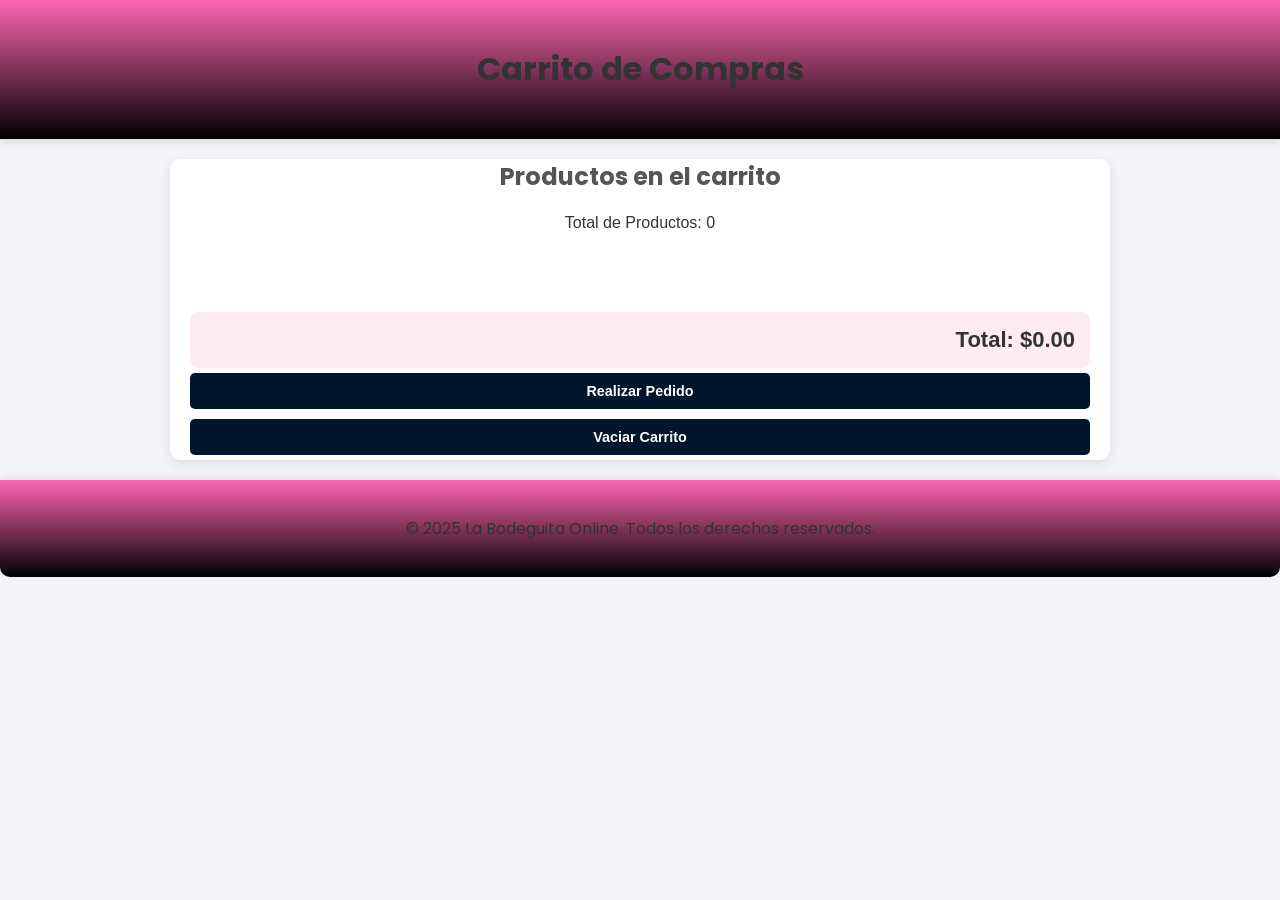
==== carrito.html @ 62e0d6af "Actualizar carrito.html" ====
<!DOCTYPE html>
<html lang="es">
<head>
    <meta charset="UTF-8">
    <meta name="viewport" content="width=device-width, initial-scale=1.0">
    <title>Carrito de Compras - La bodeguita</title>
    <link href="https://fonts.googleapis.com/css2?family=Poppins:wght@400;600&display=swap" rel="stylesheet">
    <link href="https://fonts.googleapis.com/css2?family=Montserrat:wght@400;600&display=swap" rel="stylesheet">


    <style>
        body {
    font-family: 'Poppins', sans-serif;
    margin: 0;
    padding: 0;
    background-color: #f4f4f9;
    color: #333;
}

header {
    background: linear-gradient(to bottom, #FF66B2, #000000); /* Degradado de rosado a negro en el fondo */
    color: #333;
    padding: 1.5rem;
    text-align: center;
    box-shadow: 0 4px 8px rgba(0, 0, 0, 0.1);
}


/* Estilo general para la página del carrito */
#carrito-items {
    display: flex;
    flex-direction: column;
    gap: 20px;
    margin: 20px;
}


        .boton:disabled {
    background-color: #ccc; /* Color gris para el fondo */
    color: #666; /* Color gris claro para el texto */
    cursor: not-allowed; /* Cambiar el cursor para mostrar que está deshabilitado */
}
/* Estilo para cada producto */
.producto {
    display: flex;
    justify-content: space-between;
    align-items: center;
    background-color: #fff;
    border: 2px solid #ff69b4; /* Borde rosado */
    border-radius: 10px;
    padding: 15px;
    box-shadow: 0 4px 8px rgba(0, 0, 0, 0.1);
    transition: transform 0.3s ease;
}

/* Efecto de hover para los productos */
.producto:hover {
    transform: scale(1.03); /* Escalado suave */
    box-shadow: 0 6px 12px rgba(0, 0, 0, 0.15);
}

/* Imagen del producto */
.producto img {
    max-width: 80px;
    border-radius: 8px;
    margin-right: 20px;
}

/* Contenedor de detalles del producto */
.producto div {
    display: flex;
    flex-direction: column;
    gap: 10px;
}

/* Nombre del producto */
.producto h3 {
    font-family: 'Comic Sans MS', cursive, sans-serif;
    font-weight: bold;
    color: #333;
    font-size: 18px;
}

/* Precio del producto */
.producto p {
    font-family: 'Comic Sans MS', cursive, sans-serif;
    font-size: 16px;
    color: #000000; /* Color rosado para el precio */
}

/* Botones de agregar y eliminar */
.producto .boton {
    background-color: #ff69b4; /* Fondo rosado */
    color: white;
    padding: 10px 20px;
    border: none;
    border-radius: 5px;
    cursor: pointer;
    transition: background-color 0.3s ease;
}

/* Efecto hover para los botones */
.producto .boton:hover {
    background-color: #ff1493; /* Rosado más oscuro al pasar el cursor */
}

/* Total de productos y precio */
#total-precio {
    font-family: 'Comic Sans MS', cursive, sans-serif;
    font-weight: bold;
    font-size: 22px;
    color: #333;
    background-color: #ffebf1; /* Fondo claro con un toque rosado */
    padding: 15px;
    border-radius: 8px;
    text-align: right;
    margin-top: 20px;
}

/* Contador de productos */
#contador-productos {
    font-family: 'Comic Sans MS', cursive, sans-serif;
    font-size: 16px;
    color: #333;
    text-align: center;
    margin-top: 10px;
}




.container {
    width: 90%;
    max-width: 900px;
    margin: 20px auto;
    padding: 0 20px;
    background-color: white;
    border-radius: 10px;
    box-shadow: 0 4px 12px rgba(0, 0, 0, 0.1);
}

h2 {
    text-align: center;
    margin: 20px 0;
    color: #555;
}

.productos-container {
    display: flex;
    flex-direction: column;
    padding: 20px 0;
}

/* Estilo para el servicio a domicilio (modificado) */
label[for="servicioDomicilio"] {
    font-weight: bold;
    margin-top: 10px;
    display: block;
    color: #333;
}

#servicioDomicilio {
    width: 100%;
    padding: 10px;
    background-color: #f1f1f1;
    border: 1px solid #ddd;
    border-radius: 5px;
    font-size: 16px;
    cursor: pointer;
}

/* Estilo de los campos del formulario dentro del modal */
label {
    font-weight: bold;
    margin-top: 10px;
    display: block;
    color: #333;
}

input[type="text"],
input[type="time"],
select {
    width: 100%;
    padding: 10px;
    margin-bottom: 10px;
    border: 1px solid #ddd;
    border-radius: 5px;
    box-sizing: border-box;
}

input[type="text"]:focus,
input[type="time"]:focus,
select:focus {
    outline: none;
    border-color: #3498db;
}



/* Estilo para el <select> */
    #pedidoModal select {
    font-family: 'Comic Sans MS', cursive, sans-serif; /* Comic Sans con respaldo */
    font-size: 18px; /* Tamaño del texto */
    font-weight: bold; /* Negrita */
    color: #333; /* Color del texto */
    background-color: #f7f7f7; /* Fondo claro */
    border: 2px solid #ff69b4; /* Borde rosado */
    border-radius: 8px; /* Bordes redondeados */
    padding: 10px;
    transition: all 0.3s ease; /* Animación suave */
}

/* Estilo específico para las opciones */
#pedidoModal option {
    font-family: 'Comic Sans MS', cursive, sans-serif;
    font-size: 18px; /* Tamaño del texto */
    font-weight: bold; /* Negrita */
    color: #444; /* Color del texto */
    background-color: #fff; /* Fondo claro */
    padding: 5px; /* Espaciado interno */
}

/* Opciones al pasar el cursor */
#pedidoModal option:hover {
    background-color: #ff69b4; /* Fondo rosado al hacer hover */
    color: #fff; /* Texto blanco al hacer hover */
}



#pedidoModal {
        display: none;
        position: fixed;
        top: 50%;
        left: 50%;
        transform: translate(-50%, -50%);
        width: 90%;
        max-width: 500px;
        background: linear-gradient(135deg, #ff9a9e, #fad0c4);
        box-shadow: 0 10px 30px rgba(0, 0, 0, 0.3);
        border-radius: 15px;
        padding: 20px;
        z-index: 1000;
    }

    /* Fondo oscuro detrás del modal */
    .modal-overlay {
        position: fixed;
        top: 0;
        left: 0;
        width: 100%;
        height: 100%;
        background: rgba(0, 0, 0, 0.5);
        z-index: 999;
    }

    /* Cabecera del modal */
    #pedidoModal h2 {
        text-align: center;
        font-size: 24px;
        font-weight: bold;
        color: #fff;
        margin-bottom: 10px;
        text-shadow: 1px 1px 2px rgba(0, 0, 0, 0.5);
    }

    /* Contenido del modal */
    #pedidoModal p {
        font-size: 16px;
        color: #333;
        margin-bottom: 15px;
        line-height: 1.5;
        text-align: center;
        font-family: 'Arial', sans-serif;
    }

    /* Campos de entrada del formulario */
    #pedidoModal input[type="text"],
    #pedidoModal input[type="time"],
    #pedidoModal select {
        width: calc(100% - 20px);
        padding: 10px;
        margin-bottom: 15px;
        border: none;
        border-radius: 8px;
        box-shadow: 0 2px 5px rgba(0, 0, 0, 0.2);
        font-size: 14px;
    }

    /* Botones del modal */
    #pedidoModal .boton {
        display: block;
        width: 100%;
        padding: 10px;
        margin-top: 10px;
        font-size: 16px;
        font-weight: bold;
        text-align: center;
        border: none;
        border-radius: 8px;
        color: #fff;
        background: linear-gradient(135deg, #6a11cb, #2575fc);
        cursor: pointer;
        transition: background 0.3s ease;
    }

    #pedidoModal .boton:hover {
        background: linear-gradient(135deg, #2575fc, #6a11cb);
    }

    /* Mensajes de error */
    .error-msg {
        display: none;
        background: rgba(255, 0, 0, 0.8);
        color: #fff;
        padding: 10px;
        border-radius: 8px;
        text-align: center;
        margin-top: 10px;
    }

    /* Botón cerrar */
    #closeModal {
        position: absolute;
        top: 10px;
        right: 10px;
        background: transparent;
        border: none;
        font-size: 20px;
        font-weight: bold;
        color: #fff;
        cursor: pointer;
        transition: transform 0.3s ease;
    }

    #closeModal:hover {
        transform: scale(1.2);
    }

.close {
    color: #aaa;
    font-size: 28px;
    font-weight: bold;
    position: absolute;
    top: 10px;
    right: 20px;
    cursor: pointer;
}

.close:hover,
.close:focus {
    color: black;
    text-decoration: none;
    cursor: pointer;
}

/* Estilo del mensaje de error */
.error {
    color: red;
    display: none;
    font-size: 14px;
    margin-top: 10px;
}

/* Estilo del botón de confirmar pedido */
#confirmar-pedido {
    background-color: #ffcc00;
    color: white;
    font-weight: bold;
    padding: 10px 20px;
    border-radius: 5px;
    cursor: pointer;
    font-size: 16px;
    width: 100%;
    transition: background-color 0.3s ease;
}







#confirmar-pedido:hover {
    background-color: #e0a800;
}

/* Estilo del texto "Servicio a domicilio" */
#estadoServicio {
    font-weight: bold;
    color: green;
}

/* Estilo de los botones */
.boton {
    background-color: #00162e;
    color: white;
    border: none;
    padding: 10px;
    border-radius: 5px;
    cursor: pointer;
    transition: background-color 0.3s;
    margin: 5px 0;
    width: 100%;
    font-weight: bold;
    font-size: 0.9rem;
}

.boton:hover {
    background-color: #0056b3;
}

.boton.agregar {
    background-color: #28a745;
}

.boton.agregar:hover {
    background-color: #218838;
}

.boton.eliminar {
    background-color: #dc3545;
}

.boton.eliminar:hover {
    background-color: #c82333;
}

/* Ajustes para pantallas pequeñas */
@media (max-width: 768px) {
    .producto {
        flex-direction: column;
        align-items: flex-start;
        padding: 8px;
    }

    .boton {
        padding: 10px;
        font-size: 0.8rem;
    }
}

  .producto:hover {
            transform: scale(1.02);
        }
        .producto img {
            max-width: 80px; /* Imagen más pequeña */
            height: auto;
            border-radius: 8px;
            margin-right: 15px;
        }
        .producto h3, .producto p {
            font-size: 1rem; 
        }
        .producto div {
            flex-grow: 1;
            display: flex;
            flex-direction: column; /* Apilar descripción verticalmente */
        }
     
footer {
            text-align: center;
            padding: 15px;
            background: linear-gradient(to bottom, #FF66B2, #000000); /* Degradado de rosado a negro en el fondo */
            color: #333;
            margin-top: 20px;
            border-radius: 0 0 10px 10px;
            box-shadow: 0 -2px 8px rgba(0, 0, 0, 0.1);
            
            
        }
        .footer-content {
            max-width: 900px; 
            margin: 0 auto; 
            font-size: 1rem; 
            padding: 5px; 


            /* Estilos para el botón deshabilitado */


        }
    </style>
</head>
<body>

<header>
    <h1>Carrito de Compras</h1>
</header>

<div class="container">
    <section>
        <h2>Productos en el carrito</h2>
        <div class="contador" id="contador-productos">Total de Productos: 0</div>
        <div class="productos-container" id="carrito-items"></div>
        <div class="total" id="total-precio">Total: $0.00</div>
        <div class="botones-container">
            <button class="boton" id="realizar-pedido">Realizar Pedido</button>
            <button class="boton" id="vaciar-carrito">Vaciar Carrito</button>
        </div>
    </section>
</div>

<!-- Modal para introducir datos -->
<div id="pedidoModal" class="modal">
    <div class="modal-content">
        <span class="close" id="closeModal">&times;</span>
        <h2>Detalles del Pedido</h2>
        <div class="error" id="error-msg">Por favor completa todos los campos.</div>
        <div class="error" id="error-hora-msg">La hora seleccionada debe ser al menos 1 hora después de la hora actual.</div>
        
        <label for="nombre">Nombre:</label>
        <input type="text" id="nombre" required>
        
        <label for="nombre-receptor">Nombre y apellido de la persona que recibe:</label>
        <input type="text" id="nombre-receptor" required> <!-- Nuevo campo -->

        <label for="telefono-receptor">Teléfono de la persona que recibe:</label>
<input type="text" id="telefono-receptor" required>


        <label for="direccion">Dirección:</label>
        <input type="text" id="direccion" required>
        
      

        <!-- Lista desplegable para el servicio a domicilio -->
<label for="servicioDomicilio">Servicio a Domicilio:</label>
<select id="servicioDomicilio">
    <option value="ninguno">Selecciona un lugar</option>
    <option value="Manzanillo">Manzanillo (Gratis)</option>
    <option value="San Francisco">San Francisco (+$5)</option>
    <option value="Yara">Yara (+$10)</option>
    <option value="Masó">Masó (+$10)</option>
    <option value="Bayamo">Bayamo (+$15)</option>
    <option value="Veguita">Veguita (+$10)</option>
    <option value="Campechuela">Campechuela (+$10)</option>
    <option value="Niquero">Niquero (+$15)</option>
    <option value="Media Luna">Media Luna (+$15)</option>
    <option value="Las Novillas">Las Novillas (+$5)</option>
    <option value="Las Caobas">Las Caobas (+$10)</option> <!-- Nueva opción -->
</select>
        <div id="estadoServicio" class="status-text">No seleccionado</div> <!-- Estado del servicio -->

        <button id="confirmar-pedido" class="boton">Confirmar Pedido</button>
    </div>
</div>

<footer>
    <div class="footer-content">
       <p>&copy; 2025 La Bodeguita Online. Todos los derechos reservados.</p>
    </div>
</footer>

<script>
    let carrito = JSON.parse(localStorage.getItem('carrito')) || [];

    function mostrarCarrito() {
    const carritoItems = document.getElementById('carrito-items');
    const totalPrecio = document.getElementById('total-precio');
    const contadorProductos = document.getElementById('contador-productos');
    carritoItems.innerHTML = '';
    let total = 0;
    let cantidadTotal = 0;

    carrito.forEach((item, index) => {
        const productoDiv = document.createElement('div');
        productoDiv.classList.add('producto');

       productoDiv.innerHTML = `
    <img src="${item.imagen}" alt="${item.nombre}">
    <div>
        <h3>${item.nombre}</h3>
        ${item.sabor ? `<p>Sabor: ${item.sabor}</p>` : ''} <!-- Mostrar solo si tiene sabor -->
        ${item.peso ? `<p>Peso: ${item.peso} libras</p>` : ''} 
        <p>Precio: $${item.precio.toFixed(2)}</p>
        <p>Cantidad: ${item.cantidad}</p>
        <div>
            <button class="boton agregar" onclick="agregarProducto(${index})">Agregar</button>
            <button class="boton eliminar" onclick="eliminarProducto(${index})">Eliminar</button>
        </div>
    </div>
`;
        carritoItems.appendChild(productoDiv);

        total += item.precio * item.cantidad; 
        cantidadTotal += item.cantidad;
    });

    totalPrecio.innerText = `Total: $${total.toFixed(2)}`;
    contadorProductos.innerText = `Total de Productos: ${cantidadTotal}`;
}


    function agregarProducto(index) {
        carrito[index].cantidad++;
        localStorage.setItem('carrito', JSON.stringify(carrito));
        mostrarCarrito();
    }

    function eliminarProducto(index) {
        if (carrito[index].cantidad > 1) {
            carrito[index].cantidad--;
        } else {
            carrito.splice(index, 1);
        }
        localStorage.setItem('carrito', JSON.stringify(carrito));
        mostrarCarrito();
    }

    function realizarPedido() {
        if (carrito.length === 0) {
            alert('Tu carrito está vacío');
            return;
        }
        abrirModal();
    }

    function abrirModal() {
        document.getElementById('pedidoModal').style.display = "block";
    }

    function cerrarModal() {
        document.getElementById('pedidoModal').style.display = "none"; 
        document.getElementById('error-msg').style.display = "none"; 
        document.getElementById('error-hora-msg').style.display = "none"; 
        document.getElementById('nombre').value = '';
        document.getElementById('direccion').value = '';
       
    }

    const servicioDomicilioSelect = document.getElementById('servicioDomicilio');
    const estadoServicioText = document.getElementById('estadoServicio');

    servicioDomicilioSelect.addEventListener('change', () => {
        const selectedOption = servicioDomicilioSelect.value;
        if (selectedOption === "ninguno") {
            estadoServicioText.textContent = "No seleccionado";
        } else {
            estadoServicioText.textContent = selectedOption;
        }
    });
    
function confirmarPedido() {
    const nombre = document.getElementById('nombre').value;
    const nombreReceptor = document.getElementById('nombre-receptor').value;
    const direccion = document.getElementById('direccion').value;
    const telefonoReceptor = document.getElementById('telefono-receptor').value;
    const servicioDomicilio = document.getElementById('servicioDomicilio').value;

    // Validación de campos
    if (!nombre || !nombreReceptor || !direccion || !telefonoReceptor || servicioDomicilio === "ninguno") {
        document.getElementById('error-msg').style.display = "block";
        return;
    }

    let total = carrito.reduce((total, item) => total + item.precio * item.cantidad, 0);

    // Determinar el costo de envío
    let precioServicio = 0;
    if (servicioDomicilio === "San Francisco" || servicioDomicilio === "Las Novillas") {
        precioServicio = 5;
    } else if (["Yara", "Masó", "Veguita", "Campechuela", "Las Caobas"].includes(servicioDomicilio)) {
        precioServicio = 10;
    } else if (["Niquero", "Bayamo", "Media Luna"].includes(servicioDomicilio)) {
        precioServicio = 15;
    }
    total += precioServicio;

    // Construir el mensaje de WhatsApp
    const mensaje = `🏪 *La Bodeguita Muñoz* 🏪\n\n` +
        `👤 *Orden realizada por:* ${nombre}\n\n` +
        `📦 *Productos:*\n` +
        carrito.map(item => {
            const pesoInfo = item.peso ? ` (${item.peso} lbs)` : '';
            const saborInfo = item.sabor ? ` - Sabor: ${item.sabor}` : '';
            return `➡️ *${item.cantidad}x* ${item.nombre}${pesoInfo}${saborInfo} - *$${item.precio.toFixed(2)}*`;
        }).join('\n') +
        `\n\n🚚 *Entrega:* ${precioServicio === 0 ? 'Gratis' : precioServicio + ' USD'}\n` +
        `────────────────────────\n` +
        `💰 *TOTAL:* $${total.toFixed(2)}\n\n` +
        `📝 *Detalles de entrega:*\n` +
        `👤 *Cliente:* ${nombreReceptor}\n` +
        `📞 *Teléfono:* ${telefonoReceptor}\n` +
        `📍 *Dirección:* ${direccion}\n` +
        `🌍 *Zona:* ${servicioDomicilio}\n\n` +
        `🎉 ¡Gracias por tu pedido! 🎉\n` +
        `📩 Tu satisfacción es nuestra prioridad. 😊`;

    // Número de teléfono en formato internacional (Cuba: +53)
    const telefono = '+5354764569'; // Asegúrate de que este número sea correcto
    const url = `https://wa.me/${telefono}?text=${encodeURIComponent(mensaje)}`;

    // Intentar abrir WhatsApp en una nueva pestaña
    const nuevaVentana = window.open(url, '_blank');
    
    // Si el navegador bloqueó la ventana emergente, mostrar instrucciones
    if (!nuevaVentana || nuevaVentana.closed || typeof nuevaVentana.closed == 'undefined') {
        // Crear un elemento para mostrar el mensaje
        const mensajeDiv = document.createElement('div');
        mensajeDiv.innerHTML = `
            <div style="position: fixed; top: 50%; left: 50%; transform: translate(-50%, -50%); 
                        background: white; padding: 20px; border-radius: 10px; box-shadow: 0 0 10px rgba(0,0,0,0.5); z-index: 9999;">
                <h3>No se pudo abrir WhatsApp automáticamente</h3>
                <p>Por favor, haz clic en este enlace:</p>
                <a href="${url}" target="_blank" style="color: blue; text-decoration: underline;">Abrir WhatsApp</a>
                <button onclick="this.parentNode.remove()" style="margin-top: 10px; padding: 5px 10px;">Cerrar</button>
            </div>
        `;
        document.body.appendChild(mensajeDiv);
    }

    // Vaciar el carrito y cerrar el modal
    vaciarCarrito();
    cerrarModal();
}


    function vaciarCarrito() {
        carrito = [];
        localStorage.setItem('carrito', JSON.stringify(carrito));
        mostrarCarrito();
    }

    document.getElementById('realizar-pedido').addEventListener('click', realizarPedido);
    document.getElementById('vaciar-carrito').addEventListener('click', vaciarCarrito);
    document.getElementById('confirmar-pedido').addEventListener('click', confirmarPedido);
    document.getElementById('closeModal').addEventListener('click', cerrarModal);

    window.addEventListener('load', mostrarCarrito);
    setInterval(mostrarCarrito, 3000);


    // Función para verificar si la tienda está abierta
function estaTiendaAbierta() {
    const ahora = new Date();
    const horaActual = ahora.getHours();
    return horaActual >= 1 && horaActual < 24; // 8 AM a 6 PM
}

// Función para habilitar o deshabilitar el botón de realizar pedido
function actualizarEstadoBoton() {
    const botonRealizarPedido = document.getElementById('realizar-pedido');
    if (estaTiendaAbierta()) {
        botonRealizarPedido.disabled = false; // Habilitar el botón
    } else {
        botonRealizarPedido.disabled = true; // Deshabilitar el botón
    }
}

// Llamar a la función para actualizar el estado del botón cuando la página carga
window.addEventListener('load', () => {
    actualizarEstadoBoton(); // Actualizar el estado del botón al cargar la página
});

// Llamar a la función cada minuto para comprobar si el horario ha cambiado
setInterval(actualizarEstadoBoton, 60000); // Actualiza el estado del botón cada minuto

</script>
</body>
</html>
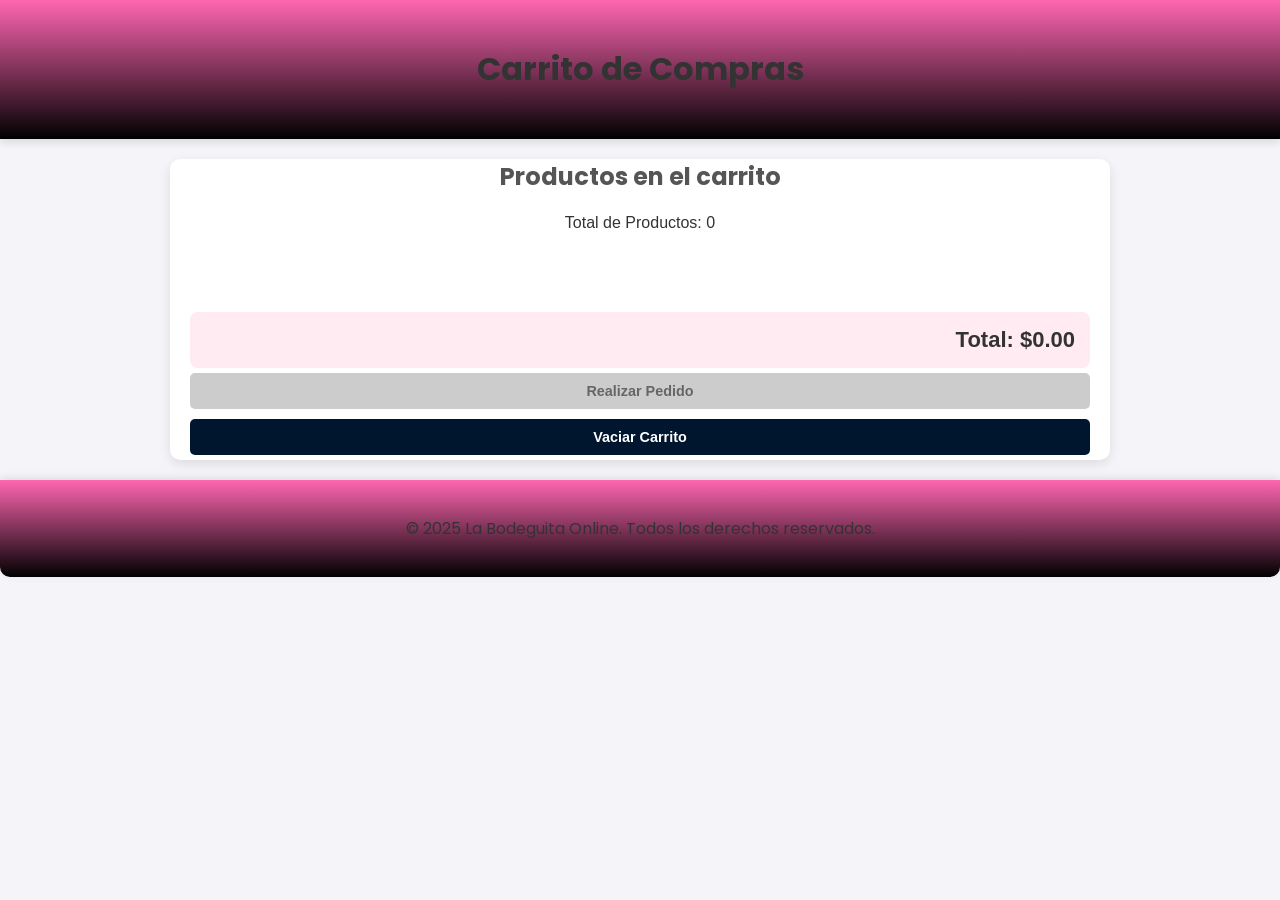
==== commit 3f95ea38: "Actualizar carrito.html" ====
--- a/carrito.html
+++ b/carrito.html
@@ -688,7 +688,7 @@
         `📩 Tu satisfacción es nuestra prioridad. 😊`;
 
     // Número de teléfono en formato internacional (Cuba: +53)
-    const telefono = '+5354764569'; // Asegúrate de que este número sea correcto
+    const telefono = '+5354255271'; // Asegúrate de que este número sea correcto
     const url = `https://wa.me/${telefono}?text=${encodeURIComponent(mensaje)}`;
 
     // Intentar abrir WhatsApp en una nueva pestaña
@@ -735,7 +735,7 @@
 function estaTiendaAbierta() {
     const ahora = new Date();
     const horaActual = ahora.getHours();
-    return horaActual >= 1 && horaActual < 24; // 8 AM a 6 PM
+    return horaActual >= 1 && horaActual < 1; // 8 AM a 6 PM
 }
 
 // Función para habilitar o deshabilitar el botón de realizar pedido
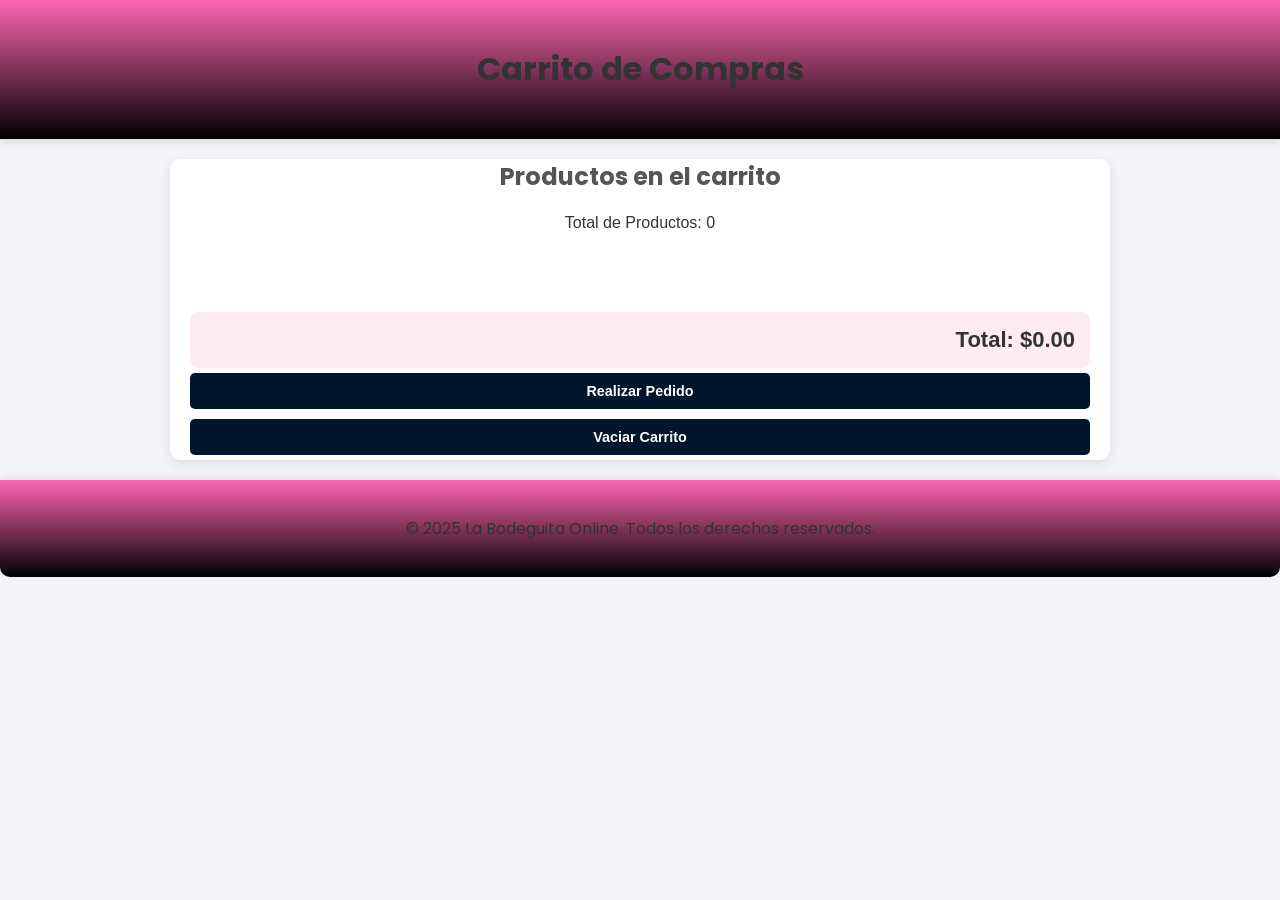
==== commit 0716703e: "Actualizar carrito.html" ====
--- a/carrito.html
+++ b/carrito.html
@@ -735,7 +735,7 @@
 function estaTiendaAbierta() {
     const ahora = new Date();
     const horaActual = ahora.getHours();
-    return horaActual >= 1 && horaActual < 1; // 8 AM a 6 PM
+    return horaActual >= 1 && horaActual < 24; // 8 AM a 6 PM
 }
 
 // Función para habilitar o deshabilitar el botón de realizar pedido
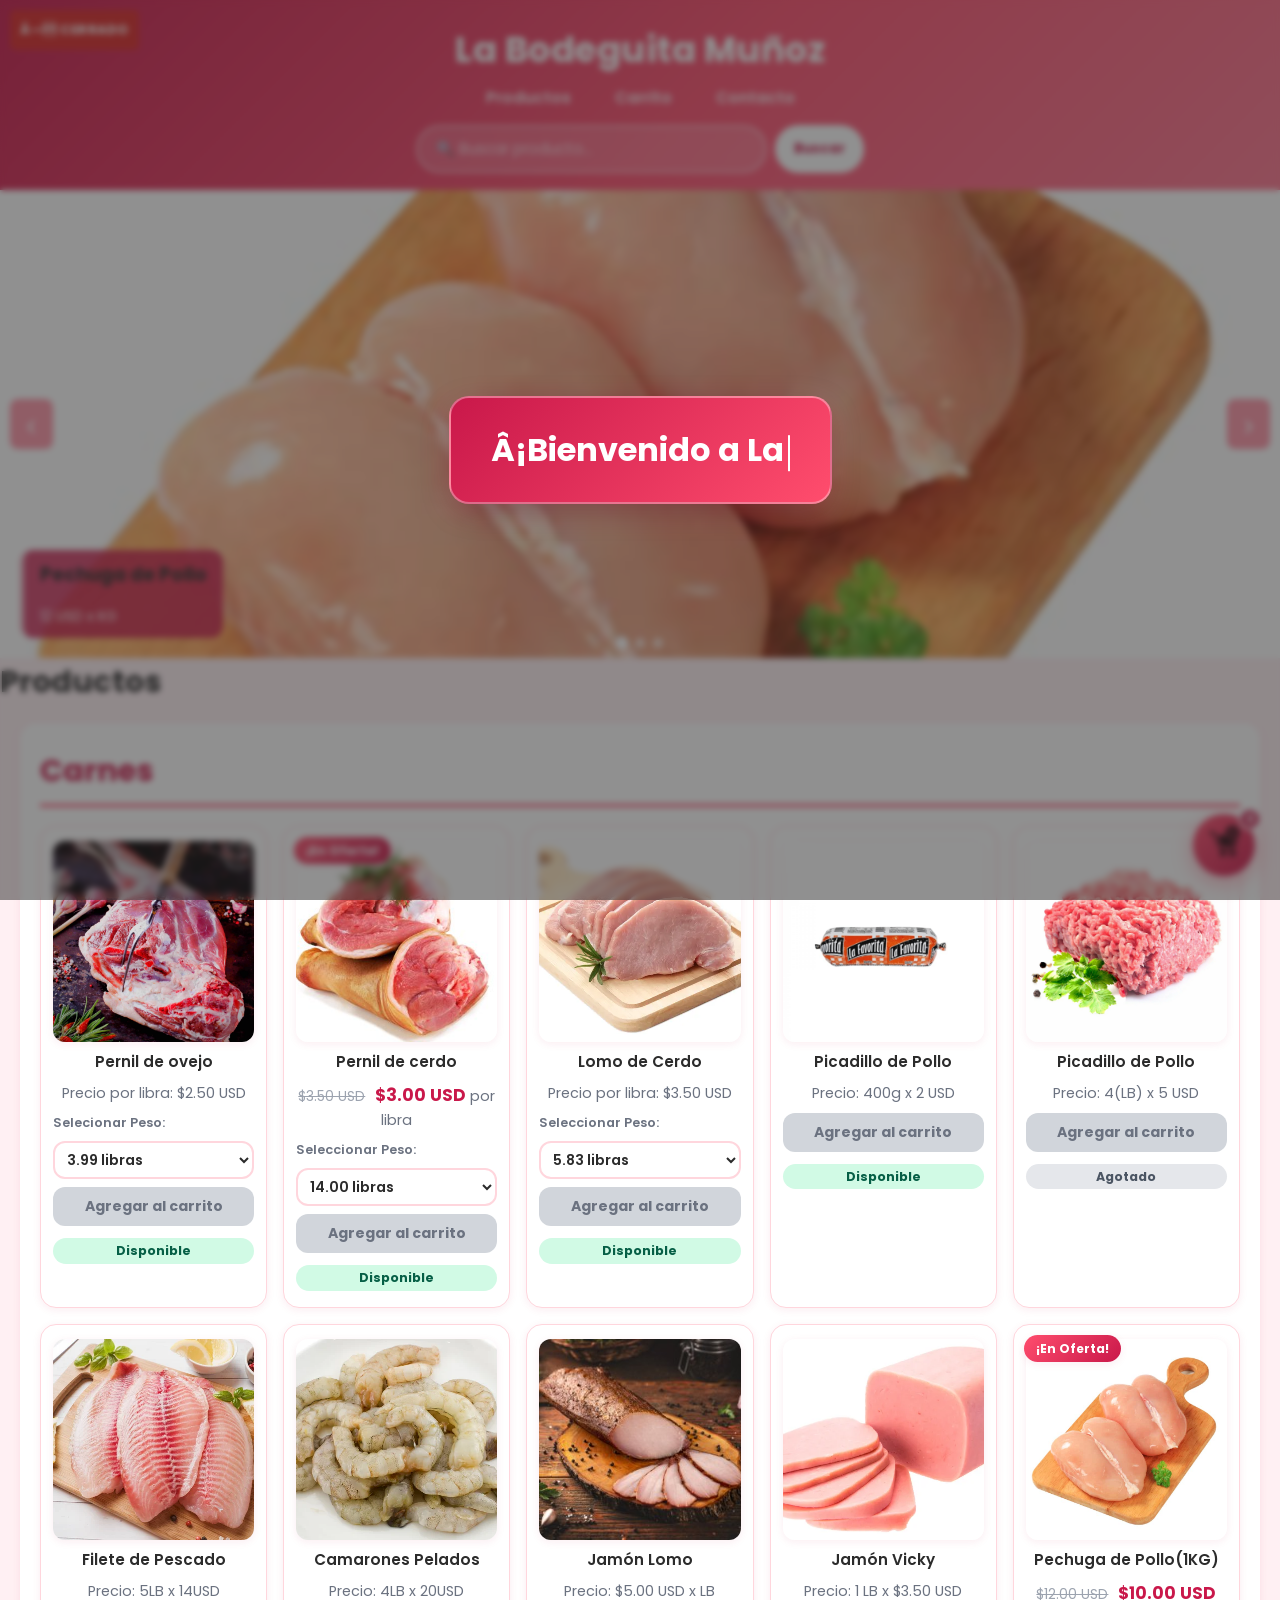
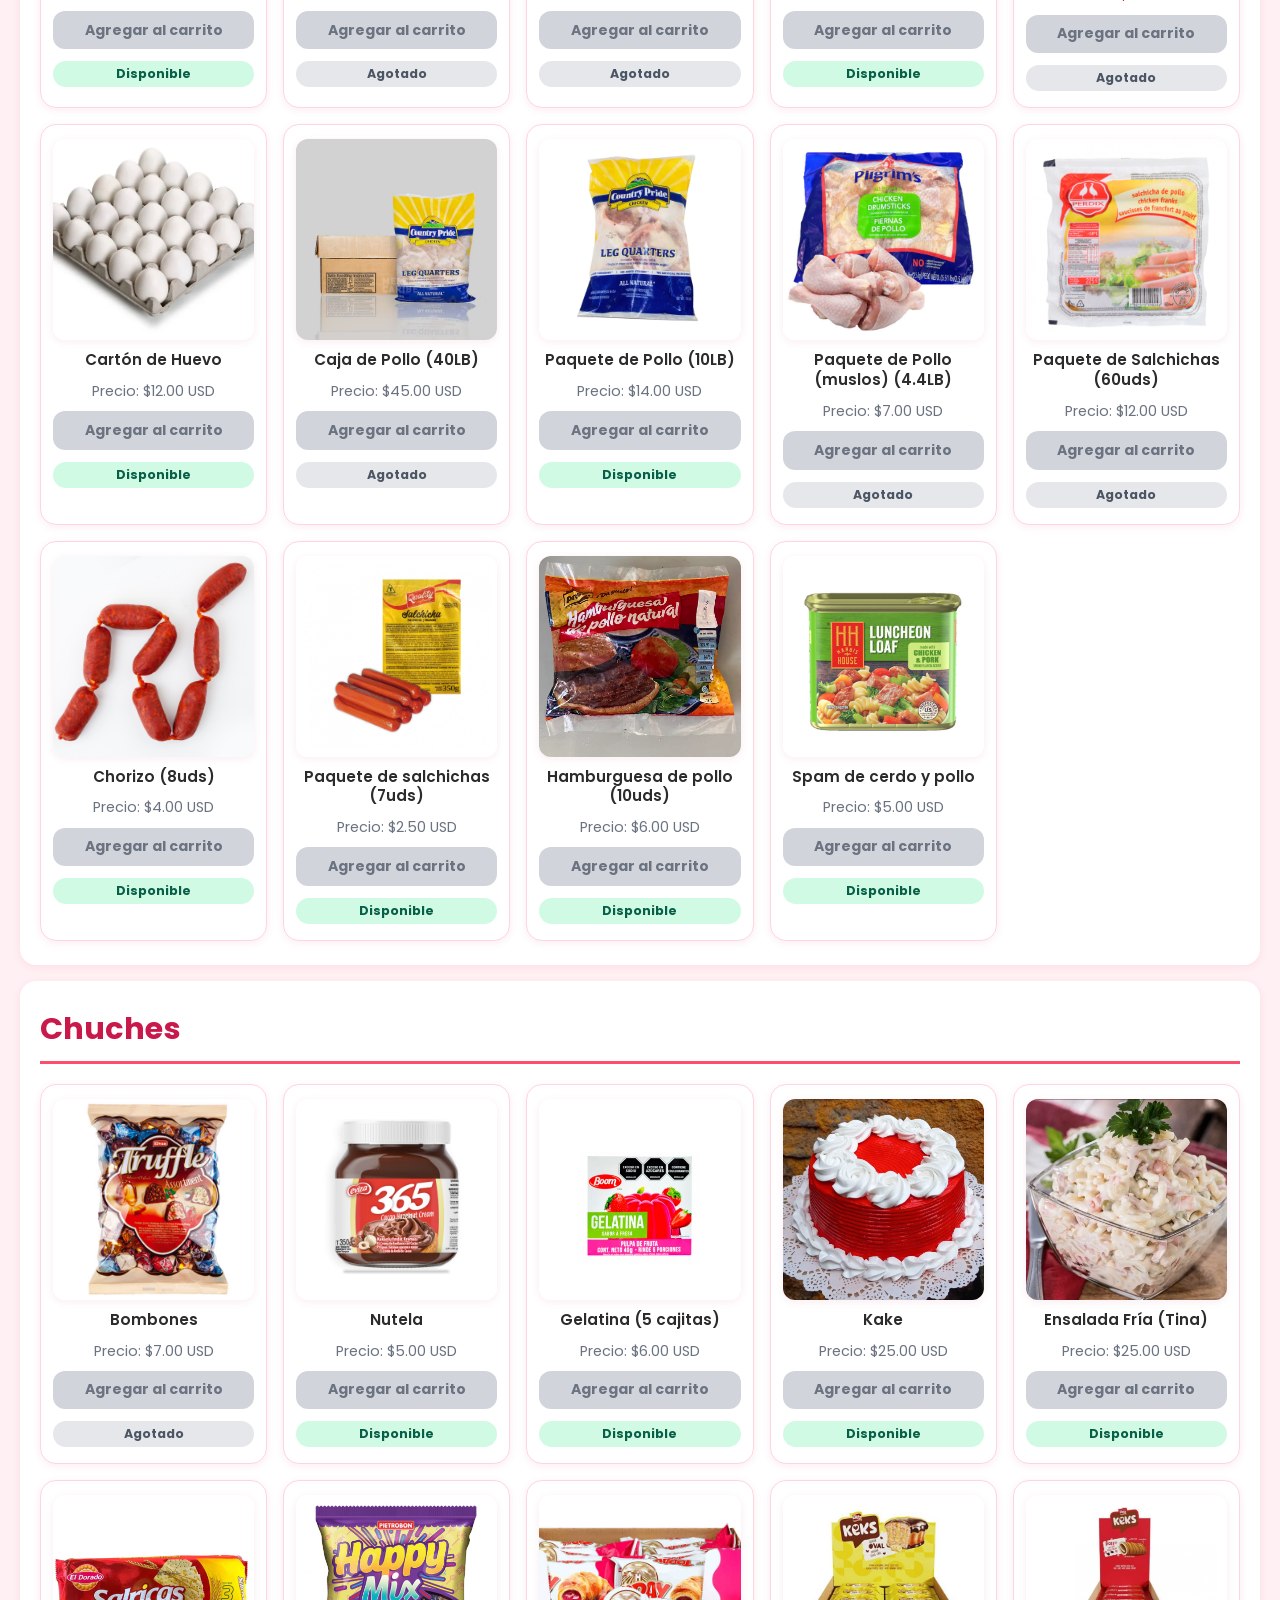
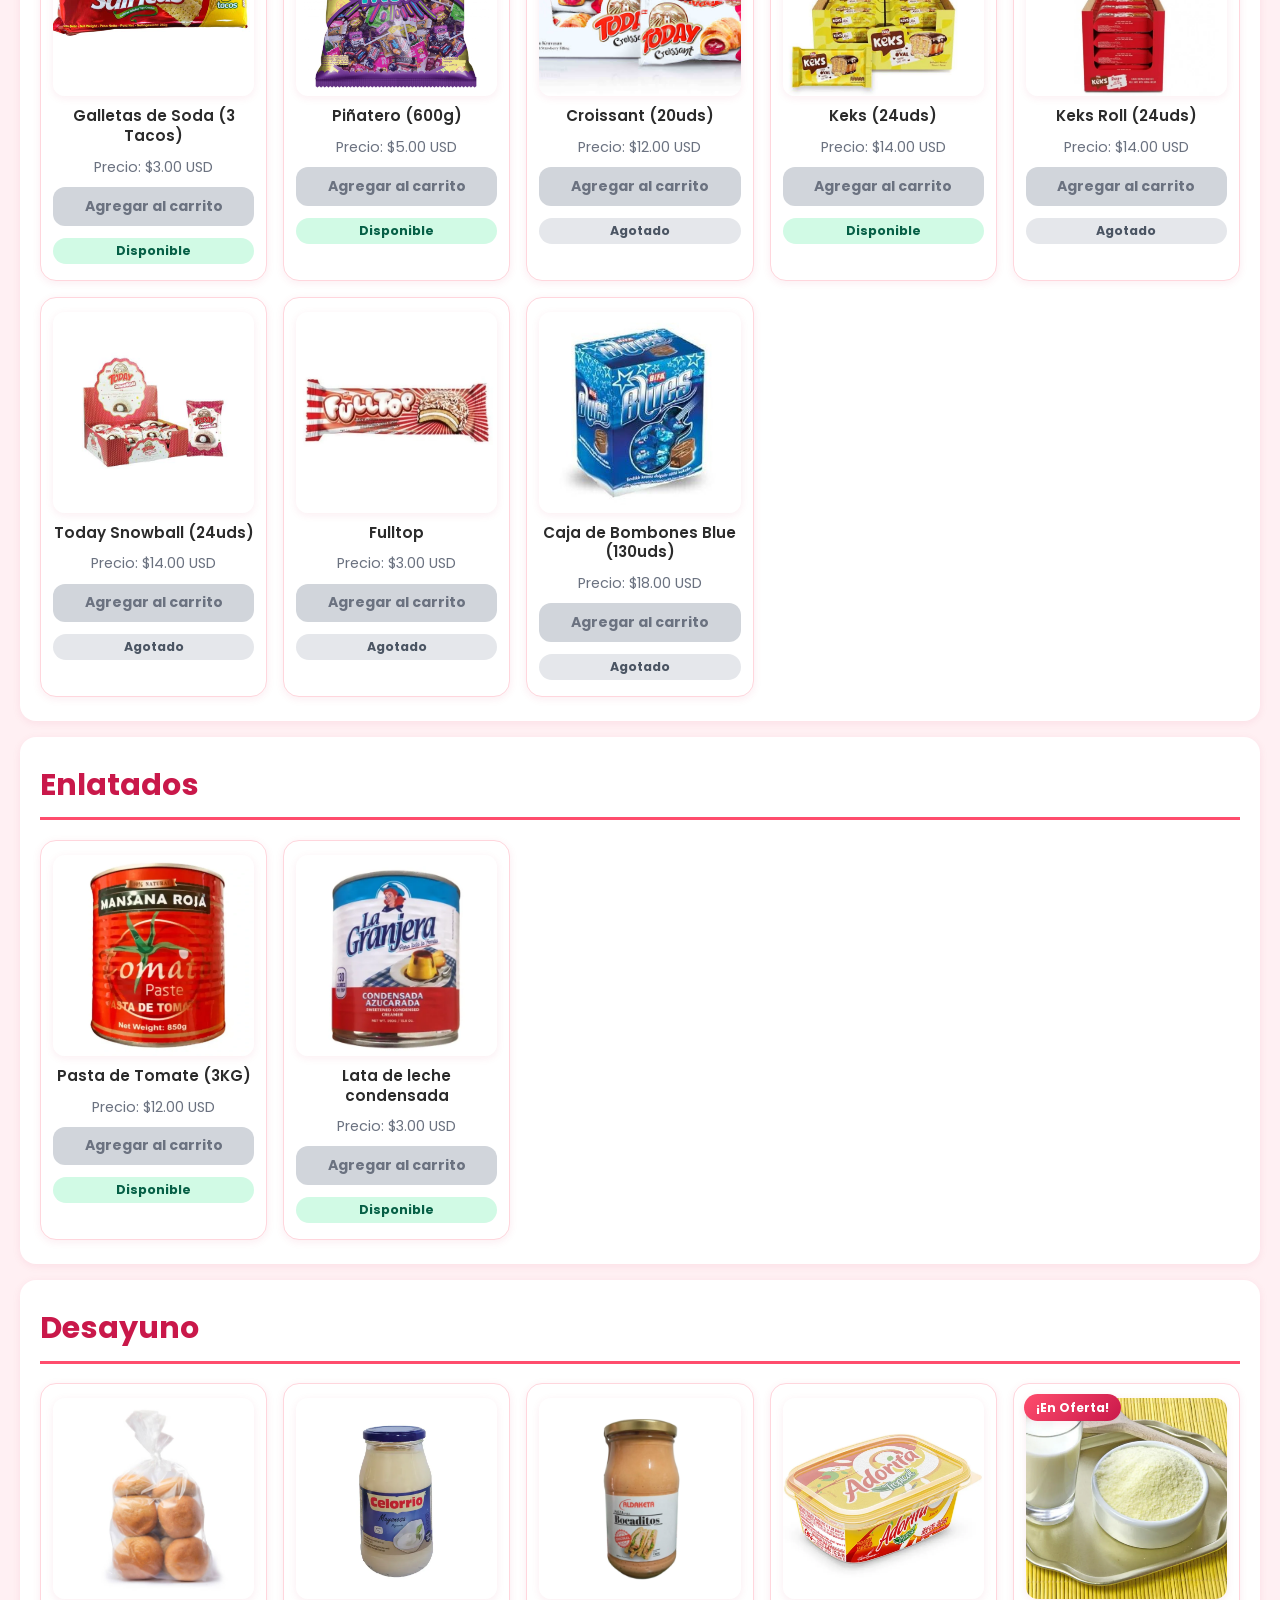
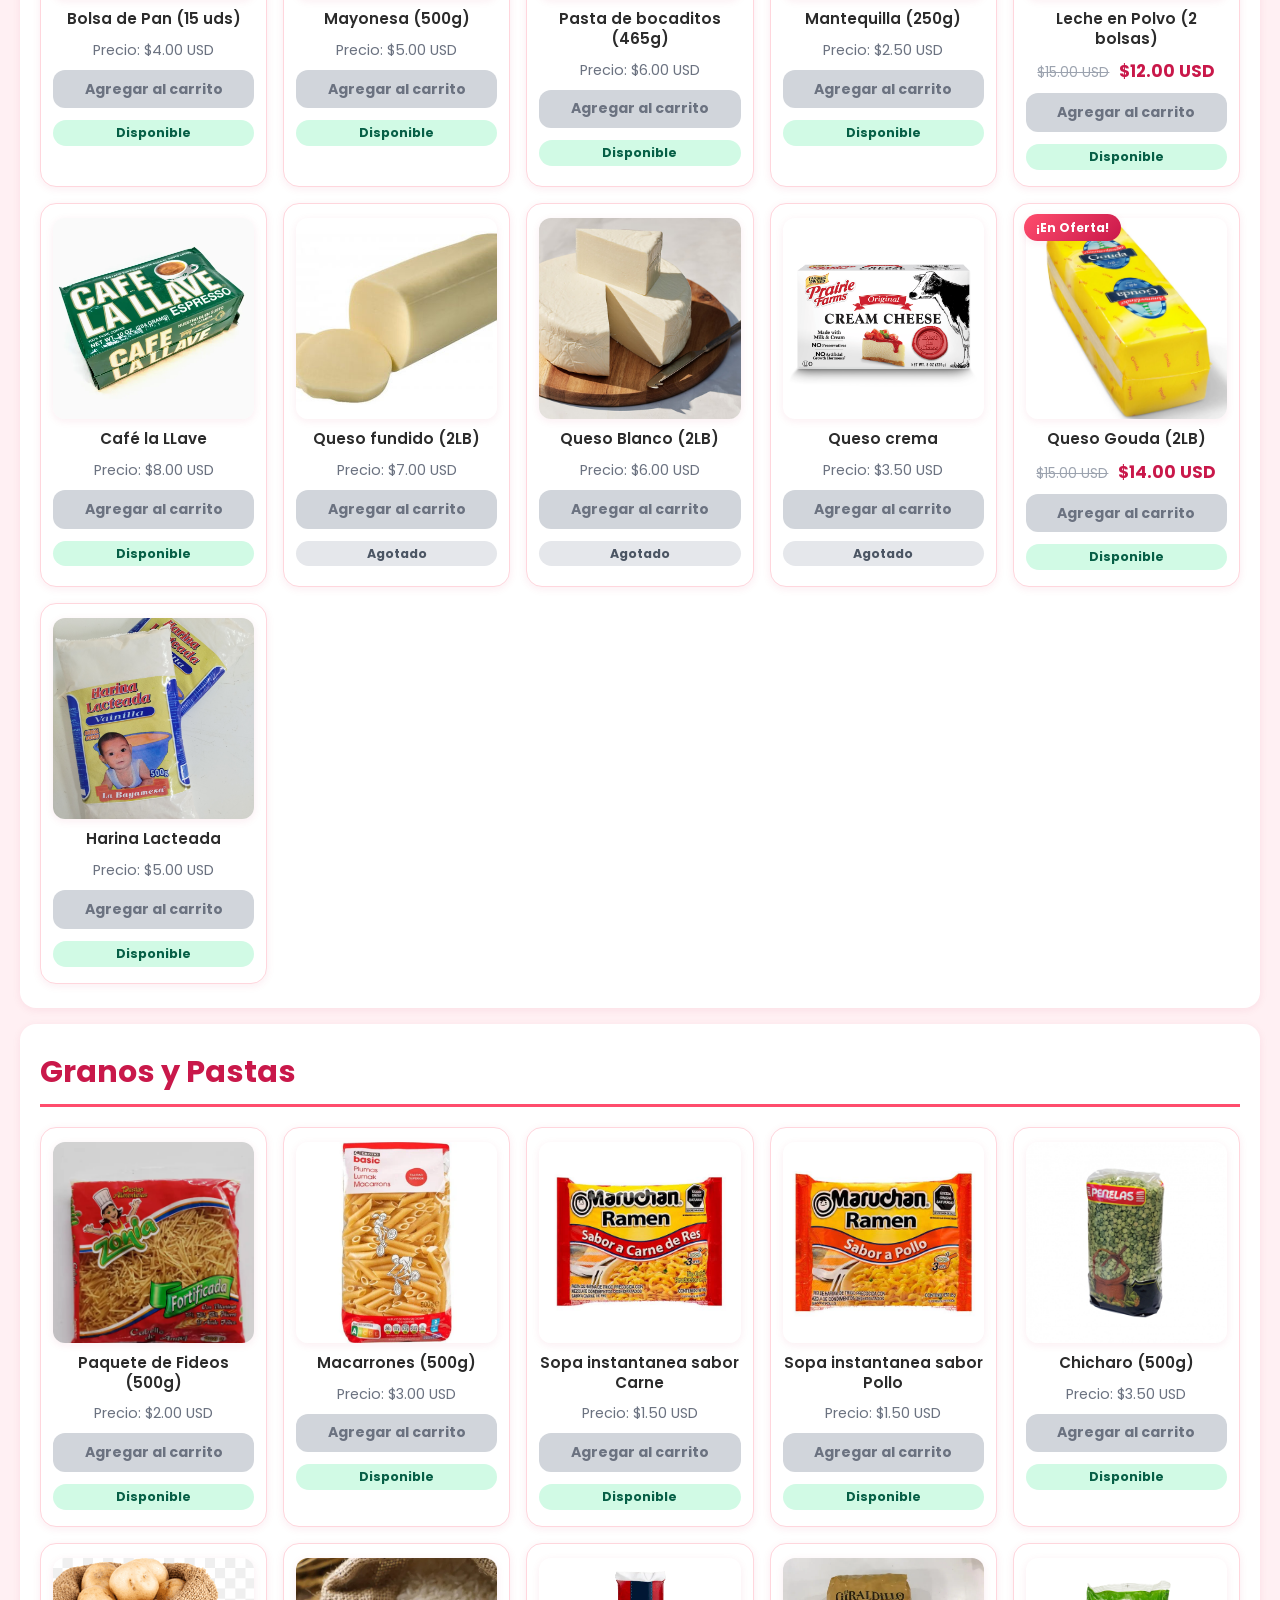
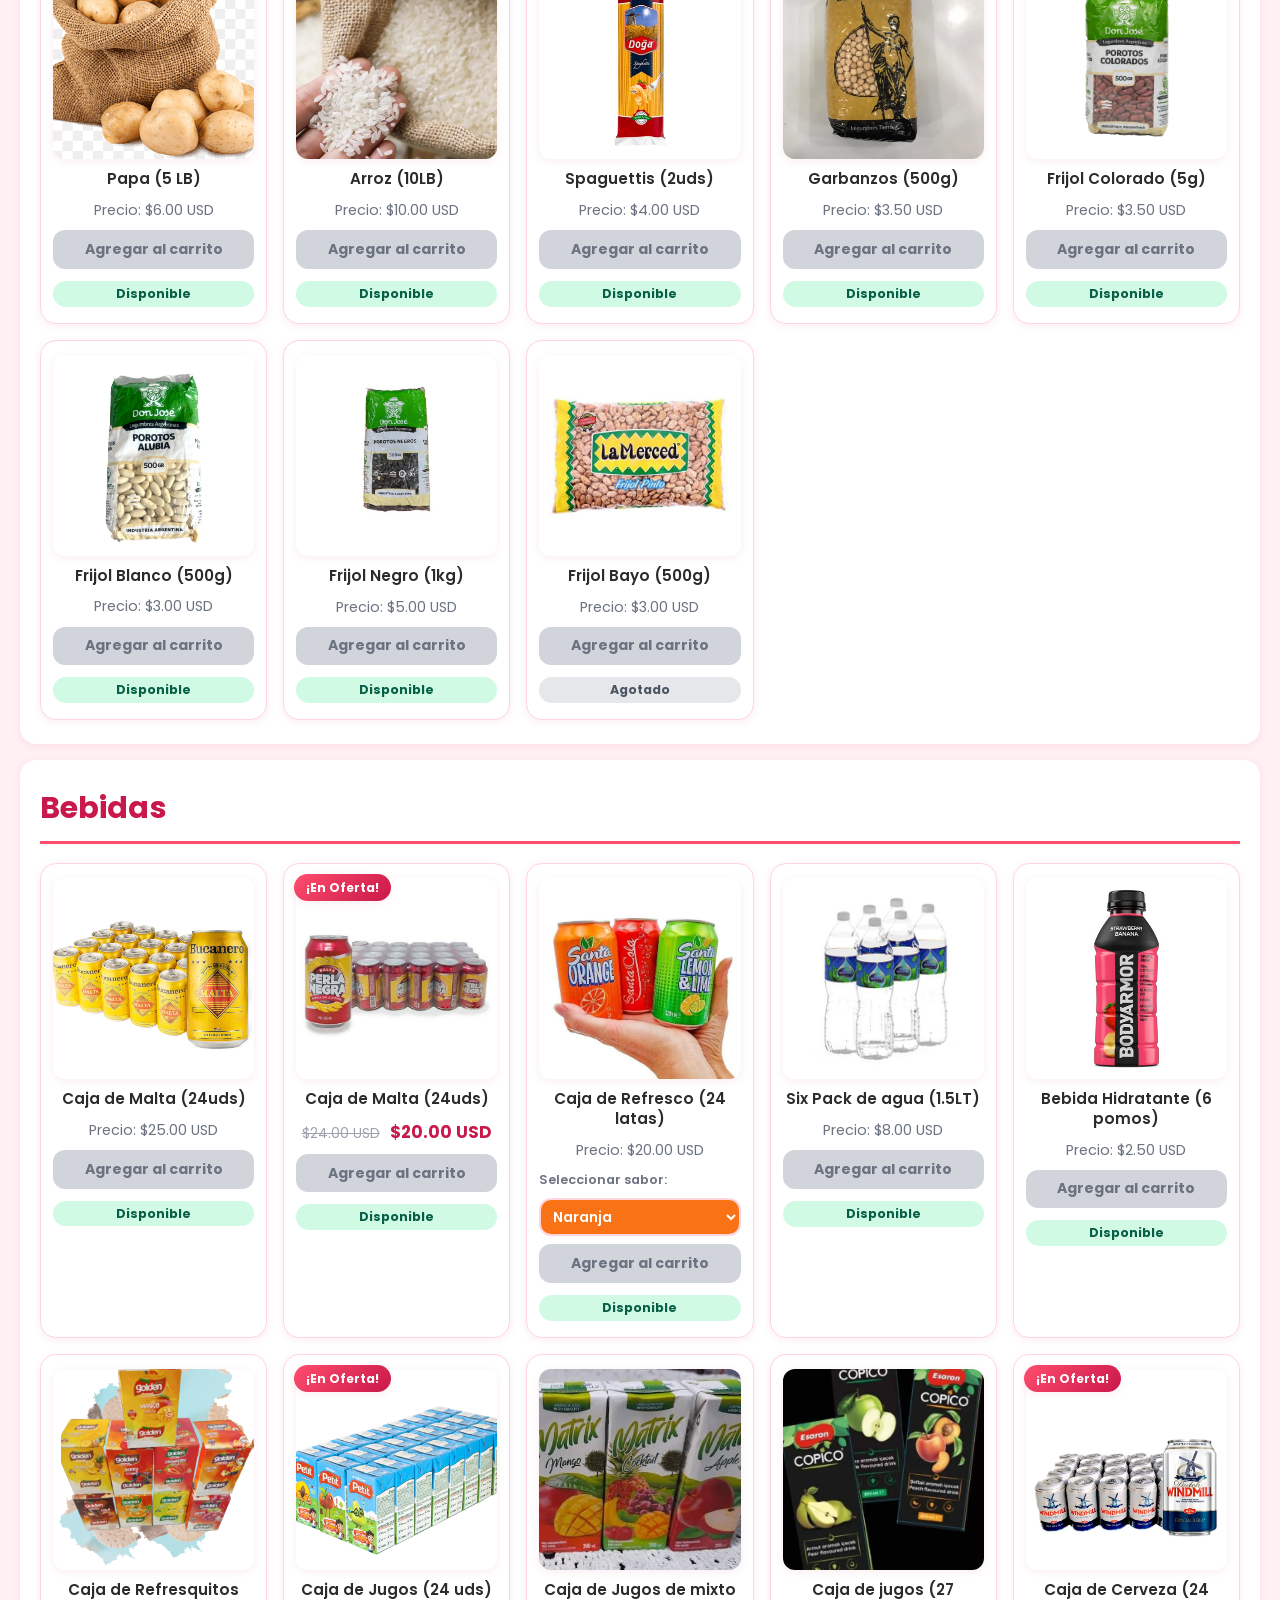
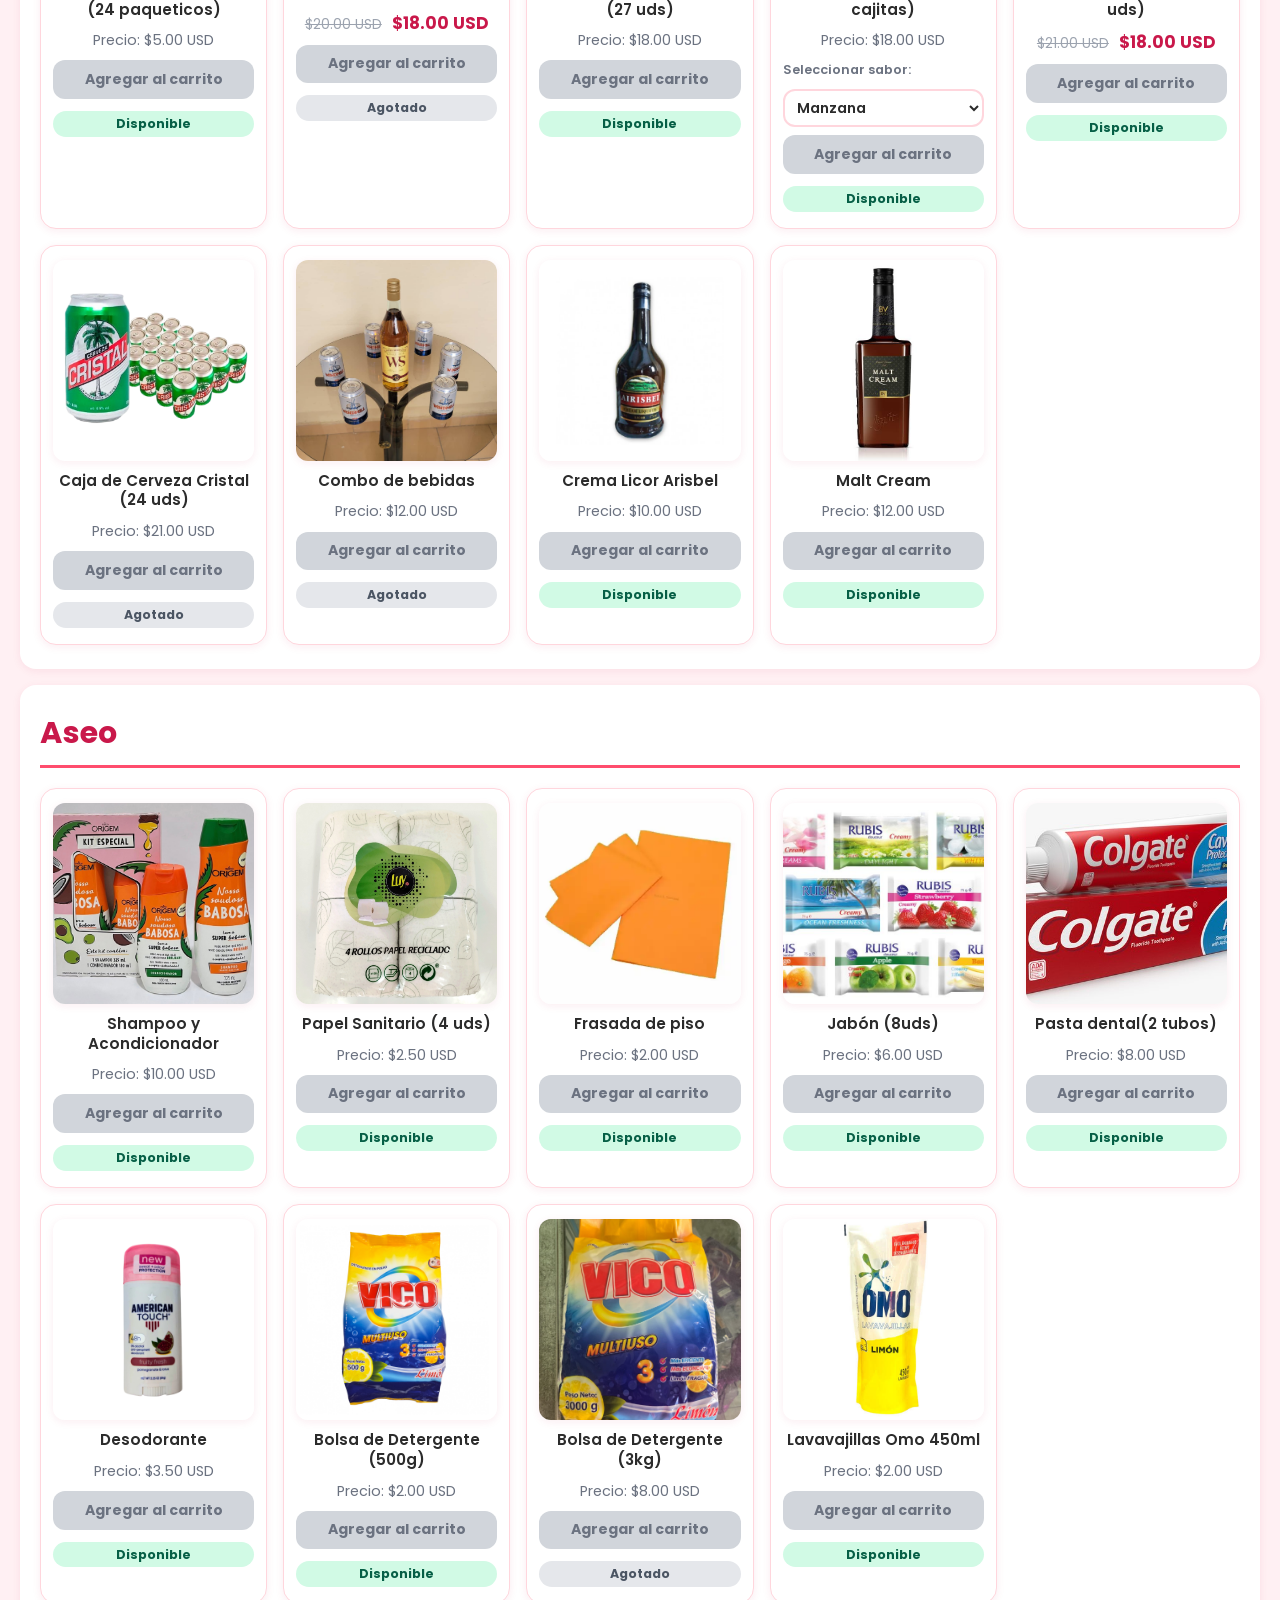
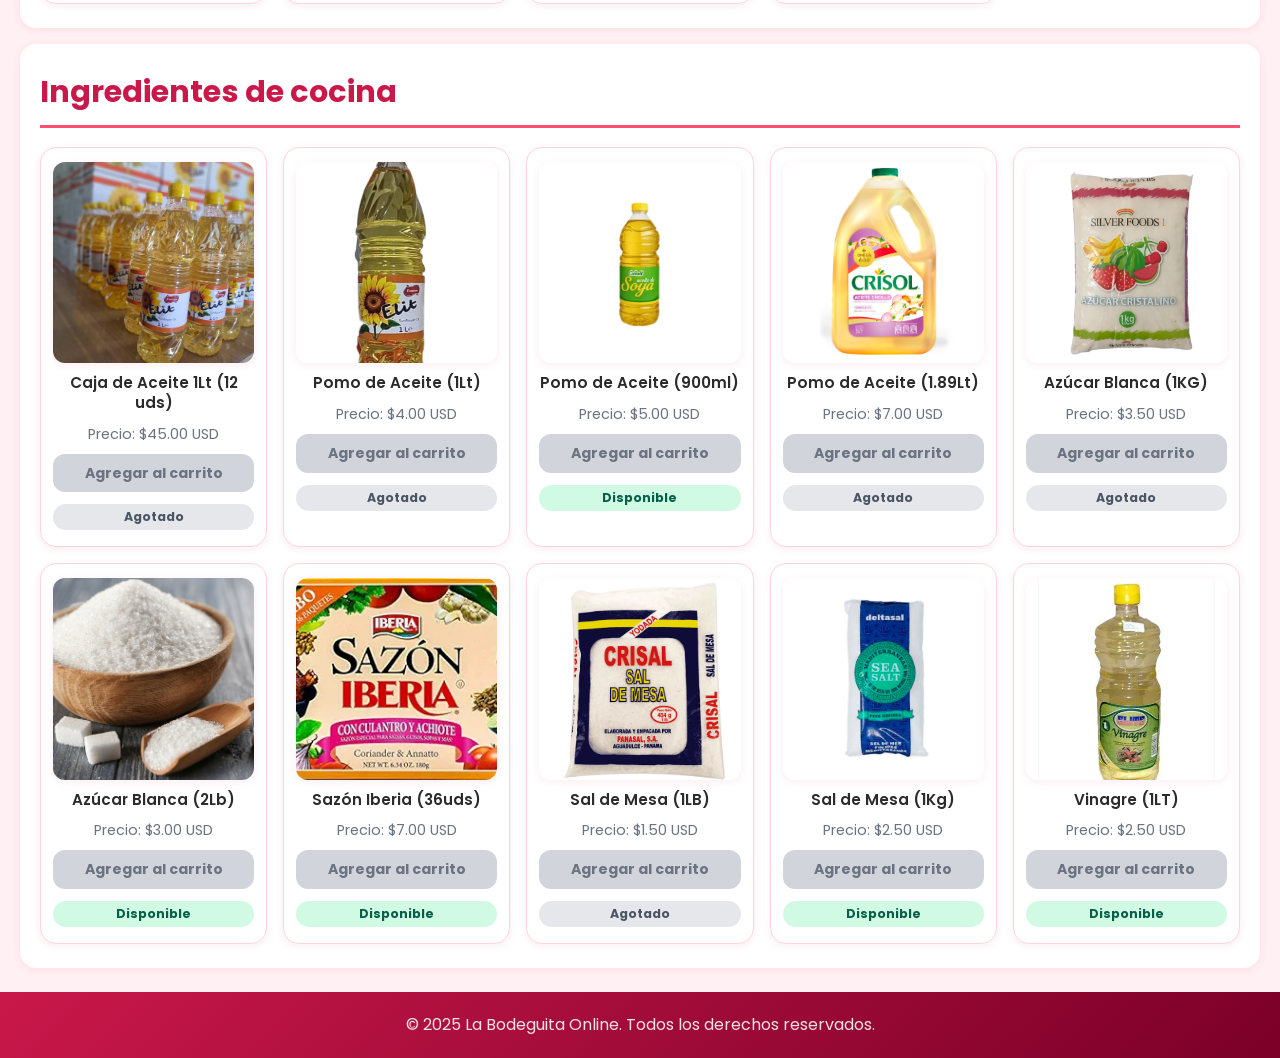
==== commit 4a8afe9d: "Update print statement from 'Hello' to 'Goodbye'" ====
--- a/carrito.html
+++ b/carrito.html
@@ -3,760 +3,2166 @@
 <head>
     <meta charset="UTF-8">
     <meta name="viewport" content="width=device-width, initial-scale=1.0">
-    <title>Carrito de Compras - La bodeguita</title>
+    <title>La Bodeguita Online</title>
     <link href="https://fonts.googleapis.com/css2?family=Poppins:wght@400;600&display=swap" rel="stylesheet">
-    <link href="https://fonts.googleapis.com/css2?family=Montserrat:wght@400;600&display=swap" rel="stylesheet">
-
-
-    <style>
-        body {
-    font-family: 'Poppins', sans-serif;
-    margin: 0;
-    padding: 0;
-    background-color: #f4f4f9;
-    color: #333;
-}
-
+
+
+   <style>
+/* ── Variables: paleta rosa/roja ── */
+:root {
+  --pink:           #ff4d6d;
+  --pink-light:     #ff758f;
+  --red-romantic:   #c9184a;
+  --bg-pink:        #fff0f3;
+  --white:          #fff;
+  --text:           #2b2b2b;
+  --text-muted:     #6b7280;
+  --border-pink:    #ffd6dd;
+  --shadow-sm:      0 2px 8px rgba(201,24,74,.08);
+  --shadow-md:      0 4px 16px rgba(201,24,74,.13);
+  --shadow-lg:      0 8px 30px rgba(201,24,74,.18);
+  --radius:         16px;
+  --radius-sm:      12px;
+  --transition:     .2s ease;
+}
+
+/* ── Reset y base ── */
+html { scroll-behavior: smooth; }
+*, *::before, *::after { box-sizing: border-box; margin: 0; padding: 0; }
+body {
+  font-family: 'Poppins', sans-serif;
+  background: var(--bg-pink);
+  color: var(--text);
+  overflow-x: hidden;
+  line-height: 1.6;
+}
+
+/* ── Header ── */
 header {
-    background: linear-gradient(to bottom, #FF66B2, #000000); /* Degradado de rosado a negro en el fondo */
-    color: #333;
-    padding: 1.5rem;
-    text-align: center;
-    box-shadow: 0 4px 8px rgba(0, 0, 0, 0.1);
-}
-
-
-/* Estilo general para la página del carrito */
-#carrito-items {
-    display: flex;
-    flex-direction: column;
-    gap: 20px;
-    margin: 20px;
-}
-
-
-        .boton:disabled {
-    background-color: #ccc; /* Color gris para el fondo */
-    color: #666; /* Color gris claro para el texto */
-    cursor: not-allowed; /* Cambiar el cursor para mostrar que está deshabilitado */
-}
-/* Estilo para cada producto */
+  background: linear-gradient(135deg, #c9184a 0%, #ff4d6d 55%, #ff758f 100%);
+  color: var(--white);
+  padding: 1.4rem 1rem 1.1rem;
+  text-align: center;
+  position: relative;
+  box-shadow: var(--shadow-md);
+}
+header h1 {
+  font-size: clamp(1.4rem, 4vw, 2.2rem);
+  font-weight: 700;
+  letter-spacing: .5px;
+  margin-bottom: .4rem;
+}
+
+/* ── Estado tienda ── */
+#estado-tienda {
+  position: absolute;
+  top: 12px;
+  left: 14px;
+  padding: 5px 14px;
+  border-radius: 999px;
+  font-weight: 700;
+  font-size: .8rem;
+  letter-spacing: .5px;
+  text-transform: uppercase;
+}
+
+/* ── Nav ── */
+nav ul { list-style: none; display: flex; justify-content: center; gap: 20px; flex-wrap: wrap; margin-top: .4rem; }
+nav ul li a {
+  color: rgba(255,255,255,.92);
+  text-decoration: none;
+  font-weight: 600;
+  font-size: .95rem;
+  padding: 4px 12px;
+  border-radius: 999px;
+  transition: var(--transition);
+}
+nav ul li a:hover { background: rgba(255,255,255,.22); color: var(--white); }
+
+/* ── Barra de búsqueda (glassmorphism) ── */
+.search-wrapper {
+  margin: .9rem auto 0;
+  display: flex;
+  justify-content: center;
+  gap: 8px;
+  max-width: 480px;
+  padding: 0 1rem;
+}
+#barra-busqueda {
+  flex: 1;
+  padding: .65rem 1.1rem;
+  border: 2px solid rgba(255,255,255,.45);
+  border-radius: 999px;
+  background: rgba(255,255,255,.18);
+  backdrop-filter: blur(6px);
+  color: var(--white);
+  font-family: 'Poppins', sans-serif;
+  font-size: .95rem;
+  outline: none;
+  transition: var(--transition);
+}
+#barra-busqueda::placeholder { color: rgba(255,255,255,.75); }
+#barra-busqueda:focus { border-color: var(--white); background: rgba(255,255,255,.28); }
+#boton-buscar {
+  padding: .65rem 1.2rem;
+  background: var(--white);
+  color: var(--red-romantic);
+  border: none;
+  border-radius: 999px;
+  font-weight: 700;
+  cursor: pointer;
+  font-family: 'Poppins', sans-serif;
+  transition: var(--transition);
+}
+#boton-buscar:hover { background: var(--bg-pink); transform: scale(1.04); }
+
+#mensaje-no-encontrado {
+  display: none;
+  color: var(--red-romantic);
+  text-align: center;
+  font-weight: 600;
+  padding: .5rem;
+  margin-top: .5rem;
+}
+
+/* ── Barra flotante ── */
+.floating-bar {
+  position: fixed;
+  top: -80px;
+  left: 0;
+  width: 100%;
+  display: flex;
+  align-items: center;
+  gap: 8px;
+  background: rgba(255,255,255,.96);
+  backdrop-filter: blur(8px);
+  padding: .6rem 1rem;
+  border-bottom: 2px solid var(--border-pink);
+  box-shadow: var(--shadow-md);
+  z-index: 900;
+  overflow-x: auto;
+  white-space: nowrap;
+  cursor: grab;
+  transition: top .3s ease;
+  scrollbar-width: none;
+}
+.floating-bar::-webkit-scrollbar { display: none; }
+.floating-bar.visible { top: 0; }
+.floating-bar.grabbing { cursor: grabbing; }
+.floating-bar a {
+  font-size: .88rem;
+  font-weight: 600;
+  color: var(--text-muted);
+  text-decoration: none;
+  padding: .45rem 1rem;
+  border-radius: 999px;
+  transition: var(--transition);
+  border: 2px solid transparent;
+  flex-shrink: 0;
+}
+.floating-bar a:hover { background: var(--bg-pink); color: var(--red-romantic); border-color: var(--border-pink); }
+.floating-bar a.active { background: var(--pink); color: var(--white); border-color: var(--pink); }
+
+/* ── Typewriter overlay ── */
+.type-welcome {
+  position: fixed;
+  inset: 0;
+  display: grid;
+  place-items: center;
+  z-index: 1200;
+  pointer-events: none;
+  background: rgba(43,43,43,.52);
+  backdrop-filter: blur(3px);
+}
+.type-card {
+  background: linear-gradient(135deg, var(--red-romantic), var(--pink));
+  color: var(--white);
+  border-radius: 20px;
+  padding: clamp(14px,3vw,26px) clamp(20px,5vw,40px);
+  box-shadow: var(--shadow-lg);
+  font-weight: 700;
+  font-size: clamp(1.2rem,3.5vw,2rem);
+  display: inline-flex;
+  align-items: center;
+  gap: .25rem;
+  border: 2px solid rgba(255,255,255,.35);
+}
+.type-card .caret {
+  width: 2px;
+  height: 1.1em;
+  display: inline-block;
+  background: var(--white);
+  animation: caretBlink .6s step-end infinite;
+  transform: translateY(.1em);
+}
+@keyframes caretBlink { 50% { opacity: 0; } }
+.type-welcome.hide { opacity: 0; transition: opacity .35s ease; }
+
+/* ── Carrusel ── */
+.carousel-container { width: 100%; overflow: hidden; position: relative; }
+.carousel-track { display: flex; transition: transform .5s ease-in-out; }
+.carousel-slide { min-width: 100%; height: 52vh; display: flex; justify-content: center; align-items: center; position: relative; }
+.carousel-slide img { width: 100%; height: 100%; object-fit: cover; }
+.product-info {
+  position: absolute;
+  bottom: 20px;
+  left: 20px;
+  background: rgba(201,24,74,.82);
+  color: var(--white);
+  padding: 10px 16px;
+  border-radius: var(--radius-sm);
+  border-left: 4px solid rgba(255,255,255,.6);
+}
+.product-info h2 { font-size: 1.15rem; font-weight: 700; }
+.product-info p { font-size: .9rem; opacity: .92; }
+.carousel-button {
+  position: absolute;
+  top: 50%;
+  transform: translateY(-50%);
+  background: rgba(255,77,109,.6);
+  color: var(--white);
+  border: none;
+  font-size: 2rem;
+  padding: .4rem 1rem;
+  cursor: pointer;
+  z-index: 10;
+  border-radius: 8px;
+  transition: var(--transition);
+}
+.carousel-button:hover { background: rgba(201,24,74,.85); }
+.carousel-button.prev { left: 10px; }
+.carousel-button.next { right: 10px; }
+.carousel-indicators {
+  position: absolute;
+  bottom: 10px;
+  left: 50%;
+  transform: translateX(-50%);
+  display: flex;
+  gap: 8px;
+}
+.carousel-indicators button {
+  width: 10px;
+  height: 10px;
+  background: rgba(255,255,255,.6);
+  border: none;
+  border-radius: 50%;
+  cursor: pointer;
+  transition: var(--transition);
+}
+.carousel-indicators button.active { background: var(--white); transform: scale(1.25); }
+
+/* ── Tipografía ── */
+h2 {
+  font-size: clamp(1.3rem, 3vw, 1.9rem);
+  font-weight: 700;
+  color: var(--text);
+  margin-bottom: 1rem;
+}
+.section > h2 {
+  display: flex;
+  align-items: center;
+  gap: .5rem;
+  padding-bottom: .5rem;
+  border-bottom: 3px solid var(--pink);
+  margin-bottom: 1.2rem;
+  color: var(--red-romantic);
+}
+
+/* ── Sección ── */
+.section {
+  padding: 24px 20px;
+  background: var(--white);
+  border-radius: var(--radius);
+  box-shadow: var(--shadow-sm);
+  max-width: 1240px;
+  margin: 16px auto;
+}
+
+/* ── Grid productos ── */
+.productos {
+  max-width: 1200px;
+  margin: 0 auto;
+  display: grid;
+  grid-template-columns: repeat(auto-fill, minmax(220px, 1fr));
+  gap: 16px;
+}
+@media (max-width: 600px) { .productos { grid-template-columns: repeat(2, 1fr); gap: 12px; } }
+
+/* ── Tarjeta producto ── */
 .producto {
-    display: flex;
-    justify-content: space-between;
-    align-items: center;
-    background-color: #fff;
-    border: 2px solid #ff69b4; /* Borde rosado */
-    border-radius: 10px;
-    padding: 15px;
-    box-shadow: 0 4px 8px rgba(0, 0, 0, 0.1);
-    transition: transform 0.3s ease;
-}
-
-/* Efecto de hover para los productos */
-.producto:hover {
-    transform: scale(1.03); /* Escalado suave */
-    box-shadow: 0 6px 12px rgba(0, 0, 0, 0.15);
-}
-
-/* Imagen del producto */
+  background: var(--white);
+  border-radius: var(--radius);
+  border: 1.5px solid var(--border-pink);
+  box-shadow: var(--shadow-sm);
+  text-align: center;
+  padding: 14px 12px 16px;
+  position: relative;
+  display: flex;
+  flex-direction: column;
+  gap: 8px;
+  transition: transform var(--transition), box-shadow var(--transition), border-color var(--transition);
+}
+.producto:hover { transform: translateY(-5px); box-shadow: var(--shadow-md); border-color: var(--pink-light); }
 .producto img {
-    max-width: 80px;
-    border-radius: 8px;
-    margin-right: 20px;
-}
-
-/* Contenedor de detalles del producto */
-.producto div {
-    display: flex;
-    flex-direction: column;
-    gap: 10px;
-}
-
-/* Nombre del producto */
-.producto h3 {
-    font-family: 'Comic Sans MS', cursive, sans-serif;
-    font-weight: bold;
-    color: #333;
-    font-size: 18px;
-}
-
-/* Precio del producto */
-.producto p {
-    font-family: 'Comic Sans MS', cursive, sans-serif;
-    font-size: 16px;
-    color: #000000; /* Color rosado para el precio */
-}
-
-/* Botones de agregar y eliminar */
-.producto .boton {
-    background-color: #ff69b4; /* Fondo rosado */
-    color: white;
-    padding: 10px 20px;
-    border: none;
-    border-radius: 5px;
-    cursor: pointer;
-    transition: background-color 0.3s ease;
-}
-
-/* Efecto hover para los botones */
-.producto .boton:hover {
-    background-color: #ff1493; /* Rosado más oscuro al pasar el cursor */
-}
-
-/* Total de productos y precio */
-#total-precio {
-    font-family: 'Comic Sans MS', cursive, sans-serif;
-    font-weight: bold;
-    font-size: 22px;
-    color: #333;
-    background-color: #ffebf1; /* Fondo claro con un toque rosado */
-    padding: 15px;
-    border-radius: 8px;
-    text-align: right;
-    margin-top: 20px;
-}
-
-/* Contador de productos */
-#contador-productos {
-    font-family: 'Comic Sans MS', cursive, sans-serif;
-    font-size: 16px;
-    color: #333;
-    text-align: center;
-    margin-top: 10px;
-}
-
-
-
-
-.container {
-    width: 90%;
-    max-width: 900px;
-    margin: 20px auto;
-    padding: 0 20px;
-    background-color: white;
-    border-radius: 10px;
-    box-shadow: 0 4px 12px rgba(0, 0, 0, 0.1);
-}
-
-h2 {
-    text-align: center;
-    margin: 20px 0;
-    color: #555;
-}
-
-.productos-container {
-    display: flex;
-    flex-direction: column;
-    padding: 20px 0;
-}
-
-/* Estilo para el servicio a domicilio (modificado) */
-label[for="servicioDomicilio"] {
-    font-weight: bold;
-    margin-top: 10px;
-    display: block;
-    color: #333;
-}
-
-#servicioDomicilio {
-    width: 100%;
-    padding: 10px;
-    background-color: #f1f1f1;
-    border: 1px solid #ddd;
-    border-radius: 5px;
-    font-size: 16px;
-    cursor: pointer;
-}
-
-/* Estilo de los campos del formulario dentro del modal */
-label {
-    font-weight: bold;
-    margin-top: 10px;
-    display: block;
-    color: #333;
-}
-
-input[type="text"],
-input[type="time"],
-select {
-    width: 100%;
-    padding: 10px;
-    margin-bottom: 10px;
-    border: 1px solid #ddd;
-    border-radius: 5px;
-    box-sizing: border-box;
-}
-
-input[type="text"]:focus,
-input[type="time"]:focus,
-select:focus {
-    outline: none;
-    border-color: #3498db;
-}
-
-
-
-/* Estilo para el <select> */
-    #pedidoModal select {
-    font-family: 'Comic Sans MS', cursive, sans-serif; /* Comic Sans con respaldo */
-    font-size: 18px; /* Tamaño del texto */
-    font-weight: bold; /* Negrita */
-    color: #333; /* Color del texto */
-    background-color: #f7f7f7; /* Fondo claro */
-    border: 2px solid #ff69b4; /* Borde rosado */
-    border-radius: 8px; /* Bordes redondeados */
-    padding: 10px;
-    transition: all 0.3s ease; /* Animación suave */
-}
-
-/* Estilo específico para las opciones */
-#pedidoModal option {
-    font-family: 'Comic Sans MS', cursive, sans-serif;
-    font-size: 18px; /* Tamaño del texto */
-    font-weight: bold; /* Negrita */
-    color: #444; /* Color del texto */
-    background-color: #fff; /* Fondo claro */
-    padding: 5px; /* Espaciado interno */
-}
-
-/* Opciones al pasar el cursor */
-#pedidoModal option:hover {
-    background-color: #ff69b4; /* Fondo rosado al hacer hover */
-    color: #fff; /* Texto blanco al hacer hover */
-}
-
-
-
-#pedidoModal {
-        display: none;
-        position: fixed;
-        top: 50%;
-        left: 50%;
-        transform: translate(-50%, -50%);
-        width: 90%;
-        max-width: 500px;
-        background: linear-gradient(135deg, #ff9a9e, #fad0c4);
-        box-shadow: 0 10px 30px rgba(0, 0, 0, 0.3);
-        border-radius: 15px;
-        padding: 20px;
-        z-index: 1000;
-    }
-
-    /* Fondo oscuro detrás del modal */
-    .modal-overlay {
-        position: fixed;
-        top: 0;
-        left: 0;
-        width: 100%;
-        height: 100%;
-        background: rgba(0, 0, 0, 0.5);
-        z-index: 999;
-    }
-
-    /* Cabecera del modal */
-    #pedidoModal h2 {
-        text-align: center;
-        font-size: 24px;
-        font-weight: bold;
-        color: #fff;
-        margin-bottom: 10px;
-        text-shadow: 1px 1px 2px rgba(0, 0, 0, 0.5);
-    }
-
-    /* Contenido del modal */
-    #pedidoModal p {
-        font-size: 16px;
-        color: #333;
-        margin-bottom: 15px;
-        line-height: 1.5;
-        text-align: center;
-        font-family: 'Arial', sans-serif;
-    }
-
-    /* Campos de entrada del formulario */
-    #pedidoModal input[type="text"],
-    #pedidoModal input[type="time"],
-    #pedidoModal select {
-        width: calc(100% - 20px);
-        padding: 10px;
-        margin-bottom: 15px;
-        border: none;
-        border-radius: 8px;
-        box-shadow: 0 2px 5px rgba(0, 0, 0, 0.2);
-        font-size: 14px;
-    }
-
-    /* Botones del modal */
-    #pedidoModal .boton {
-        display: block;
-        width: 100%;
-        padding: 10px;
-        margin-top: 10px;
-        font-size: 16px;
-        font-weight: bold;
-        text-align: center;
-        border: none;
-        border-radius: 8px;
-        color: #fff;
-        background: linear-gradient(135deg, #6a11cb, #2575fc);
-        cursor: pointer;
-        transition: background 0.3s ease;
-    }
-
-    #pedidoModal .boton:hover {
-        background: linear-gradient(135deg, #2575fc, #6a11cb);
-    }
-
-    /* Mensajes de error */
-    .error-msg {
-        display: none;
-        background: rgba(255, 0, 0, 0.8);
-        color: #fff;
-        padding: 10px;
-        border-radius: 8px;
-        text-align: center;
-        margin-top: 10px;
-    }
-
-    /* Botón cerrar */
-    #closeModal {
-        position: absolute;
-        top: 10px;
-        right: 10px;
-        background: transparent;
-        border: none;
-        font-size: 20px;
-        font-weight: bold;
-        color: #fff;
-        cursor: pointer;
-        transition: transform 0.3s ease;
-    }
-
-    #closeModal:hover {
-        transform: scale(1.2);
-    }
-
-.close {
-    color: #aaa;
-    font-size: 28px;
-    font-weight: bold;
-    position: absolute;
-    top: 10px;
-    right: 20px;
-    cursor: pointer;
-}
-
-.close:hover,
-.close:focus {
-    color: black;
-    text-decoration: none;
-    cursor: pointer;
-}
-
-/* Estilo del mensaje de error */
-.error {
-    color: red;
-    display: none;
-    font-size: 14px;
-    margin-top: 10px;
-}
-
-/* Estilo del botón de confirmar pedido */
-#confirmar-pedido {
-    background-color: #ffcc00;
-    color: white;
-    font-weight: bold;
-    padding: 10px 20px;
-    border-radius: 5px;
-    cursor: pointer;
-    font-size: 16px;
-    width: 100%;
-    transition: background-color 0.3s ease;
-}
-
-
-
-
-
-
-
-#confirmar-pedido:hover {
-    background-color: #e0a800;
-}
-
-/* Estilo del texto "Servicio a domicilio" */
-#estadoServicio {
-    font-weight: bold;
-    color: green;
-}
-
-/* Estilo de los botones */
-.boton {
-    background-color: #00162e;
-    color: white;
-    border: none;
-    padding: 10px;
-    border-radius: 5px;
-    cursor: pointer;
-    transition: background-color 0.3s;
-    margin: 5px 0;
-    width: 100%;
-    font-weight: bold;
-    font-size: 0.9rem;
-}
-
-.boton:hover {
-    background-color: #0056b3;
-}
-
-.boton.agregar {
-    background-color: #28a745;
-}
-
-.boton.agregar:hover {
-    background-color: #218838;
-}
-
-.boton.eliminar {
-    background-color: #dc3545;
-}
-
-.boton.eliminar:hover {
-    background-color: #c82333;
-}
-
-/* Ajustes para pantallas pequeñas */
-@media (max-width: 768px) {
-    .producto {
-        flex-direction: column;
-        align-items: flex-start;
-        padding: 8px;
-    }
-
-    .boton {
-        padding: 10px;
-        font-size: 0.8rem;
-    }
-}
-
-  .producto:hover {
-            transform: scale(1.02);
-        }
-        .producto img {
-            max-width: 80px; /* Imagen más pequeña */
-            height: auto;
-            border-radius: 8px;
-            margin-right: 15px;
-        }
-        .producto h3, .producto p {
-            font-size: 1rem; 
-        }
-        .producto div {
-            flex-grow: 1;
-            display: flex;
-            flex-direction: column; /* Apilar descripción verticalmente */
-        }
-     
+  width: 100%;
+  aspect-ratio: 1/1;
+  object-fit: cover;
+  border-radius: var(--radius-sm);
+  box-shadow: var(--shadow-sm);
+  transition: transform var(--transition);
+}
+.producto img:hover { transform: scale(1.04); }
+.producto h3 { font-size: .95rem; font-weight: 600; color: var(--text); line-height: 1.3; margin: 2px 0; }
+.producto p { font-size: .9rem; color: var(--text-muted); margin: 0; }
+
+/* ── Precios con oferta ── */
+.precio-anterior { text-decoration: line-through; color: #9ca3af; font-size: .85rem; margin-right: 6px; }
+.precio-oferta { color: var(--red-romantic); font-weight: 700; font-size: 1.05rem; }
+
+/* ── Etiqueta oferta ── */
+.etiqueta-oferta {
+  background: linear-gradient(135deg, var(--pink), var(--red-romantic));
+  color: var(--white);
+  font-size: .75rem;
+  font-weight: 700;
+  padding: 4px 12px;
+  border-radius: 999px;
+  position: absolute;
+  top: 10px;
+  left: 10px;
+  z-index: 10;
+  box-shadow: var(--shadow-sm);
+}
+
+/* ── Chips disponibilidad ── */
+.etiqueta-disponibilidad { display: inline-block; font-size: .78rem; font-weight: 700; padding: 3px 12px; border-radius: 999px; margin-top: 4px; }
+.etiqueta-disponibilidad.disponible { background: #d1fae5; color: #065f46; }
+.etiqueta-disponibilidad.agotado { background: #e5e7eb; color: #4b5563; }
+
+/* ── Botones ── */
+.btn {
+  background: linear-gradient(135deg, var(--pink), var(--red-romantic));
+  color: var(--white);
+  border: none;
+  border-radius: var(--radius-sm);
+  padding: .55rem 1rem;
+  font-weight: 700;
+  font-family: 'Poppins', sans-serif;
+  cursor: pointer;
+  transition: var(--transition);
+  box-shadow: 0 3px 10px rgba(255,77,109,.32);
+  width: 100%;
+  font-size: .88rem;
+}
+.btn:hover { transform: scale(1.04); box-shadow: 0 6px 16px rgba(201,24,74,.42); }
+.btn[disabled] { background: #d1d5db; cursor: not-allowed; box-shadow: none; transform: none; color: #6b7280; }
+
+/* ── Selectores peso/sabor ── */
+.selector-peso, .selector-sabor {
+  border: 2px solid var(--border-pink);
+  border-radius: var(--radius-sm);
+  padding: 6px 8px;
+  font-family: 'Poppins', sans-serif;
+  font-size: .88rem;
+  font-weight: 600;
+  cursor: pointer;
+  transition: border-color var(--transition);
+  width: 100%;
+  background: var(--white);
+  color: var(--text);
+}
+.selector-peso:hover, .selector-sabor:hover { border-color: var(--pink-light); }
+.selector-peso:focus, .selector-sabor:focus { outline: none; border-color: var(--pink); }
+label { font-size: .8rem; font-weight: 600; color: var(--text-muted); text-align: left; display: block; }
+
+/* ── Botón flotante carrito ── */
+#boton-flotante {
+  position: fixed;
+  bottom: 24px;
+  right: 25px;
+  background: linear-gradient(135deg, var(--pink), var(--red-romantic));
+  color: var(--white);
+  border-radius: 50%;
+  width: 62px;
+  height: 62px;
+  display: flex;
+  align-items: center;
+  justify-content: center;
+  box-shadow: 0 6px 20px rgba(255,77,109,.45);
+  cursor: pointer;
+  z-index: 800;
+  text-decoration: none;
+  transition: transform var(--transition), box-shadow var(--transition);
+}
+#boton-flotante:hover { transform: scale(1.1); box-shadow: 0 10px 28px rgba(201,24,74,.55); }
+#boton-flotante img { width: 30px; height: 30px; }
+
+/* ── Contador carrito (burbuja) ── */
+#contador-carrito {
+  position: absolute;
+  top: -6px;
+  right: -6px;
+  background: var(--red-romantic);
+  color: var(--white);
+  border-radius: 50%;
+  width: 22px;
+  height: 22px;
+  display: flex;
+  align-items: center;
+  justify-content: center;
+  font-size: .78rem;
+  font-weight: 700;
+  border: 2px solid var(--white);
+  animation: bounce .5s infinite alternate;
+}
+@keyframes bounce { from { transform: scale(1); } to { transform: scale(1.15); } }
+
+/* ── Notificación agotado ── */
+#notificacion-agotado {
+  display: none;
+  position: fixed;
+  top: 50%;
+  left: 50px;
+  transform: translate(-50%,-50%);
+  background: var(--red-romantic);
+  color: var(--white);
+  padding: 1rem 1.8rem;
+  border-radius: var(--radius);
+  box-shadow: var(--shadow-lg);
+  z-index: 2000;
+  font-weight: 700;
+  text-align: center;
+  font-size: 1rem;
+}
+
+/* ── Sobre nosotros ── */
+.sobre-nosotros {
+  background: linear-gradient(135deg, var(--red-romantic), var(--pink));
+  color: var(--white);
+  padding: 40px 24px;
+  text-align: center;
+  margin: 16px 0;
+}
+.sobre-nosotros h2 { color: var(--white); border: none; }
+.sobre-nosotros p { color: rgba(255,255,255,.9); font-size: 1.05rem; line-height: 1.7; max-width: 700px; margin: 1rem auto 0; }
+.sobre-nosotros .logo { max-width: 160px; margin-top: 20px; border-radius: var(--radius-sm); }
+
+/* ── Footer ── */
 footer {
-            text-align: center;
-            padding: 15px;
-            background: linear-gradient(to bottom, #FF66B2, #000000); /* Degradado de rosado a negro en el fondo */
-            color: #333;
-            margin-top: 20px;
-            border-radius: 0 0 10px 10px;
-            box-shadow: 0 -2px 8px rgba(0, 0, 0, 0.1);
-            
-            
-        }
-        .footer-content {
-            max-width: 900px; 
-            margin: 0 auto; 
-            font-size: 1rem; 
-            padding: 5px; 
-
-
-            /* Estilos para el botón deshabilitado */
-
-
-        }
-    </style>
+  background: linear-gradient(135deg, var(--red-romantic) 0%, #7b0028 100%);
+  color: rgba(255,255,255,.88);
+  text-align: center;
+  padding: 20px 16px;
+  margin-top: 24px;
+}
+.footer-content { max-width: 900px; margin: 0 auto; font-size: .95rem; line-height: 1.7; }
+.footer-content a { color: #ffb3c1; text-decoration: none; }
+.footer-content a:hover { text-decoration: underline; }
+
+/* ── Logo / imagen header ── */
+.img1 { text-align: right; position: absolute; top: 14px; right: 14px; }
+
+/* ── Responsive pequeño ── */
+@media (max-width: 400px) { .producto h3 { font-size: .82rem; } .btn { padding: .45rem .7rem; font-size: .8rem; } }
+  </style>
 </head>
 <body>
-
-<header>
-    <h1>Carrito de Compras</h1>
-</header>
-
-<div class="container">
-    <section>
-        <h2>Productos en el carrito</h2>
-        <div class="contador" id="contador-productos">Total de Productos: 0</div>
-        <div class="productos-container" id="carrito-items"></div>
-        <div class="total" id="total-precio">Total: $0.00</div>
-        <div class="botones-container">
-            <button class="boton" id="realizar-pedido">Realizar Pedido</button>
-            <button class="boton" id="vaciar-carrito">Vaciar Carrito</button>
+    <header>
+        <h1>La Bodeguita Muñoz</h1>
+        <div id="estado-tienda" style="position: absolute; top: 10px; left: 10px; padding: 10px; border-radius: 5px; font-weight: bold;">
+            <!-- Aquí se mostrará si está abierto o cerrado -->
+        </div>
+        <nav>
+            <ul>
+                <li><a href="#productos">Productos</a></li>
+                <li><a href="carrito.html">Carrito</a></li>
+                <li><a href="#contacto">Contacto</a></li>
+            </ul>
+        </nav>
+<!-- Barra de búsqueda -->
+<div class="search-wrapper">
+    <input type="text" id="barra-busqueda" placeholder="🔍 Buscar producto...">
+    <button id="boton-buscar">Buscar</button>
+</div>
+<p id="mensaje-no-encontrado">No se encontraron productos.</p>
+
+
+    </header>
+
+    <div class="floating-bar" id="floatingBar">
+        <a href="#carnes" class="active">Carnes</a>
+        <a href="#chuches">Chuches</a>
+        <a href="#enlatados">Enlatados</a>
+        <a href="#dulces">Desayuno</a>
+        <a href="#granos">Granos y Pastas</a>
+        <a href="#bebidas">Bebidas</a>
+        <a href="#aseo">Aseo</a> <!-- Nuevo enlace -->
+        <a href="#ingredientes">Ingredientes de cocina</a> <!-- Nuevo enlace -->
+    </div>
+    
+    <!-- Bienvenida: máquina de escribir -->
+<div id="typeWelcome" class="type-welcome" aria-live="polite" aria-atomic="true">
+  <div class="type-card">
+    <span id="typewriter"></span><span class="caret" aria-hidden="true"></span>
+  </div>
+</div>
+
+
+<div class="carousel-container">
+    <div class="carousel-track">
+      <div class="carousel-slide">
+        <img src="pechuga.jpg" alt="Producto 1">
+        <div class="product-info">
+          <h2>Pechuga de Pollo</h2>
+          <p>12 USD x KG</p>
+        </div>
+      </div>
+      <div class="carousel-slide">
+        <img src="obejo.webp" alt="Producto 2">
+        <div class="product-info">
+          <h2>Pernil de ovejo </h2>
+          <p>2.50 USD x LB .</p>
+        </div>
+      </div>
+      <div class="carousel-slide">
+        <img src="caja de pollo.avif" alt="Producto 3">
+        <div class="product-info">
+          <h2>Caja de Pollo 40 LB</h2>
+          <p>48 USD </p>
+        </div>
+      </div>
+      <!-- Añade más productos según sea necesario -->
+    </div>
+    <button class="carousel-button prev">&#8249;</button>
+    <button class="carousel-button next">&#8250;</button>
+    <div class="carousel-indicators"></div>
+  </div>
+
+
+  <h2>Productos</h2>
+
+  <!-- Sección Carnes -->
+  <div class="section" id="carnes">
+      <h2>Carnes</h2>
+      <section id="productos" class="productos">
+        <div class="producto" data-id="1" data-disponible="true" data-precio="2.50">
+            <img src="obejo.webp" alt="Pernil de ovejo">
+            <h3>Pernil de ovejo</h3>
+            <p>Precio por libra: $2.50 USD</p>
+            
+            <!-- Selector de peso -->
+            <label for="peso-1">Selecionar Peso:</label>
+            <select id="peso-1" class="selector-peso" data-id="1">
+            
+             
+            
+          
+          
+           
+                 
+                
+               
+               
+               
+  
+ 
+
+
+
+
+
+<option value="3.99">3.99 libras</option>
+
+
+<option value="5.25">5.25 libras</option>
+<option value="5.39">5.39 libras</option>
+
+
+
+
+
+             
+                
+             
+            </select>
+            
+            <button class="btn agregar-al-carrito" data-id="1" data-nombre="Pernil de ovejo" data-precio="2.50">Agregar al carrito</button>
+            <span class="etiqueta-disponibilidad disponible">Disponible</span>
+        </div>
+        
+
+        
+        <div class="producto" data-id="2" data-disponible="true" data-precio="3.00" style="position: relative;">
+            <div class="etiqueta-oferta">¡En Oferta!</div> <!-- Etiqueta de oferta -->
+            <img src="pernil1.jpg" alt="Pernil de cerdo">
+            <h3>Pernil de cerdo</h3>
+            <p>
+                <span class="precio-anterior">$3.50 USD</span>
+                <span class="precio-oferta">$3.00 USD</span> por libra
+            </p>
+        
+            <!-- Selector de peso -->
+            <label for="peso-2">Seleccionar Peso:</label>
+            <select id="peso-2" class="selector-peso" data-id="2">
+        
+
+
+
+
+
+
+
+<option value="14.00">14.00 libras</option>
+
+
+            </select>
+        
+            <!-- Botón de agregar -->
+            <button class="btn agregar-al-carrito" data-id="2" data-nombre="Pernil de cerdo" data-precio="3.00">Agregar al carrito</button>
+            <span class="etiqueta-disponibilidad disponible">Disponible</span>
+        </div>
+        
+      
+        <div class="producto" data-id="3" data-disponible="true" data-precio="3.50">
+            <img src="importado.jpg" alt="Lomo de Cerdo">
+            <h3>Lomo de Cerdo </h3>
+            <p>Precio por libra: $3.50 USD</p>
+            
+            <!-- Selector de peso -->
+            <label for="peso-3">Seleccionar Peso:</label>
+            <select id="peso-3" class="selector-peso" data-id="3">
+ 
+
+
+
+
+
+
+<option value="5.83">5.83 libras</option>
+<option value="6.58">6.58 libras</option>
+<option value="6.10">6.10 libras</option>
+<option value="6.20">6.20 libras</option>
+<option value="4.85">4.85 libras</option>
+<option value="6.20">6.20 libras</option>
+<option value="7.0">7.0 libras</option>
+<option value="7.0">7.0 libras</option>
+
+
+            </select>
+            
+            <!-- Botón de agregar -->
+            <button class="btn agregar-al-carrito" data-id="3" data-nombre="Lomo de Cerdo" data-precio="4.00">Agregar al carrito</button>
+            <span class="etiqueta-disponibilidad disponible">Disponible</span>
+        </div>
+    <div class="producto" data-id="4" data-disponible="true">
+        <img src="picadillo.jpg" alt="Picadillo">
+        <h3>Picadillo de Pollo</h3>
+        <p>Precio: 400g x 2 USD</p>
+        <button class="btn agregar-al-carrito" data-id="4" data-nombre="Picadillo de Pollo" data-precio="2.00">Agregar al carrito</button>
+        <span class="etiqueta-disponibilidad disponible">Disponible</span>
+    </div>
+    
+     <div class="producto" data-id="82" data-disponible="false">
+        <img src="IMG_0785.webp" alt="Picadillo1">
+        <h3>Picadillo de Pollo</h3>
+        <p>Precio: 4(LB) x 5 USD</p>
+        <button class="btn agregar-al-carrito" data-id="82" data-nombre="Picadillo de Pollo (LB)" data-precio="5.00">Agregar al carrito</button>
+        <span class="etiqueta-disponibilidad disponible">Disponible</span>
+    </div>
+
+    <div class="producto" data-id="5" data-disponible="true">
+        <img src="pescado2.jpg" alt="Filetepescado">
+        <h3>Filete de Pescado</h3>
+        <p>Precio: 5LB x 14USD</p>
+        <button class="btn agregar-al-carrito" data-id="5" data-nombre="Filete de Pescado" data-precio="14.00">Agregar al carrito</button>
+        <span class="etiqueta-disponibilidad disponible">Disponible</span>
+    </div>
+
+    <div class="producto" data-id="6" data-disponible="false">
+    <img src="camarones.jpg" alt="Camarones">
+    <h3>Camarones Pelados</h3>
+    <p>Precio: 4LB x 20USD</p>
+    <button class="btn agregar-al-carrito" data-id="6" data-nombre="Camarones Pelados" data-precio="20.00">Agregar al carrito</button>
+    <span class="etiqueta-disponibilidad disponible">Disponible</span>
+</div>
+
+
+<div class="producto" data-id="7" data-disponible="false">
+    <img src="lomo.jpg" alt="Jamonlomo">
+    <h3>Jamón Lomo</h3>
+    <p>Precio: $5.00 USD x LB</p>
+    <button class="btn agregar-al-carrito" data-id="7" data-nombre="Jamón Lomo" data-precio="5.00">Agregar al carrito</button>
+    <span class="etiqueta-disponibilidad disponible">Disponible</span>
+</div>
+
+<div class="producto" data-id="8" data-disponible="true">
+    <img src="vicky.jpg" alt="Jamonviky">
+    <h3>Jamón Vicky</h3>
+    <p>Precio: 1 LB x $3.50 USD</p>
+    <button class="btn agregar-al-carrito" data-id="8" data-nombre="Jamón Vicky" data-precio="3.50">Agregar al carrito</button>
+    <span class="etiqueta-disponibilidad disponible">Disponible</span>
+</div> 
+<!--
+<div class="producto" data-id="9" data-disponible="true">
+    <img src="pechuga.jpg" alt="Pechuga">
+    <h3>Pechuga de Pollo(1KG)</h3>
+    <p>Precio: $12.00 USD x KG</p>
+    <button class="btn agregar-al-carrito" data-id="9" data-nombre="Pechuga de Pollo" data-precio="12.00">Agregar al carrito</button>
+    <span class="etiqueta-disponibilidad disponible">Disponible</span>
+</div> -->
+
+<div class="producto" data-id="9" data-disponible="false" style="position: relative;">
+    <div class="etiqueta-oferta">¡En Oferta!</div> <!-- Etiqueta de oferta -->
+    <img src="pechuga.jpg" alt="Pechuga">
+    <h3>Pechuga de Pollo(1KG)</h3>
+    <p>
+        <span class="precio-anterior">$12.00 USD</span> <!-- Precio anterior tachado -->
+        <span class="precio-oferta">$10.00 USD</span> <!-- Precio en oferta -->
+    </p>
+    <button class="btn agregar-al-carrito" data-id="9" data-nombre="Pechuga 1Kg" data-precio="10.00">Agregar al carrito</button>
+    <span class="etiqueta-disponibilidad disponible">Disponible</span>
+</div>
+
+
+
+
+
+
+<div class="producto" data-id="10" data-disponible="true">
+    <img src="huevos.jpg" alt="huevoo">
+    <h3>Cartón de Huevo</h3>
+    <p>Precio: $12.00 USD </p>
+    <button class="btn agregar-al-carrito" data-id="10" data-nombre="Cartón de Huevo" data-precio="12.00">Agregar al carrito</button>
+    <span class="etiqueta-disponibilidad disponible">Disponible</span>
+</div>
+
+
+
+<div class="producto" data-id="11" data-disponible="false">
+    <img src="caja de pollo.avif" alt="Cajapollo">
+    <h3>Caja de Pollo (40LB)  </h3>
+    <p>Precio: $45.00 USD</p>
+    <button class="btn agregar-al-carrito" data-id="11" data-nombre="Caja de Pollo (40 LB)" data-precio="45.00">Agregar al carrito</button>
+    <span class="etiqueta-disponibilidad disponible">Disponible</span>
+</div>
+<div class="producto" data-id="12" data-disponible="true">
+    <img src="pollo.jpg" alt="pollo">
+    <h3>Paquete de Pollo (10LB) </h3>
+    <p>Precio: $14.00 USD</p>
+    <button class="btn agregar-al-carrito" data-id="12" data-nombre="Paquete de Pollo " data-precio="14.00">Agregar al carrito</button>
+    <span class="etiqueta-disponibilidad disponible">Disponible</span>
+</div>
+
+<!--<div class="producto" data-id="67" data-disponible="false">
+    <img src="pollo33.jpeg" alt="Cajapollo33">
+    <h3>Caja de Pollo (33LB)  </h3>
+    <p>Precio: $40.00 USD</p>
+    <button class="btn agregar-al-carrito" data-id="67" data-nombre="Caja de Pollo (33 LB)" data-precio="40.00">Agregar al carrito</button>
+    <span class="etiqueta-disponibilidad disponible">Disponible</span>
+</div> 
+
+<div class="producto" data-id="68" data-disponible="false">
+    <img src="pollo11.jpeg" alt="pollo11">
+    <h3>Paquete de Pollo (11LB) </h3>
+    <p>Precio: $15.00 USD</p>
+    <button class="btn agregar-al-carrito" data-id="68" data-nombre="Paquete de Pollo " data-precio="15.00">Agregar al carrito</button>
+    <span class="etiqueta-disponibilidad disponible">Disponible</span>
+</div>
+
+-->
+<div class="producto" data-id="168" data-disponible="false">
+    <img src="IMG_1144.jpeg" alt="pollo114">
+    <h3>Paquete de Pollo (muslos) (4.4LB) </h3>
+    <p>Precio: $7.00 USD</p>
+    <button class="btn agregar-al-carrito" data-id="168" data-nombre="Paquete de Pollo 4.4 lb " data-precio="7.00">Agregar al carrito</button>
+    <span class="etiqueta-disponibilidad disponible">Disponible</span>
+</div> 
+
+
+<div class="producto" data-id="13" data-disponible="false">
+    <img src="salchicha.jpg" alt="salchicha">
+    <h3>Paquete de Salchichas (60uds) </h3>
+    <p>Precio: $12.00 USD</p>
+    <button class="btn agregar-al-carrito" data-id="13" data-nombre="Paquete de Salchichas (60uds)  " data-precio="12.00">Agregar al carrito</button>
+    <span class="etiqueta-disponibilidad disponible">Disponible</span>
+</div>
+<!--
+<div class="producto" data-id="62" data-disponible="false">
+    <img src="hamburguesa.jpg" alt="hamburguesa">
+    <h3>Hamburguesa (4uds) </h3>
+    <p>Precio: $3.00 USD</p>
+    <button class="btn agregar-al-carrito" data-id="62" data-nombre=" Hamburguesa" data-precio="3.00">Agregar al carrito</button>
+    <span class="etiqueta-disponibilidad disponible">Disponible</span>
+</div>
+-->
+<div class="producto" data-id="70" data-disponible="true">
+    <img src="IMG_0709.png" alt="chorizo">
+    <h3>Chorizo (8uds) </h3>
+    <p>Precio: $4.00 USD</p>
+    <button class="btn agregar-al-carrito" data-id="70" data-nombre="Chorizo" data-precio="4.00">Agregar al carrito</button>
+    <span class="etiqueta-disponibilidad disponible#">Disponible</span>
+</div>
+<div class="producto" data-id="79" data-disponible="true">
+    <img src="IMG_2068.jpeg" alt="salchicha12">
+    <h3>Paquete de salchichas (7uds) </h3>
+    <p>Precio: $2.50 USD</p>
+    <button class="btn agregar-al-carrito" data-id="79" data-nombre="Paquete de salchichas" data-precio="2.50">Agregar al carrito</button>
+    <span class="etiqueta-disponibilidad disponible">Disponible</span>
+</div>
+<!--
+<div class="producto" data-id="96" data-disponible="false">
+        <img src="salchichon.webp" alt="Salchichon">
+        <h3>Salchichón</h3>
+        <p>Precio: 500g 3.50 USD</p>
+        <button class="btn agregar-al-carrito" data-id="96" data-nombre="Salchichón" data-precio="3.50">Agregar al carrito</button>
+        <span class="etiqueta-disponibilidad disponible">Disponible</span>
+    </div>
+    -->
+    
+<div class="producto" data-id="462" data-disponible="true">
+    <img src="IMG_1381.webp" alt="hamburguesapollo">
+    <h3>Hamburguesa de pollo (10uds) </h3>
+    <p>Precio: $6.00 USD</p>
+    <button class="btn agregar-al-carrito" data-id="462" data-nombre=" Hamburguesa de Pollo" data-precio="6.00">Agregar al carrito</button>
+    <span class="etiqueta-disponibilidad disponible">Disponible</span>
+</div>
+
+
+<div class="producto" data-id="4623" data-disponible="true">
+    <img src="IMG_2524.jpeg" alt="Spam">
+    <h3>Spam de cerdo y pollo </h3>
+    <p>Precio: $5.00 USD</p>
+    <button class="btn agregar-al-carrito" data-id="4623" data-nombre=" Spam de cerdo y pollo" data-precio="5.00">Agregar al carrito</button>
+    <span class="etiqueta-disponibilidad disponible">Disponible</span>
+</div>
+      </section>
+  </div>
+  
+  <!-- Sección Chuches -->
+  <div class="section" id="chuches">
+      <h2>Chuches</h2>
+      <section id="productos" class="productos">
+       <!--   <div class="producto" data-id="14" data-disponible="false">
+              <img src="surtido.jpeg" alt="Surtido Mixto">
+              <h3>Surtido Mixto 3LB</h3>
+              <p>Precio: $10.00 USD</p>
+              <button class="btn agregar-al-carrito" data-id="14" data-nombre="Surtido Mixto" data-precio="10.00">Agregar al carrito</button>
+              <span class="etiqueta-disponibilidad disponible">Disponible</span>
+          </div> -->
+
+          
+        
+        <div class="producto" data-id="17" data-disponible="false">
+            <img src="IMG_2208.jpeg" alt="bombones">
+            <h3>Bombones </h3>
+            <p>Precio: $7.00 USD</p>
+            <button class="btn agregar-al-carrito" data-id="17" data-nombre="Bombones" data-precio="7.00">Agregar al carrito</button>
+            <span class="etiqueta-disponibilidad disponible">Disponible</span>
+        </div>
+        
+       <!-- <div class="producto" data-id="83" data-disponible="false">
+            <img src="IMG_0786.png" alt="piero">
+            <h3>Caja de Bombones (100uds) </h3>
+            <p>Precio: $12.00 USD</p>
+            <button class="btn agregar-al-carrito" data-id="83" data-nombre="Caja de Bombones" data-precio="12.00">Agregar al carrito</button>
+            <span class="etiqueta-disponibilidad disponible">Disponible</span>
+        </div> -->
+
+ <div class="producto" data-id="18" data-disponible="true">
+            <img src="nutela.webp" alt="nutela">
+            <h3>Nutela </h3>
+            <p>Precio: $5.00 USD</p>
+            <button class="btn agregar-al-carrito" data-id="18" data-nombre="Nutela" data-precio="5.00">Agregar al carrito</button>
+            <span class="etiqueta-disponibilidad disponible">Disponible</span>
+        </div>
+        <div class="producto" data-id="19" data-disponible="true">
+            <img src="gelatina.webp" alt="gelatina">
+            <h3>Gelatina (5 cajitas) </h3>
+            <p>Precio: $6.00 USD</p>
+            <button class="btn agregar-al-carrito" data-id="19" data-nombre="Gelatina" data-precio="6.00">Agregar al carrito</button>
+            <span class="etiqueta-disponibilidad disponible">Disponible</span>
+        </div>
+     <!--   <div class="producto" data-id="20" data-disponible="false">
+            <img src="up.png" alt="cajasup">
+            <h3>Caja de UP(24uds) </h3>
+            <p>Precio: $14.00 USD</p>
+            <button class="btn agregar-al-carrito" data-id="20" data-nombre="Caja de UP" data-precio="14.00">Agregar al carrito</button>
+            <span class="etiqueta-disponibilidad disponible">Disponible</span>
+        </div> -->
+        <!--
+        <div class="producto" data-id="21" data-disponible="false">
+            <img src="dona1.jpg" alt="cajadona">
+            <h3>Caja de Donas(24uds) </h3>
+            <p>Precio: $14.00 USD</p>
+            <button class="btn agregar-al-carrito" data-id="21" data-nombre="Caja de Donas" data-precio="14.00">Agregar al carrito</button>
+            <span class="etiqueta-disponibilidad disponible">Disponible</span>
+        </div>
+-->
+       <!-- <div class="producto" data-id="22" data-disponible="false">
+            <img src="efruz-fotor-bg-remover-2025011801928.png" alt="cajaefruz">
+            <h3>Caja de Efruz (24uds) </h3>
+            <p>Precio: $14.00 USD</p>
+            <button class="btn agregar-al-carrito" data-id="22" data-nombre="Caja de Efruz" data-precio="14.00">Agregar al carrito</button>
+            <span class="etiqueta-disponibilidad disponible">Disponible</span>
+        </div> 
+
+        <div class="producto" data-id="23" data-disponible="false">
+            <img src="soda.webp" alt="soda">
+            <h3>Galleta de Soda (7 paq) </h3>
+            <p>Precio: $7.00 USD</p>
+            <button class="btn agregar-al-carrito" data-id="23" data-nombre="Galleta de Soda" data-precio="7.00">Agregar al carrito</button>
+            <span class="etiqueta-disponibilidad disponible">Disponible</span>
+        </div> -->
+
+        <div class="producto" data-id="54" data-disponible="true">
+            <img src="kake.webp" alt="kake">
+            <h3>Kake </h3>
+            <p>Precio: $25.00 USD</p>
+            <button class="btn agregar-al-carrito" data-id="54" data-nombre="Kake" data-precio="25.00">Agregar al carrito</button>
+            <span class="etiqueta-disponibilidad disponible">Disponible</span>
+        </div>
+        <!--
+         <div class="producto" data-id="354" data-disponible="false">
+            <img src="IMG_1710.jpeg" alt="kake3">
+            <h3>Kake 3 Leches </h3>
+            <p>Precio: $30.00 USD</p>
+            <button class="btn agregar-al-carrito" data-id="354" data-nombre="Kake 3 Leches" data-precio="30.00">Agregar al carrito</button>
+            <span class="etiqueta-disponibilidad disponible">Disponible</span>
+        </div>
+-->
+        <div class="producto" data-id="55" data-disponible="true">
+            <img src="ensalada.webp" alt="ensalda">
+            <h3>Ensalada Fría (Tina) </h3>
+            <p>Precio: $25.00 USD</p>
+            <button class="btn agregar-al-carrito" data-id="55" data-nombre="Ensalada Fría" data-precio="25.00">Agregar al carrito</button>
+            <span class="etiqueta-disponibilidad disponible">Disponible</span>
+        </div>
+       <!-- <div class="producto" data-id="72" data-disponible="false">
+            <img src="cakebreak.webp" alt="cakebreak">
+            <h3>Cake Break (24 uds) </h3>
+            <p>Precio: $14.00 USD</p>
+            <button class="btn agregar-al-carrito" data-id="72" data-nombre="Cake Break" data-precio="14.00">Agregar al carrito</button>
+            <span class="etiqueta-disponibilidad disponible">Disponible</span>
+        </div> -->
+        
+        <!--
+        <div class="producto" data-id="73" data-disponible="false">
+            <img src="bisqui.jpg" alt="Bisqui">
+            <h3>Galletas Bisqui (3 uds) </h3>
+            <p>Precio: $5.00 USD</p>
+            <button class="btn agregar-al-carrito" data-id="73" data-nombre="Galletas Bisqui" data-precio="5.00">Agregar al carrito</button>
+            <span class="etiqueta-disponibilidad disponible">Disponible</span>
+        </div>
+        <!--
+        <div class="producto" data-id="75" data-disponible="false">
+            <img src="IMG_0734.jpeg" alt="conos">
+            <h3>Caja de conos rellenos (24 uds) </h3>
+            <p>Precio: $14.00 USD</p>
+            <button class="btn agregar-al-carrito" data-id="75" data-nombre="Caja de conos rellenos" data-precio="14.00">Agregar al carrito</button>
+            <span class="etiqueta-disponibilidad disponible">Disponible</span>
+        </div>
+        -->
+                <div class="producto" data-id="85" data-disponible="true">
+            <img src="gallesoda.jpeg" alt="gallesoda">
+            <h3>Galletas de Soda (3 Tacos) </h3>
+            <p>Precio: $3.00 USD</p>
+            <button class="btn agregar-al-carrito" data-id="85" data-nombre="Galletas de Soda" data-precio="3.00">Agregar al carrito</button>
+            <span class="etiqueta-disponibilidad disponible">Disponible</span>
+        </div> 
+        
+        <!--
+          <div class="producto" data-id="90" data-disponible="false">
+            <img src="IMG_0514.webp" alt="efsane">
+            <h3>Caja de Efsane (24 uds )</h3>
+            <p>Precio: $12.00 USD</p>
+            <button class="btn agregar-al-carrito" data-id="90" data-nombre="Caja de Efsane" data-precio="12.00">Agregar al carrito</button>
+            <span class="etiqueta-disponibilidad disponible">Disponible</span>
+        </div>
+     <!--   <div class="producto" data-id="91" data-disponible="false">
+            <img src="IMG_0622.jpeg" alt="gallesoda4">
+            <h3>Galletas de Soda (4 Tacos) </h3>
+            <p>Precio: $3.50 USD</p>
+            <button class="btn agregar-al-carrito" data-id="91" data-nombre="Galletas de Soda 4 Tacos" data-precio="3.50">Agregar al carrito</button>
+            <span class="etiqueta-disponibilidad disponible">Disponible</span>
+        </div> -->
+        
+        
+      <div class="producto" data-id="94" data-disponible="true">
+            <img src="IMG_0773.png" alt="happy">
+            <h3>Piñatero (600g) </h3>
+            <p>Precio: $5.00 USD</p>
+            <button class="btn agregar-al-carrito" data-id="94" data-nombre="Piñatero" data-precio="5.00">Agregar al carrito</button>
+            <span class="etiqueta-disponibilidad disponible">Disponible</span>
+        </div>
+        
+        
+        <!--
+          <div class="producto" data-id="100" data-disponible="false">
+            <img src="IMG_0972.jpeg" alt="finger">
+            <h3>Caja de Finger Cake (24uds) </h3>
+            <p>Precio: $10.00 USD</p>
+            <button class="btn agregar-al-carrito" data-id="100" data-nombre="Caja de Finger Cake" data-precio="10.00">Agregar al carrito</button>
+            <span class="etiqueta-disponibilidad disponible">Disponible</span>
+        </div>
+        <!--
+          <div class="producto" data-id="103" data-disponible="false">
+            <img src="IMG_1031.jpeg" alt="surtibom">
+            <h3>Surtidfo de Bombones (100uds) </h3>
+            <p>Precio: $12.00 USD</p>
+            <button class="btn agregar-al-carrito" data-id="103" data-nombre="Surtido de bombones" data-precio="12.00">Agregar al carrito</button>
+            <span class="etiqueta-disponibilidad disponible">Disponible</span>
+        </div>
+        -->
+        
+         <div class="producto" data-id="108" data-disponible="false">
+            <img src="IMG_1068.jpeg" alt="croisant">
+            <h3>Croissant (20uds) </h3>
+            <p>Precio: $12.00 USD</p>
+            <button class="btn agregar-al-carrito" data-id="108" data-nombre="Croissant" data-precio="12.00">Agregar al carrito</button>
+            <span class="etiqueta-disponibilidad disponible">Disponible</span>
+        </div>
+        
+         <div class="producto" data-id="110" data-disponible="true">
+            <img src="IMG_1075.jpeg" alt="keks">
+            <h3>Keks (24uds) </h3>
+            <p>Precio: $14.00 USD</p>
+            <button class="btn agregar-al-carrito" data-id="110" data-nombre="Keks" data-precio="14.00">Agregar al carrito</button>
+            <span class="etiqueta-disponibilidad disponible">Disponible</span>
+        </div>
+        
+        
+        <div class="producto" data-id="1102" data-disponible="false">
+            <img src="IMG_1295.webp" alt="kekros">
+            <h3>Keks Roll (24uds) </h3>
+            <p>Precio: $14.00 USD</p>
+            <button class="btn agregar-al-carrito" data-id="1102" data-nombre="Keks Roll" data-precio="14.00">Agregar al carrito</button>
+            <span class="etiqueta-disponibilidad disponible">Disponible</span>
+        </div>
+        
+        
+        <div class="producto" data-id="1103" data-disponible="false">
+            <img src="IMG_1296.jpeg" alt="balls">
+            <h3>Today Snowball (24uds) </h3>
+            <p>Precio: $14.00 USD</p>
+            <button class="btn agregar-al-carrito" data-id="1103" data-nombre="Today Snowball" data-precio="14.00">Agregar al carrito</button>
+            <span class="etiqueta-disponibilidad disponible">Disponible</span>
+        </div>
+        
+        
+        <div class="producto" data-id="1104" data-disponible="false">
+            <img src="IMG_1297.webp" alt="full">
+            <h3>Fulltop </h3>
+            <p>Precio: $3.00 USD</p>
+            <button class="btn agregar-al-carrito" data-id="1104" data-nombre="Fulltop" data-precio="3.00">Agregar al carrito</button>
+            <span class="etiqueta-disponibilidad disponible">Disponible</span>
+        </div>
+        <!--
+        <div class="producto" data-id="1105" data-disponible="false">
+            <img src="IMG_1298.jpeg" alt="dady">
+            <h3>Dadey  </h3>
+            <p>Precio: $3.00 USD</p>
+            <button class="btn agregar-al-carrito" data-id="1105" data-nombre="Dadey" data-precio="3.00">Agregar al carrito</button>
+            <span class="etiqueta-disponibilidad disponible">Disponible</span>
+        </div>
+        -->
+        <div class="producto" data-id="1106" data-disponible="false">
+            <img src="IMG_1300.jpeg" alt="blue">
+            <h3>Caja de Bombones Blue (130uds) </h3>
+            <p>Precio: $18.00 USD</p>
+            <button class="btn agregar-al-carrito" data-id="1106" data-nombre="Bombones Blue" data-precio="18.00">Agregar al carrito</button>
+            <span class="etiqueta-disponibilidad disponible">Disponible</span>
+        </div>
+        
+        
+      </section>
+  </div>
+  
+  <!-- Sección Enlatados -->
+  <div class="section" id="enlatados">
+      <h2>Enlatados</h2>
+      <section id="productos" class="productos">
+          <div class="producto" data-id="24" data-disponible="true">
+              <img src="tomate.webp" alt="Tomate">
+              <h3>Pasta de Tomate (3KG)</h3>
+              <p>Precio: $12.00 USD</p>
+              <button class="btn agregar-al-carrito" data-id="24" data-nombre="Pasta de Tomate" data-precio="12.00">Agregar al carrito</button>
+              <span class="etiqueta-disponibilidad disponible">Disponible</span>
+          </div>
+<!--
+          <div class="producto" data-id="25" data-disponible="false">
+            <img src="frijolnegro.png" alt="frijolnegro">
+            <h3>Frijoles Negros (2 uds)</h3>
+            <p>Precio: $5.00 USD</p>
+            <button class="btn agregar-al-carrito" data-id="25" data-nombre="Frijoles Negros" data-precio="5.00">Agregar al carrito</button>
+            <span class="etiqueta-disponibilidad disponible">Disponible</span>
+        </div> -->
+
+       <!-- <div class="producto" data-id="26" data-disponible="true">
+            <img src="coctel.jpg" alt="coctel">
+            <h3>Coctel de Frutas (420g)</h3>
+            <p>Precio: $4.00 USD</p>
+            <button class="btn agregar-al-carrito" data-id="26" data-nombre="Coctel de Frutas" data-precio="4.00">Agregar al carrito</button>
+            <span class="etiqueta-disponibilidad disponible">Disponible</span>
+        </div> -->
+
+        <div class="producto" data-id="27" data-disponible="true">
+            <img src="condensada.webp" alt="condensada">
+            <h3>Lata de leche condensada</h3>
+            <p>Precio: $3.00 USD</p>
+            <button class="btn agregar-al-carrito" data-id="27" data-nombre="Lata de leche condensada" data-precio="3.00">Agregar al carrito</button>
+            <span class="etiqueta-disponibilidad disponible">Disponible</span>
+        </div>
+      </section>
+  </div>
+  
+  <!-- Sección Dulces -->
+  <div class="section" id="dulces">
+      <h2>Desayuno</h2>
+      <section id="productos" class="productos">
+          <div class="producto" data-id="28" data-disponible="true">
+              <img src="pan.jpg" alt="Pan">
+              <h3>Bolsa de Pan    (15 uds)</h3>
+              <p>Precio: $4.00 USD</p>
+              <button class="btn agregar-al-carrito" data-id="28" data-nombre="Bolsa de Pan" data-precio=" 4.00">Agregar al carrito</button>
+              <span class="etiqueta-disponibilidad agotado">Agotado</span>
+          </div>
+
+          <div class="producto" data-id="29" data-disponible="true">
+            <img src="IMG_1976.webp" alt="mayonesa">
+            <h3>Mayonesa (500g)</h3>
+            <p>Precio: $5.00 USD</p>
+            <button class="btn agregar-al-carrito" data-id="29" data-nombre="Mayonesa" data-precio="5.00">Agregar al carrito</button>
+            <span class="etiqueta-disponibilidad agotado">Agotado</span>
+        </div>
+        <div class="producto" data-id="421" data-disponible="true">
+            <img src="IMG_1835.png" alt="pastabo">
+            <h3>Pasta de bocaditos (465g)</h3>
+            <p>Precio: $6.00 USD</p>
+            <button class="btn agregar-al-carrito" data-id="421" data-nombre="Pasta de bocaditos" data-precio="6.00">Agregar al carrito</button>
+            <span class="etiqueta-disponibilidad agotado">Agotado</span>
+        </div>
+        
+
+        <div class="producto" data-id="30" data-disponible="true">
+            <img src="IMG_2101.webp" alt="mantequilla">
+            <h3>Mantequilla (250g)</h3>
+            <p>Precio: $2.50 USD</p>
+            <button class="btn agregar-al-carrito" data-id="30" data-nombre="Mantequilla" data-precio="2.50">Agregar al carrito</button>
+            <span class="etiqueta-disponibilidad agotado">Agotado</span>
+        </div>
+
+    <div class="producto" data-id="31" data-disponible="true" style="position: relative;">
+    <div class="etiqueta-oferta">¡En Oferta!</div> <!-- Etiqueta de oferta -->
+    <img src="polvo.webp" alt="lechepolvo">
+    <h3>Leche en Polvo (2 bolsas)</h3>
+    <p>
+        <span class="precio-anterior">$15.00 USD</span> <!-- Precio anterior tachado -->
+        <span class="precio-oferta">$12.00 USD</span> <!-- Precio en oferta -->
+    </p>
+    <button class="btn agregar-al-carrito" data-id="31" data-nombre="Leche en Polvo (2 bolsas)" data-precio="12.00">Agregar al carrito</button>
+    <span class="etiqueta-disponibilidad disponible">Disponible</span>
+</div>
+        <div class="producto" data-id="32" data-disponible="true">
+            <img src="cafe.webp" alt="cafe">
+            <h3>Café la LLave</h3>
+            <p>Precio: $8.00 USD</p>
+            <button class="btn agregar-al-carrito" data-id="32" data-nombre="Café la LLave" data-precio="8.00">Agregar al carrito</button>
+            <span class="etiqueta-disponibilidad agotado">Agotado</span>
+        </div>
+        <div class="producto" data-id="33" data-disponible="false">
+            <img src="fundido.jpg" alt="fundido">
+            <h3>Queso fundido (2LB)</h3>
+            <p>Precio: $7.00 USD</p>
+            <button class="btn agregar-al-carrito" data-id="33" data-nombre="Queso fundido" data-precio="7.00">Agregar al carrito</button>
+            <span class="etiqueta-disponibilidad agotado">Agotado</span>
+        </div>
+        <div class="producto" data-id="34" data-disponible="false">
+            <img src="blanco.jpg" alt="blanco">
+            <h3>Queso Blanco (2LB)</h3>
+            <p>Precio: $6.00 USD</p>
+            <button class="btn agregar-al-carrito" data-id="34" data-nombre="Queso Blanco" data-precio="6.00">Agregar al carrito</button>
+            <span class="etiqueta-disponibilidad agotado">Agotado</span>
+        </div>
+        
+         <div class="producto" data-id="934" data-disponible="false">
+            <img src="IMG_2523.png" alt="blancovrema">
+            <h3>Queso crema </h3>
+            <p>Precio: $3.50 USD</p>
+            <button class="btn agregar-al-carrito" data-id="934" data-nombre="Queso crema" data-precio="3.50">Agregar al carrito</button>
+            <span class="etiqueta-disponibilidad agotado">Agotado</span>
+        </div>
+  
+<div class="producto" data-id="81" data-disponible="true" style="position: relative;">
+    <div class="etiqueta-oferta">¡En Oferta!</div> <!-- Etiqueta de oferta -->
+    <img src="IMG_0775.webp" alt="gouda">
+    <h3>Queso Gouda (2LB)</h3>
+    <p>
+        <span class="precio-anterior">$15.00 USD</span> <!-- Precio anterior tachado -->
+        <span class="precio-oferta">$14.00 USD</span> <!-- Precio en oferta -->
+    </p>
+    <button class="btn agregar-al-carrito" data-id="81" data-nombre="Queso Gouda (2LB)" data-precio="14.00">Agregar al carrito</button>
+    <span class="etiqueta-disponibilidad disponible">Disponible</span>
+</div>
+
+ <div class="producto" data-id="134" data-disponible="true">
+            <img src="IMG_1358.jpeg" alt="blancolacteada">
+            <h3>Harina Lacteada</h3>
+            <p>Precio: $5.00 USD</p>
+            <button class="btn agregar-al-carrito" data-id="134" data-nombre="Harina Lacteada" data-precio="5.00">Agregar al carrito</button>
+            <span class="etiqueta-disponibilidad agotado">Agotado</span>
+        </div>
+
+
+      </section>
+  </div>
+  
+  <!-- Sección Granos -->
+  <div class="section" id="granos">
+      <h2>Granos y Pastas</h2>
+      <section id="productos" class="productos">
+        <div class="producto" data-id="42" data-disponible="true">
+            <img src="fideos.webp" alt="Fideos">
+            <h3>Paquete de Fideos (500g)</h3>
+            <p>Precio: $2.00 USD</p>
+            <button class="btn agregar-al-carrito" data-id="42" data-nombre="Paquete de Fideos" data-precio="2.00">Agregar al carrito</button>
+            <span class="etiqueta-disponibilidad agotado">Agotado</span>
+
+        </div>
+
+        <div class="producto" data-id="43" data-disponible="true">
+            <img src="macarrones.webp" alt="macarrones">
+            <h3>Macarrones (500g)</h3>
+            <p>Precio: $3.00 USD</p>
+            <button class="btn agregar-al-carrito" data-id="43" data-nombre="Macarrones" data-precio="3.00">Agregar al carrito</button>
+            <span class="etiqueta-disponibilidad agotado">Agotado</span>
+
+        </div>
+        
+         <div class="producto" data-id="123" data-disponible="true">
+            <img src="IMG_1989.jpeg" alt="sopacarne">
+            <h3>Sopa instantanea sabor Carne</h3>
+            <p>Precio: $1.50 USD</p>
+            <button class="btn agregar-al-carrito" data-id="123" data-nombre="Sopa instantánea de Carne " data-precio="1.50">Agregar al carrito</button>
+            <span class="etiqueta-disponibilidad agotado">Agotado</span>
+
+        </div>
+        
+         <div class="producto" data-id="124" data-disponible="true">
+            <img src="IMG_1990.jpeg" alt="sopacarne">
+            <h3>Sopa instantanea sabor Pollo </h3>
+            <p>Precio: $1.50 USD</p>
+            <button class="btn agregar-al-carrito" data-id="124" data-nombre="Sopa instantánea de Pollo  " data-precio="1.50">Agregar al carrito</button>
+            <span class="etiqueta-disponibilidad agotado">Agotado</span>
+
+        </div>
+
+      <!--  <div class="producto" data-id="44" data-disponible="fslse">
+            <img src="IMG_0755.jpeg" alt="chicharo">
+            <h3>Chicharo (1Kg)</h3>
+            <p>Precio: $5.00 USD</p>
+            <button class="btn agregar-al-carrito" data-id="44" data-nombre="Chicharo" data-precio="5.00">Agregar al carrito</button>
+            <span class="etiqueta-disponibilidad agotado">Agotado</span>
+
+        </div>
+        -->
+        
+        <div class="producto" data-id="144" data-disponible="true">
+            <img src="IMG_0755.jpeg" alt="chicharog">
+            <h3>Chicharo (500g)</h3>
+            <p>Precio: $3.50 USD</p>
+            <button class="btn agregar-al-carrito" data-id="144" data-nombre="Chicharo" data-precio="3.50">Agregar al carrito</button>
+            <span class="etiqueta-disponibilidad agotado">Agotado</span>
+
+        </div>
+        
+        
+           <div class="producto" data-id="1442" data-disponible="true">
+            <img src="IMG_2816.png" alt="Papa">
+            <h3>Papa (5 LB)</h3>
+            <p>Precio: $6.00 USD</p>
+            <button class="btn agregar-al-carrito" data-id="1442" data-nombre="Papa" data-precio="6.00">Agregar al carrito</button>
+            <span class="etiqueta-disponibilidad agotado">Agotado</span>
+
+        </div>
+        
+        
+        
+        
+
+        <div class="producto" data-id="45" data-disponible="true">
+            <img src="arroz.webp" alt="arroz">
+            <h3>Arroz (10LB)</h3>
+            <p>Precio: $10.00 USD</p>
+            <button class="btn agregar-al-carrito" data-id="45" data-nombre="Arroz" data-precio="10.00">Agregar al carrito</button>
+            <span class="etiqueta-disponibilidad agotado">Agotado</span>
+
+        </div>
+
+        <div class="producto" data-id="46" data-disponible="true">
+            <img src="spagueti.webp" alt="spagueti">
+            <h3>Spaguettis (2uds)</h3>
+            <p>Precio: $4.00 USD</p>
+            <button class="btn agregar-al-carrito" data-id="46" data-nombre="Spaguettis" data-precio="4.00">Agregar al carrito</button>
+            <span class="etiqueta-disponibilidad agotado">Agotado</span>
+
+        </div>
+
+     <!--   <div class="producto" data-id="47" data-disponible="false">
+            <img src="garbanzos.webp" alt="garbanzos">
+            <h3>Garbanzos (1 kg)</h3>
+            <p>Precio: $5.00 USD</p>
+            <button class="btn agregar-al-carrito" data-id="47" data-nombre="Garbanzos" data-precio="5.00">Agregar al carrito</button>
+            <span class="etiqueta-disponibilidad agotado">Agotado</span>
+
+        </div>
+        -->
+        
+        <div class="producto" data-id="147" data-disponible="true">
+            <img src="garbanzos.webp" alt="garbanzosg">
+            <h3>Garbanzos (500g)</h3>
+            <p>Precio: $3.50 USD</p>
+            <button class="btn agregar-al-carrito" data-id="147" data-nombre="Garbanzos" data-precio="3.50">Agregar al carrito</button>
+            <span class="etiqueta-disponibilidad agotado">Agotado</span>
+
+        </div>
+        
+        
+        <div class="producto" data-id="77" data-disponible="true">
+            <img src="IMG_0751.png" alt="frijolcolorado">
+            <h3>Frijol Colorado (5g)</h3>
+            <p>Precio: $3.50 USD</p>
+            <button class="btn agregar-al-carrito" data-id="77" data-nombre="Frijol Colorado" data-precio="3.50">Agregar al carrito</button>
+            <span class="etiqueta-disponibilidad agotado">Agotado</span>
+
+        </div>
+        
+        <div class="producto" data-id="78" data-disponible="true">
+            <img src="IMG_0752.webp" alt="frijolblanco">
+            <h3>Frijol Blanco (500g)</h3>
+            <p>Precio: $3.00 USD</p>
+            <button class="btn agregar-al-carrito" data-id="78" data-nombre="Frijol Blanco" data-precio="3.00">Agregar al carrito</button>
+            <span class="etiqueta-disponibilidad agotado">Agotado</span>
+
+        </div>
+
+<div class="producto" data-id="95" data-disponible="true">
+            <img src="IMG_0793.webp" alt="frijolnegroo">
+            <h3>Frijol Negro (1kg)</h3>
+            <p>Precio: $5.00 USD</p>
+            <button class="btn agregar-al-carrito" data-id="95" data-nombre="Frijol Negro" data-precio="5.00">Agregar al carrito</button>
+            <span class="etiqueta-disponibilidad agotado">Agotado</span>
+
+        </div>
+        
+        <div class="producto" data-id="106" data-disponible="false">
+            <img src="IMG_1066.jpeg" alt="frijolbayo">
+            <h3>Frijol Bayo (500g)</h3>
+            <p>Precio: $3.00 USD</p>
+            <button class="btn agregar-al-carrito" data-id="106" data-nombre="Frijol Bayo" data-precio="3.00">Agregar al carrito</button>
+            <span class="etiqueta-disponibilidad agotado">Agotado</span>
+
+        </div>
+
+      </section>
+  </div>
+  
+  <!-- Sección Bebidas -->
+  <div class="section" id="bebidas">
+      <h2>Bebidas</h2>
+      <section id="productos" class="productos">
+        <div class="producto" data-id="48" data-disponible="true">
+            <img src="malta.webp" alt="malta">
+            <h3>Caja de Malta (24uds)</h3>
+            <p>Precio: $25.00 USD</p>
+            <button class="btn agregar-al-carrito" data-id="48" data-nombre="Caja de Malta Bucanero" data-precio="25.00">Agregar al carrito</button>
+            <span class="etiqueta-disponibilidad agotado">Agotado</span>
+
+        </div>
+
+
+               
+ 
+
+
+
+  
+
+ <div class="producto" data-id="8164" data-disponible="true" style="position: relative;">
+    <div class="etiqueta-oferta">¡En Oferta!</div> <!-- Etiqueta de oferta -->
+    <img src="IMG_1919.jpeg" alt="malta1">
+    <h3>Caja de Malta (24uds)</h3>
+    <p>
+        <span class="precio-anterior">$24.00 USD</span> <!-- Precio anterior tachado -->
+        <span class="precio-oferta">$20.00 USD</span> <!-- Nuevo precio en oferta -->
+    </p>
+    <button class="btn agregar-al-carrito" data-id="8164" data-nombre="Caja de Malta Van Pur" data-precio="20.00">Agregar al carrito</button>
+    <span class="etiqueta-disponibilidad disponible">Disponible</span>
+</div>
+
+ <!--<div class="producto" data-id="49" data-disponible="true">
+    <img src="shasta.jpg" alt="refrescosabores">
+    <h3>Caja de Refrescos (24uds)</h3>
+    <p>Precio: $20.00 USD</p>
+
+    <!-- Selector de sabor 
+    <label for="sabor-49">Seleccionar sabor:</label>
+    <select id="sabor-49" class="selector-sabor" data-id="49">
+   <     <option value="Cola">Cola</option> 
+        <option value="Naranja">Naranja</option>
+        <option value="Limón">Limón</option>
+    </select>
+
+    <button class="btn agregar-al-carrito" data-id="49" data-nombre="Caja de Refrescos" data-precio="20.00">
+        Agregar al carrito
+    </button>
+    <span class="etiqueta-disponibilidad disponible">Disponible</span>
+</div>
+        
+        
+         <div class="producto" data-id="65" data-disponible="false">
+            <img src="IMG_0697.webp" alt="refrescosaborespiña">
+            <h3>Caja de Refresco de Piña (24uds)</h3>
+            <p>Precio: $20.00 USD</p>
+            <button class="btn agregar-al-carrito" data-id="65" data-nombre="Caja de Refresco de Piña" data-precio="20.00">Agregar al carrito</button>
+            <span class="etiqueta-disponibilidad agotado">Agotado</span>
+
+        </div>
+        
+         <div class="producto" data-id="66" data-disponible="true">
+            <img src="IMG_0696.jpeg" alt="refrescosaborescola">
+            <h3>Caja de Refresco de Cola (24uds)</h3>
+            <p>Precio: $20.00 USD</p>
+            <button class="btn agregar-al-carrito" data-id="66" data-nombre="Caja de Refresco de Cola" data-precio="20.00">Agregar al carrito</button>
+            <span class="etiqueta-disponibilidad agotado">Agotado</span>
+
+        </div> -->
+
+
+        
+        
+         <div class="producto" data-id="834" data-disponible="true">
+            <img src="IMG_1937.jpeg" alt="refrescospomo">
+            <h3>Caja de Refresco (24 latas)</h3>
+            <p>Precio: $20.00 USD</p>
+        
+            <!-- Selector de sabor -->
+            <label for="sabor-834">Seleccionar sabor:</label>
+<select id="sabor-834" class="selector-sabor" data-id="834">
+ 
+       <option value="Naranja">Naranja</option> 
+         <option value="Piña">Piña</option> 
+           <option value="Limón">Limón</option> 
+  
+  
+</select>
+        
+            <button class="btn agregar-al-carrito" data-id="834" data-nombre="Caja de Refresco de Lata" data-precio="20.00">
+                Agregar al carrito
+            </button>
+            <span class="etiqueta-disponibilidad disponible">Disponible</span>
+        </div>
+        
+        
+
+
+        <div class="producto" data-id="50" data-disponible="true">
+            <img src="agua.jpg" alt="agua">
+            <h3>Six Pack de agua (1.5LT)</h3>
+            <p>Precio: $8.00 USD</p>
+            <button class="btn agregar-al-carrito" data-id="50" data-nombre="Six Pack" data-precio="8.00">Agregar al carrito</button>
+            <span class="etiqueta-disponibilidad agotado">Agotado</span>
+
+        </div>
+         <div class="producto" data-id="250" data-disponible="true">
+            <img src="IMG_1902.jpeg" alt="hidra">
+            <h3>Bebida Hidratante (6 pomos)</h3>
+            <p>Precio: $2.50 USD</p>
+            <button class="btn agregar-al-carrito" data-id="250" data-nombre="Bebida Hidratante" data-precio="2.50">Agregar al carrito</button>
+            <span class="etiqueta-disponibilidad agotado">Agotado</span>
+
+        </div>
+
+        <div class="producto" data-id="51" data-disponible="true">
+            <img src="paqueticos.png" alt="paqueticos">
+            <h3>Caja de Refresquitos (24 paqueticos)</h3>
+            <p>Precio: $5.00 USD</p>
+            <button class="btn agregar-al-carrito" data-id="51" data-nombre="Caja de Refresquitos" data-precio="5.00">Agregar al carrito</button>
+            <span class="etiqueta-disponibilidad agotado">Agotado</span>
+
+        </div>
+
+        <div class="producto" data-id="52" data-disponible="false" style="position: relative;">
+    <div class="etiqueta-oferta">¡En Oferta!</div> <!-- Etiqueta de oferta -->
+    <img src="caja de jugos.webp" alt="jugos">
+    <h3>Caja de Jugos (24 uds)</h3>
+    <p>
+        <span class="precio-anterior">$20.00 USD</span> <!-- Precio anterior tachado -->
+        <span class="precio-oferta">$18.00 USD</span> <!-- Nuevo precio en oferta -->
+    </p>
+    <button class="btn agregar-al-carrito" data-id="52" data-nombre="Caja de Jugos Mixto" data-precio="18.00">Agregar al carrito</button>
+    <span class="etiqueta-disponibilidad disponible">Disponible</span>
+</div>
+
+                 <div class="producto" data-id="69" data-disponible="true">
+            <img src="IMG_1813.jpeg" alt="jugosmango">
+            <h3>Caja de Jugos de mixto (27 uds)</h3>
+            <p>Precio: $18.00 USD</p>
+            <button class="btn agregar-al-carrito" data-id="69" data-nombre="Caja de Jugos de Mixto" data-precio="18.00">Agregar al carrito</button>
+            <span class="etiqueta-disponibilidad agotado">Agotado</span>
+
+        </div>
+
+       
+        <!--
+        
+        <div class="producto" data-id="193" data-disponible="false">
+            <img src="IMG_1119.jpeg" alt="persman">
+            <h3>Caja de jugos de Pera y Manzana(12uds)</h3>
+            <p>Precio: $12.00 USD</p>
+        
+            <!-- Selector de sabor --><!--
+            <label for="sabor-84">Seleccionar sabor:</label>
+<select id="sabor-84" class="selector-sabor" data-id="193">
+   
+  
+    <option value="Manzana">Manzana</option>
+</select>
+      <button class="btn agregar-al-carrito" data-id="193" data-nombre="Caja de Jugo Pera y Manzana" data-precio="12.00">
+                Agregar al carrito
+            </button>
+            <span class="etiqueta-disponibilidad disponible">Disponible</span>
+        </div>
+        -->
+         <div class="producto" data-id="93" data-disponible="true">
+            <img src="IMG_0680.jpeg" alt="refrescoscajaww">
+            <h3>Caja de jugos (27 cajitas)</h3>
+            <p>Precio: $18.00 USD</p>
+        
+            <!-- Selector de sabor -->
+            <label for="sabor-84">Seleccionar sabor:</label>
+<select id="sabor-84" class="selector-sabor" data-id="93">
+  <!--  <option value="Melocoton">Melocoton</option> -->
+   
+    <option value="Manzana">Manzana</option>
+     <option value="Cóctel">Cóctel</option>
+     <option value="Melocotón">Melocotón</option>
+     <option value="Mango">Mango</option>
+</select>
+
+        
+            <button class="btn agregar-al-carrito" data-id="93" data-nombre="Caja de Jugo 27 cajitas" data-precio="18.00">
+                Agregar al carrito
+            </button>
+            <span class="etiqueta-disponibilidad disponible">Disponible</span>
+        </div>
+        
+        
+        
+        
+        
+
+        <div class="producto" data-id="53" data-disponible="true"style="position: relative;">
+            <div class="etiqueta-oferta">¡En Oferta!</div> <!-- Etiqueta de oferta -->
+            <img src="cerveza.webp" alt="cerveza">
+            <h3>Caja de Cerveza (24 uds)</h3>
+                <p>
+        <span class="precio-anterior">$21.00 USD</span> <!-- Precio anterior tachado -->
+        <span class="precio-oferta">$18.00 USD</span> <!-- Precio en oferta -->
+    </p>
+            
+            <button class="btn agregar-al-carrito" data-id="53" data-nombre="Caja de Cerveza" data-precio="18.00">Agregar al carrito</button>
+            <span class="etiqueta-disponibilidad agotado">Agotado</span>
+
+        </div>
+        
+       
+        
+        
+<div class="producto" data-id="71" data-disponible="false">
+            <img src="IMG_0710.webp" alt="cervezacristal">
+            <h3>Caja de Cerveza Cristal (24 uds)</h3>
+            <p>Precio: $21.00 USD</p>
+            <button class="btn agregar-al-carrito" data-id="71" data-nombre="Caja de Cerveza Cristal" data-precio="21.00">Agregar al carrito</button>
+            <span class="etiqueta-disponibilidad agotado">Agotado</span>
+
+        </div>
+        
+        <div class="producto" data-id="61" data-disponible="false">
+            <img src="combo bebidas.jpeg" alt="Combo de Bebidas">
+            <h3>Combo de bebidas</h3>
+            <p>Precio: $12.00 USD</p>
+            <button class="btn agregar-al-carrito" data-id="61" data-nombre="Combo de bebidas" data-precio="12.00">Agregar al carrito</button>
+            <span class="etiqueta-disponibilidad agotado">Agotado</span>
+
+        </div>
+
+<div class="producto" data-id="161" data-disponible="true">
+            <img src="IMG_1359.png" alt="cremalicor">
+            <h3>Crema Licor Arisbel</h3>
+            <p>Precio: $10.00 USD</p>
+            <button class="btn agregar-al-carrito" data-id="161" data-nombre="Crema Licor Arisbel" data-precio="10.00">Agregar al carrito</button>
+            <span class="etiqueta-disponibilidad agotado">Agotado</span>
+
+        </div>
+        
+        
+<div class="producto" data-id="4161" data-disponible="true">
+            <img src="IMG_1360.jpeg" alt="cremalicor">
+            <h3>Malt Cream</h3>
+            <p>Precio: $12.00 USD</p>
+            <button class="btn agregar-al-carrito" data-id="4161" data-nombre="Malt Cream" data-precio="12.00">Agregar al carrito</button>
+            <span class="etiqueta-disponibilidad agotado">Agotado</span>
+
+        </div>
+      </section>
+  </div>
+
+
+  <!-- Nueva Sección: Snacks -->
+<div class="section" id="aseo">
+    <h2>Aseo</h2>
+    <section class="productos">
+       
+
+        <div class="producto" data-id="36" data-disponible="true">
+            <img src="c72bc8cd-9a7f-4e8b-bcbf-078518c4d124.jpeg" alt="Shampoo">
+            <h3>Shampoo y Acondicionador</h3>
+            <p>Precio: $10.00 USD</p>
+            <button class="btn agregar-al-carrito" data-id="36" data-nombre="Shampoo y Acondicionador" data-precio="10.00">Agregar al carrito</button>
+            <span class="etiqueta-disponibilidad disponible">Disponible</span>
+        </div>
+
+       
+        
+        <div class="producto" data-id="76" data-disponible="true">
+            <img src="IMG_0735.jpeg" alt="sanitario2">
+            <h3>Papel Sanitario (4 uds) </h3>
+            <p>Precio: $2.50 USD</p>
+            <button class="btn agregar-al-carrito" data-id="76" data-nombre="Papel Sanitario" data-precio="2.50">Agregar al carrito</button>
+            <span class="etiqueta-disponibilidad disponible">Disponible</span>
+        </div>
+
+
+        <div class="producto" data-id="38" data-disponible="true">
+            <img src="colcha.webp" alt="colcha">
+            <h3>Frasada de piso</h3>
+            <p>Precio: $2.00 USD</p>
+            <button class="btn agregar-al-carrito" data-id="38" data-nombre="Frasada de piso" data-precio="2.00">Agregar al carrito</button>
+            <span class="etiqueta-disponibilidad agotado">Agotado</span>
+
+        </div>
+
+        
+        <div class="producto" data-id="39" data-disponible="true">
+            <img src="jabon.jpg" alt="jabon">
+            <h3>Jabón (8uds)</h3>
+            <p>Precio: $6.00 USD</p>
+            <button class="btn agregar-al-carrito" data-id="39" data-nombre="Jabón" data-precio="6.00">Agregar al carrito</button>
+            <span class="etiqueta-disponibilidad agotado">Agotado</span>
+
+        </div>
+
+        <div class="producto" data-id="40" data-disponible="true">
+            <img src="pasta.jpg" alt="pasta">
+            <h3>Pasta dental(2 tubos)</h3>
+            <p>Precio: $8.00 USD</p>
+            <button class="btn agregar-al-carrito" data-id="40" data-nombre="Pasta dental" data-precio="8.00">Agregar al carrito</button>
+            <span class="etiqueta-disponibilidad agotado">Agotado</span>
+
+        </div>
+
+       
+        
+        
+        
+          <div class="producto" data-id="109" data-disponible="true">
+            <img src="IMG_1073.jpeg" alt="desodoranteq">
+            <h3>Desodorante</h3>
+            <p>Precio: $3.50 USD</p>
+            <button class="btn agregar-al-carrito" data-id="109" data-nombre="Desodorante" data-precio="3.50">Agregar al carrito</button>
+            <span class="etiqueta-disponibilidad agotado">Agotado</span>
+
+        </div>
+
+
+<div class="producto" data-id="92" data-disponible="true">
+            <img src="IMG_1197.jpeg" alt="Bolsa de Detergente Vico">
+            <h3>Bolsa de Detergente (500g)</h3>
+            <p>Precio: $2.00 USD</p>
+            <button class="btn agregar-al-carrito" data-id="92" data-nombre="Bolsa de Detergente Vico" data-precio="2.00">Agregar al carrito</button>
+            <span class="etiqueta-disponibilidad agotado">Agotado</span>
+
+        </div>
+        
+       <div class="producto" data-id="492" data-disponible="false">
+            <img src="3kg.jpeg" alt="Bolsa de Detergente 2kg">
+            <h3>Bolsa de Detergente (3kg)</h3>
+            <p>Precio: $8.00 USD</p>
+            <button class="btn agregar-al-carrito" data-id="492" data-nombre="Bolsa de Detergente 3KG" data-precio="8.00">Agregar al carrito</button>
+            <span class="etiqueta-disponibilidad agotado">Agotado</span>
+
+        </div>
+         <div class="producto" data-id="496" data-disponible="true">
+            <img src="IMG_1689.jpeg" alt="Lavavajillas Omo 450ml">
+            <h3>Lavavajillas Omo 450ml</h3>
+            <p>Precio: $2.00 USD</p>
+            <button class="btn agregar-al-carrito" data-id="496" data-nombre="Lavavajillas Omo 450ml" data-precio="2.00">Agregar al carrito</button>
+            <span class="etiqueta-disponibilidad agotado">Agotado</span>
+
         </div>
     </section>
 </div>
 
-<!-- Modal para introducir datos -->
-<div id="pedidoModal" class="modal">
-    <div class="modal-content">
-        <span class="close" id="closeModal">&times;</span>
-        <h2>Detalles del Pedido</h2>
-        <div class="error" id="error-msg">Por favor completa todos los campos.</div>
-        <div class="error" id="error-hora-msg">La hora seleccionada debe ser al menos 1 hora después de la hora actual.</div>
-        
-        <label for="nombre">Nombre:</label>
-        <input type="text" id="nombre" required>
-        
-        <label for="nombre-receptor">Nombre y apellido de la persona que recibe:</label>
-        <input type="text" id="nombre-receptor" required> <!-- Nuevo campo -->
-
-        <label for="telefono-receptor">Teléfono de la persona que recibe:</label>
-<input type="text" id="telefono-receptor" required>
-
-
-        <label for="direccion">Dirección:</label>
-        <input type="text" id="direccion" required>
-        
-      
-
-        <!-- Lista desplegable para el servicio a domicilio -->
-<label for="servicioDomicilio">Servicio a Domicilio:</label>
-<select id="servicioDomicilio">
-    <option value="ninguno">Selecciona un lugar</option>
-    <option value="Manzanillo">Manzanillo (Gratis)</option>
-    <option value="San Francisco">San Francisco (+$5)</option>
-    <option value="Yara">Yara (+$10)</option>
-    <option value="Masó">Masó (+$10)</option>
-    <option value="Bayamo">Bayamo (+$15)</option>
-    <option value="Veguita">Veguita (+$10)</option>
-    <option value="Campechuela">Campechuela (+$10)</option>
-    <option value="Niquero">Niquero (+$15)</option>
-    <option value="Media Luna">Media Luna (+$15)</option>
-    <option value="Las Novillas">Las Novillas (+$5)</option>
-    <option value="Las Caobas">Las Caobas (+$10)</option> <!-- Nueva opción -->
-</select>
-        <div id="estadoServicio" class="status-text">No seleccionado</div> <!-- Estado del servicio -->
-
-        <button id="confirmar-pedido" class="boton">Confirmar Pedido</button>
+<div class="section" id="ingredientes">
+    <h2>Ingredientes de cocina</h2>
+    <section class="productos">
+        
+        
+        <div class="producto" data-id="156" data-disponible="false">
+            <img src="cajaaceite.jpg" alt="aceitett">
+            <h3> Caja de Aceite 1Lt (12 uds)</h3>
+            <p>Precio: $45.00 USD</p>
+            <button class="btn agregar-al-carrito" data-id="156" data-nombre="Caja de Aceite 1 Lt" data-precio="45.00">Agregar al carrito</button>
+            <span class="etiqueta-disponibilidad disponible">Disponible</span>
+        </div>
+        
+
+        <div class="producto" data-id="57" data-disponible="false">
+            <img src="aceite-fotor-bg-remover-2025011911253.png" alt="aceitep">
+            <h3> Pomo de Aceite (1Lt)</h3>
+            <p>Precio: $4.00 USD</p>
+            <button class="btn agregar-al-carrito" data-id="57" data-nombre="Pomo de Aceite 1 Lt" data-precio="4.00">Agregar al carrito</button>
+            <span class="etiqueta-disponibilidad disponible">Disponible</span>
+        </div>
+           <div class="producto" data-id="057" data-disponible="true">
+            <img src="IMG_2788.jpeg" alt="aceitepp">
+            <h3> Pomo de Aceite (900ml)</h3>
+            <p>Precio: $5.00 USD</p>
+            <button class="btn agregar-al-carrito" data-id="057" data-nombre="Pomo de Aceite 1 Lt" data-precio="5.00">Agregar al carrito</button>
+            <span class="etiqueta-disponibilidad disponible">Disponible</span>
+        </div>
+        
+        <div class="producto" data-id="0057" data-disponible="false">
+            <img src="IMG_1935.png" alt="aceitfp">
+            <h3> Pomo de Aceite (1.89Lt)</h3>
+            <p>Precio: $7.00 USD</p>
+            <button class="btn agregar-al-carrito" data-id="0057" data-nombre="Pomo de Aceite 1.89 Lt" data-precio="7.00">Agregar al carrito</button>
+            <span class="etiqueta-disponibilidad disponible">Disponible</span>
+        </div>
+        
+
+        <div class="producto" data-id="59" data-disponible="false">
+            <img src="IMG_0953.jpeg" alt="azucar">
+            <h3> Azúcar Blanca (1KG)</h3>
+            <p>Precio: $3.50 USD</p>
+            <button class="btn agregar-al-carrito" data-id="59" data-nombre="Azúcar Blanca" data-precio="3.50">Agregar al carrito</button>
+            <span class="etiqueta-disponibilidad disponible">Disponible</span>
+        </div>
+           <div class="producto" data-id="659" data-disponible="true">
+            <img src="IMG_1805.jpeg" alt="azucar">
+            <h3> Azúcar Blanca (2Lb)</h3>
+            <p>Precio: $3.00 USD</p>
+            <button class="btn agregar-al-carrito" data-id="659" data-nombre="Azúcar Blanca 2Lb" data-precio="3.00">Agregar al carrito</button>
+            <span class="etiqueta-disponibilidad disponible">Disponible</span>
+        </div>
+
+        <div class="producto" data-id="60" data-disponible="true">
+            <img src="iberia.webp" alt="iveria">
+            <h3> Sazón Iberia (36uds)</h3>
+            <p>Precio: $7.00 USD</p>
+            <button class="btn agregar-al-carrito" data-id="60" data-nombre="Sazón Iberia" data-precio="7.00">Agregar al carrito</button>
+            <span class="etiqueta-disponibilidad disponible">Disponible</span>
+        </div>
+        
+        <div class="producto" data-id="80" data-disponible="false">
+            <img src="IMG_0756.png" alt="sal">
+            <h3>Sal de Mesa (1LB)</h3>
+            <p>Precio: $1.50 USD</p>
+            <button class="btn agregar-al-carrito" data-id="80" data-nombre="Sal de Mesa" data-precio="1.50">Agregar al carrito</button>
+            <span class="etiqueta-disponibilidad disponible">Disponible</span>
+        </div>
+        
+         <div class="producto" data-id="800" data-disponible="true">
+            <img src="IMG_2522.jpeg" alt="sall">
+            <h3>Sal de Mesa (1Kg)</h3>
+            <p>Precio: $2.50 USD</p>
+            <button class="btn agregar-al-carrito" data-id="800" data-nombre="Sal de Mesa 1 kg" data-precio="2.50">Agregar al carrito</button>
+            <span class="etiqueta-disponibilidad disponible">Disponible</span>
+        </div>
+        <div class="producto" data-id="87" data-disponible="true">
+            <img src="vinagre.webp" alt="vinag">
+            <h3>Vinagre (1LT)</h3>
+            <p>Precio: $2.50 USD</p>
+            <button class="btn agregar-al-carrito" data-id="87" data-nombre="Vinagre (1LT)" data-precio="2.50">Agregar al carrito</button>
+            <span class="etiqueta-disponibilidad disponible">Disponible</span>
+        </div>
+    </section>
+</div>
+
+
+
+
+    <div class="notificacion-agotado" id="notificacion-agotado">
+        Producto agotado
     </div>
-</div>
-
-<footer>
-    <div class="footer-content">
-       <p>&copy; 2025 La Bodeguita Online. Todos los derechos reservados.</p>
+
+    <footer>
+        <p>&copy; 2025 La Bodeguita Online. Todos los derechos reservados.</p>
+    </footer>
+
+    <div id="boton-flotante">
+        <a href="carrito.html">
+            <img src="icono-carrito.png" alt="Carrito">
+            <span id="contador-carrito">0</span>
+        </a>
     </div>
-</footer>
-
+
+
+    
+    
+
+    
+
+
+
+
+
+
+
+    
 <script>
+/* =====================================================
+   LA BODEGUITA MUÃ‘OZ â€” JavaScript consolidado
+   Un Ãºnico bloque, sin duplicados, sin errores.
+   ===================================================== */
+document.addEventListener('DOMContentLoaded', () => {
+
+  /* â”€â”€ 1. BIENVENIDA: mÃ¡quina de escribir â”€â”€â”€â”€â”€â”€â”€â”€â”€â”€â”€â”€â”€â”€â”€ */
+  (function initTypewriter() {
+    const elWrap = document.getElementById('typeWelcome');
+    const el     = document.getElementById('typewriter');
+    if (!elWrap || !el) return;
+
+    const text   = 'Â¡Bienvenido a La Bodeguita MuÃ±oz!';
+    const typeMs = 2000;
+    const pauseMs = 300;
+    const delMs  = 1800;
+
+    let i = 0;
+    const typeStep = Math.max(10, Math.floor(typeMs / text.length));
+
+    const typeTimer = setInterval(() => {
+      el.textContent = text.slice(0, ++i);
+      if (i >= text.length) {
+        clearInterval(typeTimer);
+        setTimeout(() => {
+          let j = text.length;
+          const delStep = Math.max(10, Math.floor(delMs / text.length));
+          const delTimer = setInterval(() => {
+            el.textContent = text.slice(0, --j);
+            if (j <= 0) {
+              clearInterval(delTimer);
+              elWrap.classList.add('hide');
+              setTimeout(() => elWrap.remove(), 400);
+            }
+          }, delStep);
+        }, pauseMs);
+      }
+    }, typeStep);
+  })();
+
+  /* â”€â”€ 2. CARRUSEL â”€â”€â”€â”€â”€â”€â”€â”€â”€â”€â”€â”€â”€â”€â”€â”€â”€â”€â”€â”€â”€â”€â”€â”€â”€â”€â”€â”€â”€â”€â”€â”€â”€â”€â”€â”€â”€â”€â”€ */
+  (function initCarousel() {
+    const track       = document.querySelector('.carousel-track');
+    const nextBtn     = document.querySelector('.carousel-button.next');
+    const prevBtn     = document.querySelector('.carousel-button.prev');
+    const indicCont   = document.querySelector('.carousel-indicators');
+    if (!track || !nextBtn || !prevBtn || !indicCont) return;
+
+    const slides = Array.from(track.children);
+    let current  = 0;
+
+    slides.forEach((_, idx) => {
+      const dot = document.createElement('button');
+      dot.setAttribute('aria-label', `Diapositiva ${idx + 1}`);
+      if (idx === 0) dot.classList.add('active');
+      dot.addEventListener('click', () => { current = idx; go(); });
+      indicCont.appendChild(dot);
+    });
+
+    const dots = Array.from(indicCont.children);
+
+    function go() {
+      track.style.transform = `translateX(-${current * 100}%)`;
+      dots.forEach((d, i) => d.classList.toggle('active', i === current));
+    }
+
+    nextBtn.addEventListener('click', () => { current = (current + 1) % slides.length; go(); });
+    prevBtn.addEventListener('click', () => { current = (current - 1 + slides.length) % slides.length; go(); });
+
+    // Auto-avance cada 5 s
+    setInterval(() => { current = (current + 1) % slides.length; go(); }, 5000);
+  })();
+
+  /* â”€â”€ 3. BARRA FLOTANTE: mostrar/ocultar + arrastre â”€â”€â”€â”€â”€ */
+  (function initFloatingBar() {
+    const bar      = document.querySelector('.floating-bar');
+    const sections = document.querySelectorAll('.section');
+    if (!bar) return;
+
+    let lastY = 0, isDragging = false, startX = 0, scrollL = 0;
+
+    // Mostrar/ocultar segÃºn scroll
+    window.addEventListener('scroll', () => {
+      const y = window.scrollY;
+      bar.classList.toggle('visible', y > 100);
+      lastY = y;
+    }, { passive: true });
+
+    // Arrastre horizontal con ratÃ³n
+    bar.addEventListener('mousedown', e => {
+      isDragging = true;
+      startX  = e.pageX - bar.offsetLeft;
+      scrollL = bar.scrollLeft;
+      bar.classList.add('grabbing');
+    });
+    bar.addEventListener('mouseleave', () => { isDragging = false; bar.classList.remove('grabbing'); });
+    bar.addEventListener('mouseup',    () => { isDragging = false; bar.classList.remove('grabbing'); });
+    bar.addEventListener('mousemove', e => {
+      if (!isDragging) return;
+      e.preventDefault();
+      bar.scrollLeft = scrollL - (e.pageX - bar.offsetLeft - startX) * 2;
+    });
+
+    // Click en enlace: scroll suave
+    bar.querySelectorAll('a').forEach(link => {
+      link.addEventListener('click', e => {
+        e.preventDefault();
+        const target = document.getElementById(link.getAttribute('href').slice(1));
+        if (target) target.scrollIntoView({ behavior: 'smooth' });
+      });
+    });
+  })();
+
+  /* â”€â”€ 4. SECCIÃ“N ACTIVA en el scroll â”€â”€â”€â”€â”€â”€â”€â”€â”€â”€â”€â”€â”€â”€â”€â”€â”€â”€â”€â”€ */
+  (function initSectionNav() {
+    const sections = document.querySelectorAll('.section');
+    const links    = document.querySelectorAll('.floating-bar a');
+    const bar      = document.getElementById('floatingBar');
+    if (!sections.length || !links.length) return;
+
+    window.addEventListener('scroll', () => {
+      let current = '';
+      sections.forEach(sec => {
+        if (window.scrollY >= sec.offsetTop - sec.clientHeight / 3)
+          current = sec.id;
+      });
+      links.forEach(link => {
+        const matches = link.getAttribute('href').includes(current);
+        link.classList.toggle('active', matches);
+        if (matches && bar) {
+          const lr = link.getBoundingClientRect();
+          const br = bar.getBoundingClientRect();
+          if (lr.left < br.left || lr.right > br.right)
+            link.scrollIntoView({ behavior: 'smooth', inline: 'center' });
+        }
+      });
+    }, { passive: true });
+  })();
+
+  /* â”€â”€ 5. ETIQUETAS DE DISPONIBILIDAD â”€â”€â”€â”€â”€â”€â”€â”€â”€â”€â”€â”€â”€â”€â”€â”€â”€â”€â”€ */
+  (function initDisponibilidad() {
+    document.querySelectorAll('.producto').forEach(prod => {
+      const tag   = prod.querySelector('.etiqueta-disponibilidad');
+      const avail = prod.dataset.disponible === 'true';
+      if (!tag) return;
+      tag.textContent = avail ? 'Disponible' : 'Agotado';
+      tag.classList.toggle('disponible', avail);
+      tag.classList.toggle('agotado',    !avail);
+    });
+  })();
+
+  /* â”€â”€ 6. CARRITO â”€â”€â”€â”€â”€â”€â”€â”€â”€â”€â”€â”€â”€â”€â”€â”€â”€â”€â”€â”€â”€â”€â”€â”€â”€â”€â”€â”€â”€â”€â”€â”€â”€â”€â”€â”€â”€â”€â”€â”€ */
+  (function initCarrito() {
     let carrito = JSON.parse(localStorage.getItem('carrito')) || [];
 
-    function mostrarCarrito() {
-    const carritoItems = document.getElementById('carrito-items');
-    const totalPrecio = document.getElementById('total-precio');
-    const contadorProductos = document.getElementById('contador-productos');
-    carritoItems.innerHTML = '';
-    let total = 0;
-    let cantidadTotal = 0;
-
-    carrito.forEach((item, index) => {
-        const productoDiv = document.createElement('div');
-        productoDiv.classList.add('producto');
-
-       productoDiv.innerHTML = `
-    <img src="${item.imagen}" alt="${item.nombre}">
-    <div>
-        <h3>${item.nombre}</h3>
-        ${item.sabor ? `<p>Sabor: ${item.sabor}</p>` : ''} <!-- Mostrar solo si tiene sabor -->
-        ${item.peso ? `<p>Peso: ${item.peso} libras</p>` : ''} 
-        <p>Precio: $${item.precio.toFixed(2)}</p>
-        <p>Cantidad: ${item.cantidad}</p>
-        <div>
-            <button class="boton agregar" onclick="agregarProducto(${index})">Agregar</button>
-            <button class="boton eliminar" onclick="eliminarProducto(${index})">Eliminar</button>
-        </div>
-    </div>
-`;
-        carritoItems.appendChild(productoDiv);
-
-        total += item.precio * item.cantidad; 
-        cantidadTotal += item.cantidad;
-    });
-
-    totalPrecio.innerText = `Total: $${total.toFixed(2)}`;
-    contadorProductos.innerText = `Total de Productos: ${cantidadTotal}`;
-}
-
-
-    function agregarProducto(index) {
-        carrito[index].cantidad++;
-        localStorage.setItem('carrito', JSON.stringify(carrito));
-        mostrarCarrito();
+    function guardar()  { localStorage.setItem('carrito', JSON.stringify(carrito)); }
+
+    function actualizarContador() {
+      const contador = document.getElementById('contador-carrito');
+      if (!contador) return;
+      const total = carrito.reduce((s, p) => s + p.cantidad, 0);
+      contador.textContent = total;
     }
 
-    function eliminarProducto(index) {
-        if (carrito[index].cantidad > 1) {
-            carrito[index].cantidad--;
-        } else {
-            carrito.splice(index, 1);
+    function mostrarNotificacion(msg) {
+      const el = document.getElementById('notificacion-agotado');
+      if (!el) return;
+      el.textContent = msg || 'âš ï¸ Producto agotado';
+      el.style.display = 'block';
+      setTimeout(() => { el.style.display = 'none'; }, 2200);
+    }
+
+    function agregarAlCarrito(e) {
+      const btn  = e.currentTarget;
+      const prod = btn.closest('.producto');
+      if (!prod || prod.dataset.disponible !== 'true') {
+        mostrarNotificacion('âš ï¸ Este producto estÃ¡ agotado');
+        return;
+      }
+
+      const id    = btn.dataset.id;
+      const nombre = btn.dataset.nombre;
+      const precioUnit = parseFloat(btn.dataset.precio);
+
+      // Peso opcional
+      const selPeso = prod.querySelector('.selector-peso');
+      let peso = null;
+      if (selPeso) {
+        peso = parseFloat(selPeso.value);
+        if (isNaN(peso) || peso <= 0) {
+          alert('Por favor, selecciona un peso vÃ¡lido.');
+          return;
         }
-        localStorage.setItem('carrito', JSON.stringify(carrito));
-        mostrarCarrito();
+      }
+
+      // Sabor opcional
+      const selSabor = prod.querySelector('.selector-sabor');
+      const sabor = selSabor ? selSabor.value : null;
+
+      const precio = peso ? peso * precioUnit : precioUnit;
+      const imagen = prod.querySelector('img')?.src || '';
+
+      const existente = carrito.find(p =>
+        p.id === id &&
+        p.peso === peso &&
+        p.sabor === sabor
+      );
+
+      if (existente) {
+        existente.cantidad++;
+      } else {
+        carrito.push({ id, nombre, precio, peso, sabor, cantidad: 1, imagen });
+      }
+
+      guardar();
+      actualizarContador();
+
+      // Feedback visual en el botÃ³n
+      const textoOrig = btn.textContent;
+      btn.textContent = 'âœ“ Agregado';
+      btn.disabled = true;
+      setTimeout(() => { btn.textContent = textoOrig; btn.disabled = false; }, 1000);
     }
 
-    function realizarPedido() {
-        if (carrito.length === 0) {
-            alert('Tu carrito está vacío');
-            return;
+    document.querySelectorAll('.agregar-al-carrito')
+      .forEach(btn => btn.addEventListener('click', agregarAlCarrito));
+
+    actualizarContador();
+    // Sincronizar contador si la pestaÃ±a estÃ¡ abierta en otro lado
+    window.addEventListener('storage', actualizarContador);
+  })();
+
+  /* â”€â”€ 7. BÃšSQUEDA â”€â”€â”€â”€â”€â”€â”€â”€â”€â”€â”€â”€â”€â”€â”€â”€â”€â”€â”€â”€â”€â”€â”€â”€â”€â”€â”€â”€â”€â”€â”€â”€â”€â”€â”€â”€â”€â”€â”€ */
+  (function initBusqueda() {
+    const input   = document.getElementById('barra-busqueda');
+    const btnBusc = document.getElementById('boton-buscar');
+    const aviso   = document.getElementById('mensaje-no-encontrado');
+    if (!input) return;
+
+    function normalizar(t) {
+      return t.normalize('NFD').replace(/[\u0300-\u036f]/g, '').toLowerCase().trim();
+    }
+
+    function buscar() {
+      const q = normalizar(input.value);
+      let hits = 0;
+      document.querySelectorAll('.producto').forEach(prod => {
+        const nombre = normalizar(prod.querySelector('h3')?.textContent || '');
+        const visible = !q || nombre.includes(q);
+        prod.style.display = visible ? '' : 'none';
+        if (visible) hits++;
+      });
+      if (aviso) aviso.style.display = (!q || hits > 0) ? 'none' : 'block';
+    }
+
+    input.addEventListener('input', buscar);
+    btnBusc?.addEventListener('click', buscar);
+  })();
+
+  /* â”€â”€ 8. SELECTOR SABOR: colores dinÃ¡micos â”€â”€â”€â”€â”€â”€â”€â”€â”€â”€â”€â”€â”€â”€ */
+  (function initSelectorSabor() {
+    const colores = {
+      'Cola':   { bg: '#8B0000', fg: '#fff' },
+      'Naranja':{ bg: '#f97316', fg: '#fff' },
+      'LimÃ³n':  { bg: '#65a30d', fg: '#fff' },
+      'PiÃ±a':   { bg: '#eab308', fg: '#fff' },
+    };
+
+    document.querySelectorAll('.selector-sabor').forEach(sel => {
+      function aplicar() {
+        const c = colores[sel.value];
+        sel.style.backgroundColor = c ? c.bg : '';
+        sel.style.color           = c ? c.fg : '';
+      }
+      aplicar();
+      sel.addEventListener('change', aplicar);
+    });
+  })();
+
+  /* â”€â”€ 9. ESTADO TIENDA: horario â”€â”€â”€â”€â”€â”€â”€â”€â”€â”€â”€â”€â”€â”€â”€â”€â”€â”€â”€â”€â”€â”€â”€â”€â”€ */
+  (function initEstadoTienda() {
+    const badge  = document.getElementById('estado-tienda');
+    const botones = document.querySelectorAll('.agregar-al-carrito');
+    if (!badge) return;
+
+    function verificar() {
+      const ahora = new Date();
+      const dia   = ahora.getDay();   // 0=Dom â€¦ 6=SÃ¡b
+      const hora  = ahora.getHours();
+      // Abierto lunes-sÃ¡bado 8:00-18:00
+      const abierto = dia >= 1 && dia <= 6 && hora >= 8 && hora < 18;
+
+      badge.textContent        = abierto ? 'â— Abierto' : 'â— Cerrado';
+      badge.style.background   = abierto ? '#16a34a' : '#dc2626';
+      badge.style.color        = '#fff';
+
+      botones.forEach(btn => {
+        if (!abierto) {
+          btn.disabled = true;
+          btn.title    = 'Tienda cerrada (abre lunes-sÃ¡bado 8:00-18:00)';
         }
-        abrirModal();
+      });
+
+      if (!abierto && !document.getElementById('aviso-cerrado')) {
+        const aviso = document.createElement('div');
+        aviso.id = 'aviso-cerrado';
+        Object.assign(aviso.style, {
+          position:'fixed', top:'50%', left:'50%',
+          transform:'translate(-50%,-50%)',
+          background:'rgba(27,67,50,.92)', color:'#fff',
+          padding:'20px 28px', borderRadius:'12px',
+          textAlign:'center', zIndex:'1001',
+          fontFamily:"'Poppins',sans-serif", fontWeight:'600',
+          maxWidth:'90vw', boxShadow:'0 8px 30px rgba(0,0,0,.3)'
+        });
+        aviso.innerHTML = 'ðŸ• La tienda estÃ¡ cerrada.<br><small>Lunes a SÃ¡bado Â· 8:00 AM â€“ 6:00 PM</small>';
+        document.body.appendChild(aviso);
+        setTimeout(() => aviso.remove(), 5000);
+      }
     }
 
-    function abrirModal() {
-        document.getElementById('pedidoModal').style.display = "block";
-    }
-
-    function cerrarModal() {
-        document.getElementById('pedidoModal').style.display = "none"; 
-        document.getElementById('error-msg').style.display = "none"; 
-        document.getElementById('error-hora-msg').style.display = "none"; 
-        document.getElementById('nombre').value = '';
-        document.getElementById('direccion').value = '';
-       
-    }
-
-    const servicioDomicilioSelect = document.getElementById('servicioDomicilio');
-    const estadoServicioText = document.getElementById('estadoServicio');
-
-    servicioDomicilioSelect.addEventListener('change', () => {
-        const selectedOption = servicioDomicilioSelect.value;
-        if (selectedOption === "ninguno") {
-            estadoServicioText.textContent = "No seleccionado";
-        } else {
-            estadoServicioText.textContent = selectedOption;
-        }
-    });
-    
-function confirmarPedido() {
-    const nombre = document.getElementById('nombre').value;
-    const nombreReceptor = document.getElementById('nombre-receptor').value;
-    const direccion = document.getElementById('direccion').value;
-    const telefonoReceptor = document.getElementById('telefono-receptor').value;
-    const servicioDomicilio = document.getElementById('servicioDomicilio').value;
-
-    // Validación de campos
-    if (!nombre || !nombreReceptor || !direccion || !telefonoReceptor || servicioDomicilio === "ninguno") {
-        document.getElementById('error-msg').style.display = "block";
-        return;
-    }
-
-    let total = carrito.reduce((total, item) => total + item.precio * item.cantidad, 0);
-
-    // Determinar el costo de envío
-    let precioServicio = 0;
-    if (servicioDomicilio === "San Francisco" || servicioDomicilio === "Las Novillas") {
-        precioServicio = 5;
-    } else if (["Yara", "Masó", "Veguita", "Campechuela", "Las Caobas"].includes(servicioDomicilio)) {
-        precioServicio = 10;
-    } else if (["Niquero", "Bayamo", "Media Luna"].includes(servicioDomicilio)) {
-        precioServicio = 15;
-    }
-    total += precioServicio;
-
-    // Construir el mensaje de WhatsApp
-    const mensaje = `🏪 *La Bodeguita Muñoz* 🏪\n\n` +
-        `👤 *Orden realizada por:* ${nombre}\n\n` +
-        `📦 *Productos:*\n` +
-        carrito.map(item => {
-            const pesoInfo = item.peso ? ` (${item.peso} lbs)` : '';
-            const saborInfo = item.sabor ? ` - Sabor: ${item.sabor}` : '';
-            return `➡️ *${item.cantidad}x* ${item.nombre}${pesoInfo}${saborInfo} - *$${item.precio.toFixed(2)}*`;
-        }).join('\n') +
-        `\n\n🚚 *Entrega:* ${precioServicio === 0 ? 'Gratis' : precioServicio + ' USD'}\n` +
-        `────────────────────────\n` +
-        `💰 *TOTAL:* $${total.toFixed(2)}\n\n` +
-        `📝 *Detalles de entrega:*\n` +
-        `👤 *Cliente:* ${nombreReceptor}\n` +
-        `📞 *Teléfono:* ${telefonoReceptor}\n` +
-        `📍 *Dirección:* ${direccion}\n` +
-        `🌍 *Zona:* ${servicioDomicilio}\n\n` +
-        `🎉 ¡Gracias por tu pedido! 🎉\n` +
-        `📩 Tu satisfacción es nuestra prioridad. 😊`;
-
-    // Número de teléfono en formato internacional (Cuba: +53)
-    const telefono = '+5354255271'; // Asegúrate de que este número sea correcto
-    const url = `https://wa.me/${telefono}?text=${encodeURIComponent(mensaje)}`;
-
-    // Intentar abrir WhatsApp en una nueva pestaña
-    const nuevaVentana = window.open(url, '_blank');
-    
-    // Si el navegador bloqueó la ventana emergente, mostrar instrucciones
-    if (!nuevaVentana || nuevaVentana.closed || typeof nuevaVentana.closed == 'undefined') {
-        // Crear un elemento para mostrar el mensaje
-        const mensajeDiv = document.createElement('div');
-        mensajeDiv.innerHTML = `
-            <div style="position: fixed; top: 50%; left: 50%; transform: translate(-50%, -50%); 
-                        background: white; padding: 20px; border-radius: 10px; box-shadow: 0 0 10px rgba(0,0,0,0.5); z-index: 9999;">
-                <h3>No se pudo abrir WhatsApp automáticamente</h3>
-                <p>Por favor, haz clic en este enlace:</p>
-                <a href="${url}" target="_blank" style="color: blue; text-decoration: underline;">Abrir WhatsApp</a>
-                <button onclick="this.parentNode.remove()" style="margin-top: 10px; padding: 5px 10px;">Cerrar</button>
-            </div>
-        `;
-        document.body.appendChild(mensajeDiv);
-    }
-
-    // Vaciar el carrito y cerrar el modal
-    vaciarCarrito();
-    cerrarModal();
-}
-
-
-    function vaciarCarrito() {
-        carrito = [];
-        localStorage.setItem('carrito', JSON.stringify(carrito));
-        mostrarCarrito();
-    }
-
-    document.getElementById('realizar-pedido').addEventListener('click', realizarPedido);
-    document.getElementById('vaciar-carrito').addEventListener('click', vaciarCarrito);
-    document.getElementById('confirmar-pedido').addEventListener('click', confirmarPedido);
-    document.getElementById('closeModal').addEventListener('click', cerrarModal);
-
-    window.addEventListener('load', mostrarCarrito);
-    setInterval(mostrarCarrito, 3000);
-
-
-    // Función para verificar si la tienda está abierta
-function estaTiendaAbierta() {
-    const ahora = new Date();
-    const horaActual = ahora.getHours();
-    return horaActual >= 1 && horaActual < 24; // 8 AM a 6 PM
-}
-
-// Función para habilitar o deshabilitar el botón de realizar pedido
-function actualizarEstadoBoton() {
-    const botonRealizarPedido = document.getElementById('realizar-pedido');
-    if (estaTiendaAbierta()) {
-        botonRealizarPedido.disabled = false; // Habilitar el botón
-    } else {
-        botonRealizarPedido.disabled = true; // Deshabilitar el botón
-    }
-}
-
-// Llamar a la función para actualizar el estado del botón cuando la página carga
-window.addEventListener('load', () => {
-    actualizarEstadoBoton(); // Actualizar el estado del botón al cargar la página
-});
-
-// Llamar a la función cada minuto para comprobar si el horario ha cambiado
-setInterval(actualizarEstadoBoton, 60000); // Actualiza el estado del botón cada minuto
-
+    verificar();
+    setInterval(verificar, 60_000);
+  })();
+
+}); // fin DOMContentLoaded
 </script>
 </body>
 </html>
 
+
+
+
+
+
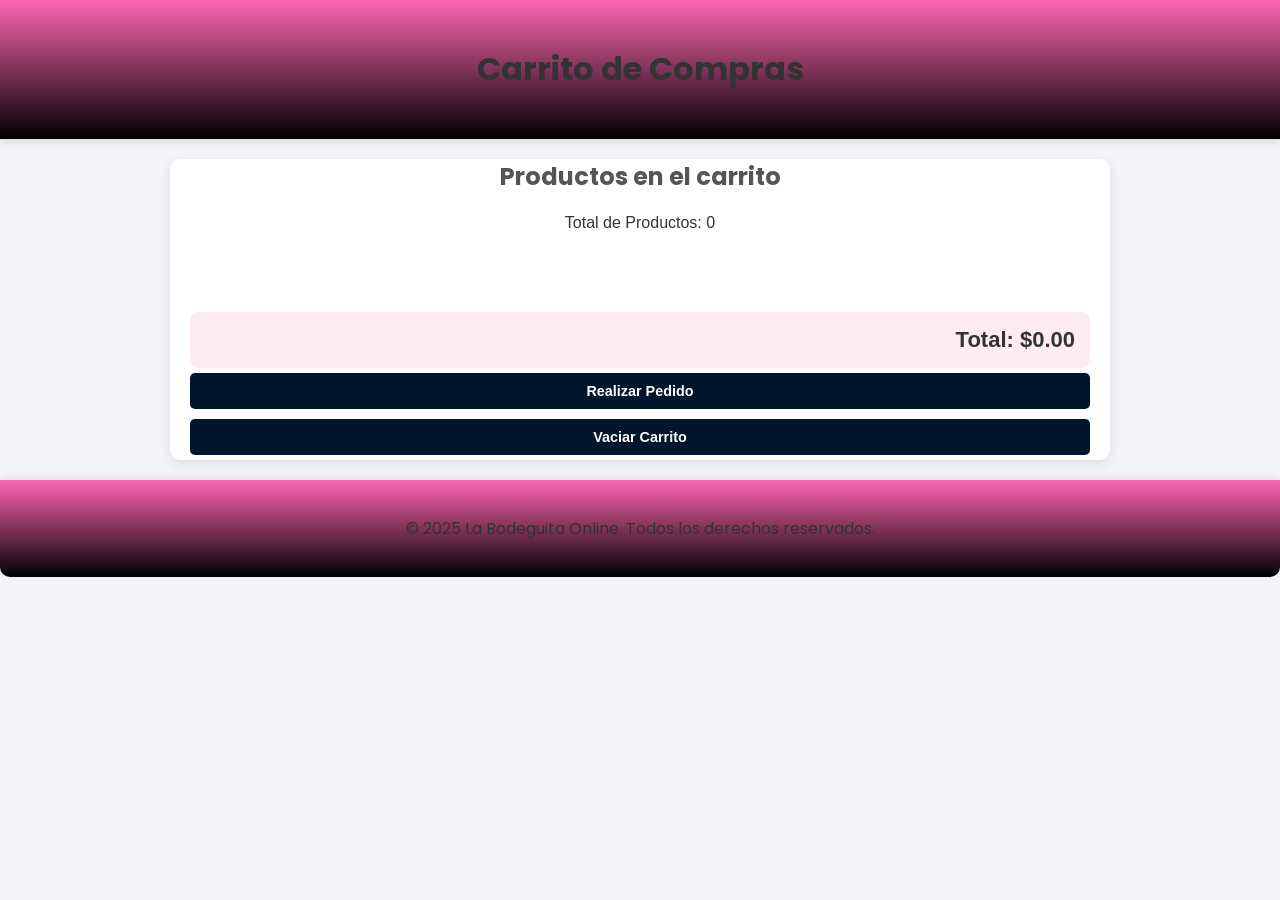
==== commit 7bb950c1: "Update carrito.html" ====
--- a/carrito.html
+++ b/carrito.html
@@ -3,2166 +3,760 @@
 <head>
     <meta charset="UTF-8">
     <meta name="viewport" content="width=device-width, initial-scale=1.0">
-    <title>La Bodeguita Online</title>
+    <title>Carrito de Compras - La bodeguita</title>
     <link href="https://fonts.googleapis.com/css2?family=Poppins:wght@400;600&display=swap" rel="stylesheet">
-
-
-   <style>
-/* ── Variables: paleta rosa/roja ── */
-:root {
-  --pink:           #ff4d6d;
-  --pink-light:     #ff758f;
-  --red-romantic:   #c9184a;
-  --bg-pink:        #fff0f3;
-  --white:          #fff;
-  --text:           #2b2b2b;
-  --text-muted:     #6b7280;
-  --border-pink:    #ffd6dd;
-  --shadow-sm:      0 2px 8px rgba(201,24,74,.08);
-  --shadow-md:      0 4px 16px rgba(201,24,74,.13);
-  --shadow-lg:      0 8px 30px rgba(201,24,74,.18);
-  --radius:         16px;
-  --radius-sm:      12px;
-  --transition:     .2s ease;
-}
-
-/* ── Reset y base ── */
-html { scroll-behavior: smooth; }
-*, *::before, *::after { box-sizing: border-box; margin: 0; padding: 0; }
-body {
-  font-family: 'Poppins', sans-serif;
-  background: var(--bg-pink);
-  color: var(--text);
-  overflow-x: hidden;
-  line-height: 1.6;
-}
-
-/* ── Header ── */
+    <link href="https://fonts.googleapis.com/css2?family=Montserrat:wght@400;600&display=swap" rel="stylesheet">
+
+
+    <style>
+        body {
+    font-family: 'Poppins', sans-serif;
+    margin: 0;
+    padding: 0;
+    background-color: #f4f4f9;
+    color: #333;
+}
+
 header {
-  background: linear-gradient(135deg, #c9184a 0%, #ff4d6d 55%, #ff758f 100%);
-  color: var(--white);
-  padding: 1.4rem 1rem 1.1rem;
-  text-align: center;
-  position: relative;
-  box-shadow: var(--shadow-md);
-}
-header h1 {
-  font-size: clamp(1.4rem, 4vw, 2.2rem);
-  font-weight: 700;
-  letter-spacing: .5px;
-  margin-bottom: .4rem;
-}
-
-/* ── Estado tienda ── */
-#estado-tienda {
-  position: absolute;
-  top: 12px;
-  left: 14px;
-  padding: 5px 14px;
-  border-radius: 999px;
-  font-weight: 700;
-  font-size: .8rem;
-  letter-spacing: .5px;
-  text-transform: uppercase;
-}
-
-/* ── Nav ── */
-nav ul { list-style: none; display: flex; justify-content: center; gap: 20px; flex-wrap: wrap; margin-top: .4rem; }
-nav ul li a {
-  color: rgba(255,255,255,.92);
-  text-decoration: none;
-  font-weight: 600;
-  font-size: .95rem;
-  padding: 4px 12px;
-  border-radius: 999px;
-  transition: var(--transition);
-}
-nav ul li a:hover { background: rgba(255,255,255,.22); color: var(--white); }
-
-/* ── Barra de búsqueda (glassmorphism) ── */
-.search-wrapper {
-  margin: .9rem auto 0;
-  display: flex;
-  justify-content: center;
-  gap: 8px;
-  max-width: 480px;
-  padding: 0 1rem;
-}
-#barra-busqueda {
-  flex: 1;
-  padding: .65rem 1.1rem;
-  border: 2px solid rgba(255,255,255,.45);
-  border-radius: 999px;
-  background: rgba(255,255,255,.18);
-  backdrop-filter: blur(6px);
-  color: var(--white);
-  font-family: 'Poppins', sans-serif;
-  font-size: .95rem;
-  outline: none;
-  transition: var(--transition);
-}
-#barra-busqueda::placeholder { color: rgba(255,255,255,.75); }
-#barra-busqueda:focus { border-color: var(--white); background: rgba(255,255,255,.28); }
-#boton-buscar {
-  padding: .65rem 1.2rem;
-  background: var(--white);
-  color: var(--red-romantic);
-  border: none;
-  border-radius: 999px;
-  font-weight: 700;
-  cursor: pointer;
-  font-family: 'Poppins', sans-serif;
-  transition: var(--transition);
-}
-#boton-buscar:hover { background: var(--bg-pink); transform: scale(1.04); }
-
-#mensaje-no-encontrado {
-  display: none;
-  color: var(--red-romantic);
-  text-align: center;
-  font-weight: 600;
-  padding: .5rem;
-  margin-top: .5rem;
-}
-
-/* ── Barra flotante ── */
-.floating-bar {
-  position: fixed;
-  top: -80px;
-  left: 0;
-  width: 100%;
-  display: flex;
-  align-items: center;
-  gap: 8px;
-  background: rgba(255,255,255,.96);
-  backdrop-filter: blur(8px);
-  padding: .6rem 1rem;
-  border-bottom: 2px solid var(--border-pink);
-  box-shadow: var(--shadow-md);
-  z-index: 900;
-  overflow-x: auto;
-  white-space: nowrap;
-  cursor: grab;
-  transition: top .3s ease;
-  scrollbar-width: none;
-}
-.floating-bar::-webkit-scrollbar { display: none; }
-.floating-bar.visible { top: 0; }
-.floating-bar.grabbing { cursor: grabbing; }
-.floating-bar a {
-  font-size: .88rem;
-  font-weight: 600;
-  color: var(--text-muted);
-  text-decoration: none;
-  padding: .45rem 1rem;
-  border-radius: 999px;
-  transition: var(--transition);
-  border: 2px solid transparent;
-  flex-shrink: 0;
-}
-.floating-bar a:hover { background: var(--bg-pink); color: var(--red-romantic); border-color: var(--border-pink); }
-.floating-bar a.active { background: var(--pink); color: var(--white); border-color: var(--pink); }
-
-/* ── Typewriter overlay ── */
-.type-welcome {
-  position: fixed;
-  inset: 0;
-  display: grid;
-  place-items: center;
-  z-index: 1200;
-  pointer-events: none;
-  background: rgba(43,43,43,.52);
-  backdrop-filter: blur(3px);
-}
-.type-card {
-  background: linear-gradient(135deg, var(--red-romantic), var(--pink));
-  color: var(--white);
-  border-radius: 20px;
-  padding: clamp(14px,3vw,26px) clamp(20px,5vw,40px);
-  box-shadow: var(--shadow-lg);
-  font-weight: 700;
-  font-size: clamp(1.2rem,3.5vw,2rem);
-  display: inline-flex;
-  align-items: center;
-  gap: .25rem;
-  border: 2px solid rgba(255,255,255,.35);
-}
-.type-card .caret {
-  width: 2px;
-  height: 1.1em;
-  display: inline-block;
-  background: var(--white);
-  animation: caretBlink .6s step-end infinite;
-  transform: translateY(.1em);
-}
-@keyframes caretBlink { 50% { opacity: 0; } }
-.type-welcome.hide { opacity: 0; transition: opacity .35s ease; }
-
-/* ── Carrusel ── */
-.carousel-container { width: 100%; overflow: hidden; position: relative; }
-.carousel-track { display: flex; transition: transform .5s ease-in-out; }
-.carousel-slide { min-width: 100%; height: 52vh; display: flex; justify-content: center; align-items: center; position: relative; }
-.carousel-slide img { width: 100%; height: 100%; object-fit: cover; }
-.product-info {
-  position: absolute;
-  bottom: 20px;
-  left: 20px;
-  background: rgba(201,24,74,.82);
-  color: var(--white);
-  padding: 10px 16px;
-  border-radius: var(--radius-sm);
-  border-left: 4px solid rgba(255,255,255,.6);
-}
-.product-info h2 { font-size: 1.15rem; font-weight: 700; }
-.product-info p { font-size: .9rem; opacity: .92; }
-.carousel-button {
-  position: absolute;
-  top: 50%;
-  transform: translateY(-50%);
-  background: rgba(255,77,109,.6);
-  color: var(--white);
-  border: none;
-  font-size: 2rem;
-  padding: .4rem 1rem;
-  cursor: pointer;
-  z-index: 10;
-  border-radius: 8px;
-  transition: var(--transition);
-}
-.carousel-button:hover { background: rgba(201,24,74,.85); }
-.carousel-button.prev { left: 10px; }
-.carousel-button.next { right: 10px; }
-.carousel-indicators {
-  position: absolute;
-  bottom: 10px;
-  left: 50%;
-  transform: translateX(-50%);
-  display: flex;
-  gap: 8px;
-}
-.carousel-indicators button {
-  width: 10px;
-  height: 10px;
-  background: rgba(255,255,255,.6);
-  border: none;
-  border-radius: 50%;
-  cursor: pointer;
-  transition: var(--transition);
-}
-.carousel-indicators button.active { background: var(--white); transform: scale(1.25); }
-
-/* ── Tipografía ── */
+    background: linear-gradient(to bottom, #FF66B2, #000000); /* Degradado de rosado a negro en el fondo */
+    color: #333;
+    padding: 1.5rem;
+    text-align: center;
+    box-shadow: 0 4px 8px rgba(0, 0, 0, 0.1);
+}
+
+
+/* Estilo general para la página del carrito */
+#carrito-items {
+    display: flex;
+    flex-direction: column;
+    gap: 20px;
+    margin: 20px;
+}
+
+
+        .boton:disabled {
+    background-color: #ccc; /* Color gris para el fondo */
+    color: #666; /* Color gris claro para el texto */
+    cursor: not-allowed; /* Cambiar el cursor para mostrar que está deshabilitado */
+}
+/* Estilo para cada producto */
+.producto {
+    display: flex;
+    justify-content: space-between;
+    align-items: center;
+    background-color: #fff;
+    border: 2px solid #ff69b4; /* Borde rosado */
+    border-radius: 10px;
+    padding: 15px;
+    box-shadow: 0 4px 8px rgba(0, 0, 0, 0.1);
+    transition: transform 0.3s ease;
+}
+
+/* Efecto de hover para los productos */
+.producto:hover {
+    transform: scale(1.03); /* Escalado suave */
+    box-shadow: 0 6px 12px rgba(0, 0, 0, 0.15);
+}
+
+/* Imagen del producto */
+.producto img {
+    max-width: 80px;
+    border-radius: 8px;
+    margin-right: 20px;
+}
+
+/* Contenedor de detalles del producto */
+.producto div {
+    display: flex;
+    flex-direction: column;
+    gap: 10px;
+}
+
+/* Nombre del producto */
+.producto h3 {
+    font-family: 'Comic Sans MS', cursive, sans-serif;
+    font-weight: bold;
+    color: #333;
+    font-size: 18px;
+}
+
+/* Precio del producto */
+.producto p {
+    font-family: 'Comic Sans MS', cursive, sans-serif;
+    font-size: 16px;
+    color: #000000; /* Color rosado para el precio */
+}
+
+/* Botones de agregar y eliminar */
+.producto .boton {
+    background-color: #ff69b4; /* Fondo rosado */
+    color: white;
+    padding: 10px 20px;
+    border: none;
+    border-radius: 5px;
+    cursor: pointer;
+    transition: background-color 0.3s ease;
+}
+
+/* Efecto hover para los botones */
+.producto .boton:hover {
+    background-color: #ff1493; /* Rosado más oscuro al pasar el cursor */
+}
+
+/* Total de productos y precio */
+#total-precio {
+    font-family: 'Comic Sans MS', cursive, sans-serif;
+    font-weight: bold;
+    font-size: 22px;
+    color: #333;
+    background-color: #ffebf1; /* Fondo claro con un toque rosado */
+    padding: 15px;
+    border-radius: 8px;
+    text-align: right;
+    margin-top: 20px;
+}
+
+/* Contador de productos */
+#contador-productos {
+    font-family: 'Comic Sans MS', cursive, sans-serif;
+    font-size: 16px;
+    color: #333;
+    text-align: center;
+    margin-top: 10px;
+}
+
+
+
+
+.container {
+    width: 90%;
+    max-width: 900px;
+    margin: 20px auto;
+    padding: 0 20px;
+    background-color: white;
+    border-radius: 10px;
+    box-shadow: 0 4px 12px rgba(0, 0, 0, 0.1);
+}
+
 h2 {
-  font-size: clamp(1.3rem, 3vw, 1.9rem);
-  font-weight: 700;
-  color: var(--text);
-  margin-bottom: 1rem;
-}
-.section > h2 {
-  display: flex;
-  align-items: center;
-  gap: .5rem;
-  padding-bottom: .5rem;
-  border-bottom: 3px solid var(--pink);
-  margin-bottom: 1.2rem;
-  color: var(--red-romantic);
-}
-
-/* ── Sección ── */
-.section {
-  padding: 24px 20px;
-  background: var(--white);
-  border-radius: var(--radius);
-  box-shadow: var(--shadow-sm);
-  max-width: 1240px;
-  margin: 16px auto;
-}
-
-/* ── Grid productos ── */
-.productos {
-  max-width: 1200px;
-  margin: 0 auto;
-  display: grid;
-  grid-template-columns: repeat(auto-fill, minmax(220px, 1fr));
-  gap: 16px;
-}
-@media (max-width: 600px) { .productos { grid-template-columns: repeat(2, 1fr); gap: 12px; } }
-
-/* ── Tarjeta producto ── */
-.producto {
-  background: var(--white);
-  border-radius: var(--radius);
-  border: 1.5px solid var(--border-pink);
-  box-shadow: var(--shadow-sm);
-  text-align: center;
-  padding: 14px 12px 16px;
-  position: relative;
-  display: flex;
-  flex-direction: column;
-  gap: 8px;
-  transition: transform var(--transition), box-shadow var(--transition), border-color var(--transition);
-}
-.producto:hover { transform: translateY(-5px); box-shadow: var(--shadow-md); border-color: var(--pink-light); }
-.producto img {
-  width: 100%;
-  aspect-ratio: 1/1;
-  object-fit: cover;
-  border-radius: var(--radius-sm);
-  box-shadow: var(--shadow-sm);
-  transition: transform var(--transition);
-}
-.producto img:hover { transform: scale(1.04); }
-.producto h3 { font-size: .95rem; font-weight: 600; color: var(--text); line-height: 1.3; margin: 2px 0; }
-.producto p { font-size: .9rem; color: var(--text-muted); margin: 0; }
-
-/* ── Precios con oferta ── */
-.precio-anterior { text-decoration: line-through; color: #9ca3af; font-size: .85rem; margin-right: 6px; }
-.precio-oferta { color: var(--red-romantic); font-weight: 700; font-size: 1.05rem; }
-
-/* ── Etiqueta oferta ── */
-.etiqueta-oferta {
-  background: linear-gradient(135deg, var(--pink), var(--red-romantic));
-  color: var(--white);
-  font-size: .75rem;
-  font-weight: 700;
-  padding: 4px 12px;
-  border-radius: 999px;
-  position: absolute;
-  top: 10px;
-  left: 10px;
-  z-index: 10;
-  box-shadow: var(--shadow-sm);
-}
-
-/* ── Chips disponibilidad ── */
-.etiqueta-disponibilidad { display: inline-block; font-size: .78rem; font-weight: 700; padding: 3px 12px; border-radius: 999px; margin-top: 4px; }
-.etiqueta-disponibilidad.disponible { background: #d1fae5; color: #065f46; }
-.etiqueta-disponibilidad.agotado { background: #e5e7eb; color: #4b5563; }
-
-/* ── Botones ── */
-.btn {
-  background: linear-gradient(135deg, var(--pink), var(--red-romantic));
-  color: var(--white);
-  border: none;
-  border-radius: var(--radius-sm);
-  padding: .55rem 1rem;
-  font-weight: 700;
-  font-family: 'Poppins', sans-serif;
-  cursor: pointer;
-  transition: var(--transition);
-  box-shadow: 0 3px 10px rgba(255,77,109,.32);
-  width: 100%;
-  font-size: .88rem;
-}
-.btn:hover { transform: scale(1.04); box-shadow: 0 6px 16px rgba(201,24,74,.42); }
-.btn[disabled] { background: #d1d5db; cursor: not-allowed; box-shadow: none; transform: none; color: #6b7280; }
-
-/* ── Selectores peso/sabor ── */
-.selector-peso, .selector-sabor {
-  border: 2px solid var(--border-pink);
-  border-radius: var(--radius-sm);
-  padding: 6px 8px;
-  font-family: 'Poppins', sans-serif;
-  font-size: .88rem;
-  font-weight: 600;
-  cursor: pointer;
-  transition: border-color var(--transition);
-  width: 100%;
-  background: var(--white);
-  color: var(--text);
-}
-.selector-peso:hover, .selector-sabor:hover { border-color: var(--pink-light); }
-.selector-peso:focus, .selector-sabor:focus { outline: none; border-color: var(--pink); }
-label { font-size: .8rem; font-weight: 600; color: var(--text-muted); text-align: left; display: block; }
-
-/* ── Botón flotante carrito ── */
-#boton-flotante {
-  position: fixed;
-  bottom: 24px;
-  right: 25px;
-  background: linear-gradient(135deg, var(--pink), var(--red-romantic));
-  color: var(--white);
-  border-radius: 50%;
-  width: 62px;
-  height: 62px;
-  display: flex;
-  align-items: center;
-  justify-content: center;
-  box-shadow: 0 6px 20px rgba(255,77,109,.45);
-  cursor: pointer;
-  z-index: 800;
-  text-decoration: none;
-  transition: transform var(--transition), box-shadow var(--transition);
-}
-#boton-flotante:hover { transform: scale(1.1); box-shadow: 0 10px 28px rgba(201,24,74,.55); }
-#boton-flotante img { width: 30px; height: 30px; }
-
-/* ── Contador carrito (burbuja) ── */
-#contador-carrito {
-  position: absolute;
-  top: -6px;
-  right: -6px;
-  background: var(--red-romantic);
-  color: var(--white);
-  border-radius: 50%;
-  width: 22px;
-  height: 22px;
-  display: flex;
-  align-items: center;
-  justify-content: center;
-  font-size: .78rem;
-  font-weight: 700;
-  border: 2px solid var(--white);
-  animation: bounce .5s infinite alternate;
-}
-@keyframes bounce { from { transform: scale(1); } to { transform: scale(1.15); } }
-
-/* ── Notificación agotado ── */
-#notificacion-agotado {
-  display: none;
-  position: fixed;
-  top: 50%;
-  left: 50px;
-  transform: translate(-50%,-50%);
-  background: var(--red-romantic);
-  color: var(--white);
-  padding: 1rem 1.8rem;
-  border-radius: var(--radius);
-  box-shadow: var(--shadow-lg);
-  z-index: 2000;
-  font-weight: 700;
-  text-align: center;
-  font-size: 1rem;
-}
-
-/* ── Sobre nosotros ── */
-.sobre-nosotros {
-  background: linear-gradient(135deg, var(--red-romantic), var(--pink));
-  color: var(--white);
-  padding: 40px 24px;
-  text-align: center;
-  margin: 16px 0;
-}
-.sobre-nosotros h2 { color: var(--white); border: none; }
-.sobre-nosotros p { color: rgba(255,255,255,.9); font-size: 1.05rem; line-height: 1.7; max-width: 700px; margin: 1rem auto 0; }
-.sobre-nosotros .logo { max-width: 160px; margin-top: 20px; border-radius: var(--radius-sm); }
-
-/* ── Footer ── */
+    text-align: center;
+    margin: 20px 0;
+    color: #555;
+}
+
+.productos-container {
+    display: flex;
+    flex-direction: column;
+    padding: 20px 0;
+}
+
+/* Estilo para el servicio a domicilio (modificado) */
+label[for="servicioDomicilio"] {
+    font-weight: bold;
+    margin-top: 10px;
+    display: block;
+    color: #333;
+}
+
+#servicioDomicilio {
+    width: 100%;
+    padding: 10px;
+    background-color: #f1f1f1;
+    border: 1px solid #ddd;
+    border-radius: 5px;
+    font-size: 16px;
+    cursor: pointer;
+}
+
+/* Estilo de los campos del formulario dentro del modal */
+label {
+    font-weight: bold;
+    margin-top: 10px;
+    display: block;
+    color: #333;
+}
+
+input[type="text"],
+input[type="time"],
+select {
+    width: 100%;
+    padding: 10px;
+    margin-bottom: 10px;
+    border: 1px solid #ddd;
+    border-radius: 5px;
+    box-sizing: border-box;
+}
+
+input[type="text"]:focus,
+input[type="time"]:focus,
+select:focus {
+    outline: none;
+    border-color: #3498db;
+}
+
+
+
+/* Estilo para el <select> */
+    #pedidoModal select {
+    font-family: 'Comic Sans MS', cursive, sans-serif; /* Comic Sans con respaldo */
+    font-size: 18px; /* Tamaño del texto */
+    font-weight: bold; /* Negrita */
+    color: #333; /* Color del texto */
+    background-color: #f7f7f7; /* Fondo claro */
+    border: 2px solid #ff69b4; /* Borde rosado */
+    border-radius: 8px; /* Bordes redondeados */
+    padding: 10px;
+    transition: all 0.3s ease; /* Animación suave */
+}
+
+/* Estilo específico para las opciones */
+#pedidoModal option {
+    font-family: 'Comic Sans MS', cursive, sans-serif;
+    font-size: 18px; /* Tamaño del texto */
+    font-weight: bold; /* Negrita */
+    color: #444; /* Color del texto */
+    background-color: #fff; /* Fondo claro */
+    padding: 5px; /* Espaciado interno */
+}
+
+/* Opciones al pasar el cursor */
+#pedidoModal option:hover {
+    background-color: #ff69b4; /* Fondo rosado al hacer hover */
+    color: #fff; /* Texto blanco al hacer hover */
+}
+
+
+
+#pedidoModal {
+        display: none;
+        position: fixed;
+        top: 50%;
+        left: 50%;
+        transform: translate(-50%, -50%);
+        width: 90%;
+        max-width: 500px;
+        background: linear-gradient(135deg, #ff9a9e, #fad0c4);
+        box-shadow: 0 10px 30px rgba(0, 0, 0, 0.3);
+        border-radius: 15px;
+        padding: 20px;
+        z-index: 1000;
+    }
+
+    /* Fondo oscuro detrás del modal */
+    .modal-overlay {
+        position: fixed;
+        top: 0;
+        left: 0;
+        width: 100%;
+        height: 100%;
+        background: rgba(0, 0, 0, 0.5);
+        z-index: 999;
+    }
+
+    /* Cabecera del modal */
+    #pedidoModal h2 {
+        text-align: center;
+        font-size: 24px;
+        font-weight: bold;
+        color: #fff;
+        margin-bottom: 10px;
+        text-shadow: 1px 1px 2px rgba(0, 0, 0, 0.5);
+    }
+
+    /* Contenido del modal */
+    #pedidoModal p {
+        font-size: 16px;
+        color: #333;
+        margin-bottom: 15px;
+        line-height: 1.5;
+        text-align: center;
+        font-family: 'Arial', sans-serif;
+    }
+
+    /* Campos de entrada del formulario */
+    #pedidoModal input[type="text"],
+    #pedidoModal input[type="time"],
+    #pedidoModal select {
+        width: calc(100% - 20px);
+        padding: 10px;
+        margin-bottom: 15px;
+        border: none;
+        border-radius: 8px;
+        box-shadow: 0 2px 5px rgba(0, 0, 0, 0.2);
+        font-size: 14px;
+    }
+
+    /* Botones del modal */
+    #pedidoModal .boton {
+        display: block;
+        width: 100%;
+        padding: 10px;
+        margin-top: 10px;
+        font-size: 16px;
+        font-weight: bold;
+        text-align: center;
+        border: none;
+        border-radius: 8px;
+        color: #fff;
+        background: linear-gradient(135deg, #6a11cb, #2575fc);
+        cursor: pointer;
+        transition: background 0.3s ease;
+    }
+
+    #pedidoModal .boton:hover {
+        background: linear-gradient(135deg, #2575fc, #6a11cb);
+    }
+
+    /* Mensajes de error */
+    .error-msg {
+        display: none;
+        background: rgba(255, 0, 0, 0.8);
+        color: #fff;
+        padding: 10px;
+        border-radius: 8px;
+        text-align: center;
+        margin-top: 10px;
+    }
+
+    /* Botón cerrar */
+    #closeModal {
+        position: absolute;
+        top: 10px;
+        right: 10px;
+        background: transparent;
+        border: none;
+        font-size: 20px;
+        font-weight: bold;
+        color: #fff;
+        cursor: pointer;
+        transition: transform 0.3s ease;
+    }
+
+    #closeModal:hover {
+        transform: scale(1.2);
+    }
+
+.close {
+    color: #aaa;
+    font-size: 28px;
+    font-weight: bold;
+    position: absolute;
+    top: 10px;
+    right: 20px;
+    cursor: pointer;
+}
+
+.close:hover,
+.close:focus {
+    color: black;
+    text-decoration: none;
+    cursor: pointer;
+}
+
+/* Estilo del mensaje de error */
+.error {
+    color: red;
+    display: none;
+    font-size: 14px;
+    margin-top: 10px;
+}
+
+/* Estilo del botón de confirmar pedido */
+#confirmar-pedido {
+    background-color: #ffcc00;
+    color: white;
+    font-weight: bold;
+    padding: 10px 20px;
+    border-radius: 5px;
+    cursor: pointer;
+    font-size: 16px;
+    width: 100%;
+    transition: background-color 0.3s ease;
+}
+
+
+
+
+
+
+
+#confirmar-pedido:hover {
+    background-color: #e0a800;
+}
+
+/* Estilo del texto "Servicio a domicilio" */
+#estadoServicio {
+    font-weight: bold;
+    color: green;
+}
+
+/* Estilo de los botones */
+.boton {
+    background-color: #00162e;
+    color: white;
+    border: none;
+    padding: 10px;
+    border-radius: 5px;
+    cursor: pointer;
+    transition: background-color 0.3s;
+    margin: 5px 0;
+    width: 100%;
+    font-weight: bold;
+    font-size: 0.9rem;
+}
+
+.boton:hover {
+    background-color: #0056b3;
+}
+
+.boton.agregar {
+    background-color: #28a745;
+}
+
+.boton.agregar:hover {
+    background-color: #218838;
+}
+
+.boton.eliminar {
+    background-color: #dc3545;
+}
+
+.boton.eliminar:hover {
+    background-color: #c82333;
+}
+
+/* Ajustes para pantallas pequeñas */
+@media (max-width: 768px) {
+    .producto {
+        flex-direction: column;
+        align-items: flex-start;
+        padding: 8px;
+    }
+
+    .boton {
+        padding: 10px;
+        font-size: 0.8rem;
+    }
+}
+
+  .producto:hover {
+            transform: scale(1.02);
+        }
+        .producto img {
+            max-width: 80px; /* Imagen más pequeña */
+            height: auto;
+            border-radius: 8px;
+            margin-right: 15px;
+        }
+        .producto h3, .producto p {
+            font-size: 1rem; 
+        }
+        .producto div {
+            flex-grow: 1;
+            display: flex;
+            flex-direction: column; /* Apilar descripción verticalmente */
+        }
+     
 footer {
-  background: linear-gradient(135deg, var(--red-romantic) 0%, #7b0028 100%);
-  color: rgba(255,255,255,.88);
-  text-align: center;
-  padding: 20px 16px;
-  margin-top: 24px;
-}
-.footer-content { max-width: 900px; margin: 0 auto; font-size: .95rem; line-height: 1.7; }
-.footer-content a { color: #ffb3c1; text-decoration: none; }
-.footer-content a:hover { text-decoration: underline; }
-
-/* ── Logo / imagen header ── */
-.img1 { text-align: right; position: absolute; top: 14px; right: 14px; }
-
-/* ── Responsive pequeño ── */
-@media (max-width: 400px) { .producto h3 { font-size: .82rem; } .btn { padding: .45rem .7rem; font-size: .8rem; } }
-  </style>
+            text-align: center;
+            padding: 15px;
+            background: linear-gradient(to bottom, #FF66B2, #000000); /* Degradado de rosado a negro en el fondo */
+            color: #333;
+            margin-top: 20px;
+            border-radius: 0 0 10px 10px;
+            box-shadow: 0 -2px 8px rgba(0, 0, 0, 0.1);
+            
+            
+        }
+        .footer-content {
+            max-width: 900px; 
+            margin: 0 auto; 
+            font-size: 1rem; 
+            padding: 5px; 
+
+
+            /* Estilos para el botón deshabilitado */
+
+
+        }
+    </style>
 </head>
 <body>
-    <header>
-        <h1>La Bodeguita Muñoz</h1>
-        <div id="estado-tienda" style="position: absolute; top: 10px; left: 10px; padding: 10px; border-radius: 5px; font-weight: bold;">
-            <!-- Aquí se mostrará si está abierto o cerrado -->
-        </div>
-        <nav>
-            <ul>
-                <li><a href="#productos">Productos</a></li>
-                <li><a href="carrito.html">Carrito</a></li>
-                <li><a href="#contacto">Contacto</a></li>
-            </ul>
-        </nav>
-<!-- Barra de búsqueda -->
-<div class="search-wrapper">
-    <input type="text" id="barra-busqueda" placeholder="🔍 Buscar producto...">
-    <button id="boton-buscar">Buscar</button>
-</div>
-<p id="mensaje-no-encontrado">No se encontraron productos.</p>
-
-
-    </header>
-
-    <div class="floating-bar" id="floatingBar">
-        <a href="#carnes" class="active">Carnes</a>
-        <a href="#chuches">Chuches</a>
-        <a href="#enlatados">Enlatados</a>
-        <a href="#dulces">Desayuno</a>
-        <a href="#granos">Granos y Pastas</a>
-        <a href="#bebidas">Bebidas</a>
-        <a href="#aseo">Aseo</a> <!-- Nuevo enlace -->
-        <a href="#ingredientes">Ingredientes de cocina</a> <!-- Nuevo enlace -->
-    </div>
-    
-    <!-- Bienvenida: máquina de escribir -->
-<div id="typeWelcome" class="type-welcome" aria-live="polite" aria-atomic="true">
-  <div class="type-card">
-    <span id="typewriter"></span><span class="caret" aria-hidden="true"></span>
-  </div>
-</div>
-
-
-<div class="carousel-container">
-    <div class="carousel-track">
-      <div class="carousel-slide">
-        <img src="pechuga.jpg" alt="Producto 1">
-        <div class="product-info">
-          <h2>Pechuga de Pollo</h2>
-          <p>12 USD x KG</p>
-        </div>
-      </div>
-      <div class="carousel-slide">
-        <img src="obejo.webp" alt="Producto 2">
-        <div class="product-info">
-          <h2>Pernil de ovejo </h2>
-          <p>2.50 USD x LB .</p>
-        </div>
-      </div>
-      <div class="carousel-slide">
-        <img src="caja de pollo.avif" alt="Producto 3">
-        <div class="product-info">
-          <h2>Caja de Pollo 40 LB</h2>
-          <p>48 USD </p>
-        </div>
-      </div>
-      <!-- Añade más productos según sea necesario -->
-    </div>
-    <button class="carousel-button prev">&#8249;</button>
-    <button class="carousel-button next">&#8250;</button>
-    <div class="carousel-indicators"></div>
-  </div>
-
-
-  <h2>Productos</h2>
-
-  <!-- Sección Carnes -->
-  <div class="section" id="carnes">
-      <h2>Carnes</h2>
-      <section id="productos" class="productos">
-        <div class="producto" data-id="1" data-disponible="true" data-precio="2.50">
-            <img src="obejo.webp" alt="Pernil de ovejo">
-            <h3>Pernil de ovejo</h3>
-            <p>Precio por libra: $2.50 USD</p>
-            
-            <!-- Selector de peso -->
-            <label for="peso-1">Selecionar Peso:</label>
-            <select id="peso-1" class="selector-peso" data-id="1">
-            
-             
-            
-          
-          
-           
-                 
-                
-               
-               
-               
-  
- 
-
-
-
-
-
-<option value="3.99">3.99 libras</option>
-
-
-<option value="5.25">5.25 libras</option>
-<option value="5.39">5.39 libras</option>
-
-
-
-
-
-             
-                
-             
-            </select>
-            
-            <button class="btn agregar-al-carrito" data-id="1" data-nombre="Pernil de ovejo" data-precio="2.50">Agregar al carrito</button>
-            <span class="etiqueta-disponibilidad disponible">Disponible</span>
-        </div>
-        
-
-        
-        <div class="producto" data-id="2" data-disponible="true" data-precio="3.00" style="position: relative;">
-            <div class="etiqueta-oferta">¡En Oferta!</div> <!-- Etiqueta de oferta -->
-            <img src="pernil1.jpg" alt="Pernil de cerdo">
-            <h3>Pernil de cerdo</h3>
-            <p>
-                <span class="precio-anterior">$3.50 USD</span>
-                <span class="precio-oferta">$3.00 USD</span> por libra
-            </p>
-        
-            <!-- Selector de peso -->
-            <label for="peso-2">Seleccionar Peso:</label>
-            <select id="peso-2" class="selector-peso" data-id="2">
-        
-
-
-
-
-
-
-
-<option value="14.00">14.00 libras</option>
-
-
-            </select>
-        
-            <!-- Botón de agregar -->
-            <button class="btn agregar-al-carrito" data-id="2" data-nombre="Pernil de cerdo" data-precio="3.00">Agregar al carrito</button>
-            <span class="etiqueta-disponibilidad disponible">Disponible</span>
-        </div>
-        
-      
-        <div class="producto" data-id="3" data-disponible="true" data-precio="3.50">
-            <img src="importado.jpg" alt="Lomo de Cerdo">
-            <h3>Lomo de Cerdo </h3>
-            <p>Precio por libra: $3.50 USD</p>
-            
-            <!-- Selector de peso -->
-            <label for="peso-3">Seleccionar Peso:</label>
-            <select id="peso-3" class="selector-peso" data-id="3">
- 
-
-
-
-
-
-
-<option value="5.83">5.83 libras</option>
-<option value="6.58">6.58 libras</option>
-<option value="6.10">6.10 libras</option>
-<option value="6.20">6.20 libras</option>
-<option value="4.85">4.85 libras</option>
-<option value="6.20">6.20 libras</option>
-<option value="7.0">7.0 libras</option>
-<option value="7.0">7.0 libras</option>
-
-
-            </select>
-            
-            <!-- Botón de agregar -->
-            <button class="btn agregar-al-carrito" data-id="3" data-nombre="Lomo de Cerdo" data-precio="4.00">Agregar al carrito</button>
-            <span class="etiqueta-disponibilidad disponible">Disponible</span>
-        </div>
-    <div class="producto" data-id="4" data-disponible="true">
-        <img src="picadillo.jpg" alt="Picadillo">
-        <h3>Picadillo de Pollo</h3>
-        <p>Precio: 400g x 2 USD</p>
-        <button class="btn agregar-al-carrito" data-id="4" data-nombre="Picadillo de Pollo" data-precio="2.00">Agregar al carrito</button>
-        <span class="etiqueta-disponibilidad disponible">Disponible</span>
-    </div>
-    
-     <div class="producto" data-id="82" data-disponible="false">
-        <img src="IMG_0785.webp" alt="Picadillo1">
-        <h3>Picadillo de Pollo</h3>
-        <p>Precio: 4(LB) x 5 USD</p>
-        <button class="btn agregar-al-carrito" data-id="82" data-nombre="Picadillo de Pollo (LB)" data-precio="5.00">Agregar al carrito</button>
-        <span class="etiqueta-disponibilidad disponible">Disponible</span>
-    </div>
-
-    <div class="producto" data-id="5" data-disponible="true">
-        <img src="pescado2.jpg" alt="Filetepescado">
-        <h3>Filete de Pescado</h3>
-        <p>Precio: 5LB x 14USD</p>
-        <button class="btn agregar-al-carrito" data-id="5" data-nombre="Filete de Pescado" data-precio="14.00">Agregar al carrito</button>
-        <span class="etiqueta-disponibilidad disponible">Disponible</span>
-    </div>
-
-    <div class="producto" data-id="6" data-disponible="false">
-    <img src="camarones.jpg" alt="Camarones">
-    <h3>Camarones Pelados</h3>
-    <p>Precio: 4LB x 20USD</p>
-    <button class="btn agregar-al-carrito" data-id="6" data-nombre="Camarones Pelados" data-precio="20.00">Agregar al carrito</button>
-    <span class="etiqueta-disponibilidad disponible">Disponible</span>
-</div>
-
-
-<div class="producto" data-id="7" data-disponible="false">
-    <img src="lomo.jpg" alt="Jamonlomo">
-    <h3>Jamón Lomo</h3>
-    <p>Precio: $5.00 USD x LB</p>
-    <button class="btn agregar-al-carrito" data-id="7" data-nombre="Jamón Lomo" data-precio="5.00">Agregar al carrito</button>
-    <span class="etiqueta-disponibilidad disponible">Disponible</span>
-</div>
-
-<div class="producto" data-id="8" data-disponible="true">
-    <img src="vicky.jpg" alt="Jamonviky">
-    <h3>Jamón Vicky</h3>
-    <p>Precio: 1 LB x $3.50 USD</p>
-    <button class="btn agregar-al-carrito" data-id="8" data-nombre="Jamón Vicky" data-precio="3.50">Agregar al carrito</button>
-    <span class="etiqueta-disponibilidad disponible">Disponible</span>
-</div> 
-<!--
-<div class="producto" data-id="9" data-disponible="true">
-    <img src="pechuga.jpg" alt="Pechuga">
-    <h3>Pechuga de Pollo(1KG)</h3>
-    <p>Precio: $12.00 USD x KG</p>
-    <button class="btn agregar-al-carrito" data-id="9" data-nombre="Pechuga de Pollo" data-precio="12.00">Agregar al carrito</button>
-    <span class="etiqueta-disponibilidad disponible">Disponible</span>
-</div> -->
-
-<div class="producto" data-id="9" data-disponible="false" style="position: relative;">
-    <div class="etiqueta-oferta">¡En Oferta!</div> <!-- Etiqueta de oferta -->
-    <img src="pechuga.jpg" alt="Pechuga">
-    <h3>Pechuga de Pollo(1KG)</h3>
-    <p>
-        <span class="precio-anterior">$12.00 USD</span> <!-- Precio anterior tachado -->
-        <span class="precio-oferta">$10.00 USD</span> <!-- Precio en oferta -->
-    </p>
-    <button class="btn agregar-al-carrito" data-id="9" data-nombre="Pechuga 1Kg" data-precio="10.00">Agregar al carrito</button>
-    <span class="etiqueta-disponibilidad disponible">Disponible</span>
-</div>
-
-
-
-
-
-
-<div class="producto" data-id="10" data-disponible="true">
-    <img src="huevos.jpg" alt="huevoo">
-    <h3>Cartón de Huevo</h3>
-    <p>Precio: $12.00 USD </p>
-    <button class="btn agregar-al-carrito" data-id="10" data-nombre="Cartón de Huevo" data-precio="12.00">Agregar al carrito</button>
-    <span class="etiqueta-disponibilidad disponible">Disponible</span>
-</div>
-
-
-
-<div class="producto" data-id="11" data-disponible="false">
-    <img src="caja de pollo.avif" alt="Cajapollo">
-    <h3>Caja de Pollo (40LB)  </h3>
-    <p>Precio: $45.00 USD</p>
-    <button class="btn agregar-al-carrito" data-id="11" data-nombre="Caja de Pollo (40 LB)" data-precio="45.00">Agregar al carrito</button>
-    <span class="etiqueta-disponibilidad disponible">Disponible</span>
-</div>
-<div class="producto" data-id="12" data-disponible="true">
-    <img src="pollo.jpg" alt="pollo">
-    <h3>Paquete de Pollo (10LB) </h3>
-    <p>Precio: $14.00 USD</p>
-    <button class="btn agregar-al-carrito" data-id="12" data-nombre="Paquete de Pollo " data-precio="14.00">Agregar al carrito</button>
-    <span class="etiqueta-disponibilidad disponible">Disponible</span>
-</div>
-
-<!--<div class="producto" data-id="67" data-disponible="false">
-    <img src="pollo33.jpeg" alt="Cajapollo33">
-    <h3>Caja de Pollo (33LB)  </h3>
-    <p>Precio: $40.00 USD</p>
-    <button class="btn agregar-al-carrito" data-id="67" data-nombre="Caja de Pollo (33 LB)" data-precio="40.00">Agregar al carrito</button>
-    <span class="etiqueta-disponibilidad disponible">Disponible</span>
-</div> 
-
-<div class="producto" data-id="68" data-disponible="false">
-    <img src="pollo11.jpeg" alt="pollo11">
-    <h3>Paquete de Pollo (11LB) </h3>
-    <p>Precio: $15.00 USD</p>
-    <button class="btn agregar-al-carrito" data-id="68" data-nombre="Paquete de Pollo " data-precio="15.00">Agregar al carrito</button>
-    <span class="etiqueta-disponibilidad disponible">Disponible</span>
-</div>
-
--->
-<div class="producto" data-id="168" data-disponible="false">
-    <img src="IMG_1144.jpeg" alt="pollo114">
-    <h3>Paquete de Pollo (muslos) (4.4LB) </h3>
-    <p>Precio: $7.00 USD</p>
-    <button class="btn agregar-al-carrito" data-id="168" data-nombre="Paquete de Pollo 4.4 lb " data-precio="7.00">Agregar al carrito</button>
-    <span class="etiqueta-disponibilidad disponible">Disponible</span>
-</div> 
-
-
-<div class="producto" data-id="13" data-disponible="false">
-    <img src="salchicha.jpg" alt="salchicha">
-    <h3>Paquete de Salchichas (60uds) </h3>
-    <p>Precio: $12.00 USD</p>
-    <button class="btn agregar-al-carrito" data-id="13" data-nombre="Paquete de Salchichas (60uds)  " data-precio="12.00">Agregar al carrito</button>
-    <span class="etiqueta-disponibilidad disponible">Disponible</span>
-</div>
-<!--
-<div class="producto" data-id="62" data-disponible="false">
-    <img src="hamburguesa.jpg" alt="hamburguesa">
-    <h3>Hamburguesa (4uds) </h3>
-    <p>Precio: $3.00 USD</p>
-    <button class="btn agregar-al-carrito" data-id="62" data-nombre=" Hamburguesa" data-precio="3.00">Agregar al carrito</button>
-    <span class="etiqueta-disponibilidad disponible">Disponible</span>
-</div>
--->
-<div class="producto" data-id="70" data-disponible="true">
-    <img src="IMG_0709.png" alt="chorizo">
-    <h3>Chorizo (8uds) </h3>
-    <p>Precio: $4.00 USD</p>
-    <button class="btn agregar-al-carrito" data-id="70" data-nombre="Chorizo" data-precio="4.00">Agregar al carrito</button>
-    <span class="etiqueta-disponibilidad disponible#">Disponible</span>
-</div>
-<div class="producto" data-id="79" data-disponible="true">
-    <img src="IMG_2068.jpeg" alt="salchicha12">
-    <h3>Paquete de salchichas (7uds) </h3>
-    <p>Precio: $2.50 USD</p>
-    <button class="btn agregar-al-carrito" data-id="79" data-nombre="Paquete de salchichas" data-precio="2.50">Agregar al carrito</button>
-    <span class="etiqueta-disponibilidad disponible">Disponible</span>
-</div>
-<!--
-<div class="producto" data-id="96" data-disponible="false">
-        <img src="salchichon.webp" alt="Salchichon">
-        <h3>Salchichón</h3>
-        <p>Precio: 500g 3.50 USD</p>
-        <button class="btn agregar-al-carrito" data-id="96" data-nombre="Salchichón" data-precio="3.50">Agregar al carrito</button>
-        <span class="etiqueta-disponibilidad disponible">Disponible</span>
-    </div>
-    -->
-    
-<div class="producto" data-id="462" data-disponible="true">
-    <img src="IMG_1381.webp" alt="hamburguesapollo">
-    <h3>Hamburguesa de pollo (10uds) </h3>
-    <p>Precio: $6.00 USD</p>
-    <button class="btn agregar-al-carrito" data-id="462" data-nombre=" Hamburguesa de Pollo" data-precio="6.00">Agregar al carrito</button>
-    <span class="etiqueta-disponibilidad disponible">Disponible</span>
-</div>
-
-
-<div class="producto" data-id="4623" data-disponible="true">
-    <img src="IMG_2524.jpeg" alt="Spam">
-    <h3>Spam de cerdo y pollo </h3>
-    <p>Precio: $5.00 USD</p>
-    <button class="btn agregar-al-carrito" data-id="4623" data-nombre=" Spam de cerdo y pollo" data-precio="5.00">Agregar al carrito</button>
-    <span class="etiqueta-disponibilidad disponible">Disponible</span>
-</div>
-      </section>
-  </div>
-  
-  <!-- Sección Chuches -->
-  <div class="section" id="chuches">
-      <h2>Chuches</h2>
-      <section id="productos" class="productos">
-       <!--   <div class="producto" data-id="14" data-disponible="false">
-              <img src="surtido.jpeg" alt="Surtido Mixto">
-              <h3>Surtido Mixto 3LB</h3>
-              <p>Precio: $10.00 USD</p>
-              <button class="btn agregar-al-carrito" data-id="14" data-nombre="Surtido Mixto" data-precio="10.00">Agregar al carrito</button>
-              <span class="etiqueta-disponibilidad disponible">Disponible</span>
-          </div> -->
-
-          
-        
-        <div class="producto" data-id="17" data-disponible="false">
-            <img src="IMG_2208.jpeg" alt="bombones">
-            <h3>Bombones </h3>
-            <p>Precio: $7.00 USD</p>
-            <button class="btn agregar-al-carrito" data-id="17" data-nombre="Bombones" data-precio="7.00">Agregar al carrito</button>
-            <span class="etiqueta-disponibilidad disponible">Disponible</span>
-        </div>
-        
-       <!-- <div class="producto" data-id="83" data-disponible="false">
-            <img src="IMG_0786.png" alt="piero">
-            <h3>Caja de Bombones (100uds) </h3>
-            <p>Precio: $12.00 USD</p>
-            <button class="btn agregar-al-carrito" data-id="83" data-nombre="Caja de Bombones" data-precio="12.00">Agregar al carrito</button>
-            <span class="etiqueta-disponibilidad disponible">Disponible</span>
-        </div> -->
-
- <div class="producto" data-id="18" data-disponible="true">
-            <img src="nutela.webp" alt="nutela">
-            <h3>Nutela </h3>
-            <p>Precio: $5.00 USD</p>
-            <button class="btn agregar-al-carrito" data-id="18" data-nombre="Nutela" data-precio="5.00">Agregar al carrito</button>
-            <span class="etiqueta-disponibilidad disponible">Disponible</span>
-        </div>
-        <div class="producto" data-id="19" data-disponible="true">
-            <img src="gelatina.webp" alt="gelatina">
-            <h3>Gelatina (5 cajitas) </h3>
-            <p>Precio: $6.00 USD</p>
-            <button class="btn agregar-al-carrito" data-id="19" data-nombre="Gelatina" data-precio="6.00">Agregar al carrito</button>
-            <span class="etiqueta-disponibilidad disponible">Disponible</span>
-        </div>
-     <!--   <div class="producto" data-id="20" data-disponible="false">
-            <img src="up.png" alt="cajasup">
-            <h3>Caja de UP(24uds) </h3>
-            <p>Precio: $14.00 USD</p>
-            <button class="btn agregar-al-carrito" data-id="20" data-nombre="Caja de UP" data-precio="14.00">Agregar al carrito</button>
-            <span class="etiqueta-disponibilidad disponible">Disponible</span>
-        </div> -->
-        <!--
-        <div class="producto" data-id="21" data-disponible="false">
-            <img src="dona1.jpg" alt="cajadona">
-            <h3>Caja de Donas(24uds) </h3>
-            <p>Precio: $14.00 USD</p>
-            <button class="btn agregar-al-carrito" data-id="21" data-nombre="Caja de Donas" data-precio="14.00">Agregar al carrito</button>
-            <span class="etiqueta-disponibilidad disponible">Disponible</span>
-        </div>
--->
-       <!-- <div class="producto" data-id="22" data-disponible="false">
-            <img src="efruz-fotor-bg-remover-2025011801928.png" alt="cajaefruz">
-            <h3>Caja de Efruz (24uds) </h3>
-            <p>Precio: $14.00 USD</p>
-            <button class="btn agregar-al-carrito" data-id="22" data-nombre="Caja de Efruz" data-precio="14.00">Agregar al carrito</button>
-            <span class="etiqueta-disponibilidad disponible">Disponible</span>
-        </div> 
-
-        <div class="producto" data-id="23" data-disponible="false">
-            <img src="soda.webp" alt="soda">
-            <h3>Galleta de Soda (7 paq) </h3>
-            <p>Precio: $7.00 USD</p>
-            <button class="btn agregar-al-carrito" data-id="23" data-nombre="Galleta de Soda" data-precio="7.00">Agregar al carrito</button>
-            <span class="etiqueta-disponibilidad disponible">Disponible</span>
-        </div> -->
-
-        <div class="producto" data-id="54" data-disponible="true">
-            <img src="kake.webp" alt="kake">
-            <h3>Kake </h3>
-            <p>Precio: $25.00 USD</p>
-            <button class="btn agregar-al-carrito" data-id="54" data-nombre="Kake" data-precio="25.00">Agregar al carrito</button>
-            <span class="etiqueta-disponibilidad disponible">Disponible</span>
-        </div>
-        <!--
-         <div class="producto" data-id="354" data-disponible="false">
-            <img src="IMG_1710.jpeg" alt="kake3">
-            <h3>Kake 3 Leches </h3>
-            <p>Precio: $30.00 USD</p>
-            <button class="btn agregar-al-carrito" data-id="354" data-nombre="Kake 3 Leches" data-precio="30.00">Agregar al carrito</button>
-            <span class="etiqueta-disponibilidad disponible">Disponible</span>
-        </div>
--->
-        <div class="producto" data-id="55" data-disponible="true">
-            <img src="ensalada.webp" alt="ensalda">
-            <h3>Ensalada Fría (Tina) </h3>
-            <p>Precio: $25.00 USD</p>
-            <button class="btn agregar-al-carrito" data-id="55" data-nombre="Ensalada Fría" data-precio="25.00">Agregar al carrito</button>
-            <span class="etiqueta-disponibilidad disponible">Disponible</span>
-        </div>
-       <!-- <div class="producto" data-id="72" data-disponible="false">
-            <img src="cakebreak.webp" alt="cakebreak">
-            <h3>Cake Break (24 uds) </h3>
-            <p>Precio: $14.00 USD</p>
-            <button class="btn agregar-al-carrito" data-id="72" data-nombre="Cake Break" data-precio="14.00">Agregar al carrito</button>
-            <span class="etiqueta-disponibilidad disponible">Disponible</span>
-        </div> -->
-        
-        <!--
-        <div class="producto" data-id="73" data-disponible="false">
-            <img src="bisqui.jpg" alt="Bisqui">
-            <h3>Galletas Bisqui (3 uds) </h3>
-            <p>Precio: $5.00 USD</p>
-            <button class="btn agregar-al-carrito" data-id="73" data-nombre="Galletas Bisqui" data-precio="5.00">Agregar al carrito</button>
-            <span class="etiqueta-disponibilidad disponible">Disponible</span>
-        </div>
-        <!--
-        <div class="producto" data-id="75" data-disponible="false">
-            <img src="IMG_0734.jpeg" alt="conos">
-            <h3>Caja de conos rellenos (24 uds) </h3>
-            <p>Precio: $14.00 USD</p>
-            <button class="btn agregar-al-carrito" data-id="75" data-nombre="Caja de conos rellenos" data-precio="14.00">Agregar al carrito</button>
-            <span class="etiqueta-disponibilidad disponible">Disponible</span>
-        </div>
-        -->
-                <div class="producto" data-id="85" data-disponible="true">
-            <img src="gallesoda.jpeg" alt="gallesoda">
-            <h3>Galletas de Soda (3 Tacos) </h3>
-            <p>Precio: $3.00 USD</p>
-            <button class="btn agregar-al-carrito" data-id="85" data-nombre="Galletas de Soda" data-precio="3.00">Agregar al carrito</button>
-            <span class="etiqueta-disponibilidad disponible">Disponible</span>
-        </div> 
-        
-        <!--
-          <div class="producto" data-id="90" data-disponible="false">
-            <img src="IMG_0514.webp" alt="efsane">
-            <h3>Caja de Efsane (24 uds )</h3>
-            <p>Precio: $12.00 USD</p>
-            <button class="btn agregar-al-carrito" data-id="90" data-nombre="Caja de Efsane" data-precio="12.00">Agregar al carrito</button>
-            <span class="etiqueta-disponibilidad disponible">Disponible</span>
-        </div>
-     <!--   <div class="producto" data-id="91" data-disponible="false">
-            <img src="IMG_0622.jpeg" alt="gallesoda4">
-            <h3>Galletas de Soda (4 Tacos) </h3>
-            <p>Precio: $3.50 USD</p>
-            <button class="btn agregar-al-carrito" data-id="91" data-nombre="Galletas de Soda 4 Tacos" data-precio="3.50">Agregar al carrito</button>
-            <span class="etiqueta-disponibilidad disponible">Disponible</span>
-        </div> -->
-        
-        
-      <div class="producto" data-id="94" data-disponible="true">
-            <img src="IMG_0773.png" alt="happy">
-            <h3>Piñatero (600g) </h3>
-            <p>Precio: $5.00 USD</p>
-            <button class="btn agregar-al-carrito" data-id="94" data-nombre="Piñatero" data-precio="5.00">Agregar al carrito</button>
-            <span class="etiqueta-disponibilidad disponible">Disponible</span>
-        </div>
-        
-        
-        <!--
-          <div class="producto" data-id="100" data-disponible="false">
-            <img src="IMG_0972.jpeg" alt="finger">
-            <h3>Caja de Finger Cake (24uds) </h3>
-            <p>Precio: $10.00 USD</p>
-            <button class="btn agregar-al-carrito" data-id="100" data-nombre="Caja de Finger Cake" data-precio="10.00">Agregar al carrito</button>
-            <span class="etiqueta-disponibilidad disponible">Disponible</span>
-        </div>
-        <!--
-          <div class="producto" data-id="103" data-disponible="false">
-            <img src="IMG_1031.jpeg" alt="surtibom">
-            <h3>Surtidfo de Bombones (100uds) </h3>
-            <p>Precio: $12.00 USD</p>
-            <button class="btn agregar-al-carrito" data-id="103" data-nombre="Surtido de bombones" data-precio="12.00">Agregar al carrito</button>
-            <span class="etiqueta-disponibilidad disponible">Disponible</span>
-        </div>
-        -->
-        
-         <div class="producto" data-id="108" data-disponible="false">
-            <img src="IMG_1068.jpeg" alt="croisant">
-            <h3>Croissant (20uds) </h3>
-            <p>Precio: $12.00 USD</p>
-            <button class="btn agregar-al-carrito" data-id="108" data-nombre="Croissant" data-precio="12.00">Agregar al carrito</button>
-            <span class="etiqueta-disponibilidad disponible">Disponible</span>
-        </div>
-        
-         <div class="producto" data-id="110" data-disponible="true">
-            <img src="IMG_1075.jpeg" alt="keks">
-            <h3>Keks (24uds) </h3>
-            <p>Precio: $14.00 USD</p>
-            <button class="btn agregar-al-carrito" data-id="110" data-nombre="Keks" data-precio="14.00">Agregar al carrito</button>
-            <span class="etiqueta-disponibilidad disponible">Disponible</span>
-        </div>
-        
-        
-        <div class="producto" data-id="1102" data-disponible="false">
-            <img src="IMG_1295.webp" alt="kekros">
-            <h3>Keks Roll (24uds) </h3>
-            <p>Precio: $14.00 USD</p>
-            <button class="btn agregar-al-carrito" data-id="1102" data-nombre="Keks Roll" data-precio="14.00">Agregar al carrito</button>
-            <span class="etiqueta-disponibilidad disponible">Disponible</span>
-        </div>
-        
-        
-        <div class="producto" data-id="1103" data-disponible="false">
-            <img src="IMG_1296.jpeg" alt="balls">
-            <h3>Today Snowball (24uds) </h3>
-            <p>Precio: $14.00 USD</p>
-            <button class="btn agregar-al-carrito" data-id="1103" data-nombre="Today Snowball" data-precio="14.00">Agregar al carrito</button>
-            <span class="etiqueta-disponibilidad disponible">Disponible</span>
-        </div>
-        
-        
-        <div class="producto" data-id="1104" data-disponible="false">
-            <img src="IMG_1297.webp" alt="full">
-            <h3>Fulltop </h3>
-            <p>Precio: $3.00 USD</p>
-            <button class="btn agregar-al-carrito" data-id="1104" data-nombre="Fulltop" data-precio="3.00">Agregar al carrito</button>
-            <span class="etiqueta-disponibilidad disponible">Disponible</span>
-        </div>
-        <!--
-        <div class="producto" data-id="1105" data-disponible="false">
-            <img src="IMG_1298.jpeg" alt="dady">
-            <h3>Dadey  </h3>
-            <p>Precio: $3.00 USD</p>
-            <button class="btn agregar-al-carrito" data-id="1105" data-nombre="Dadey" data-precio="3.00">Agregar al carrito</button>
-            <span class="etiqueta-disponibilidad disponible">Disponible</span>
-        </div>
-        -->
-        <div class="producto" data-id="1106" data-disponible="false">
-            <img src="IMG_1300.jpeg" alt="blue">
-            <h3>Caja de Bombones Blue (130uds) </h3>
-            <p>Precio: $18.00 USD</p>
-            <button class="btn agregar-al-carrito" data-id="1106" data-nombre="Bombones Blue" data-precio="18.00">Agregar al carrito</button>
-            <span class="etiqueta-disponibilidad disponible">Disponible</span>
-        </div>
-        
-        
-      </section>
-  </div>
-  
-  <!-- Sección Enlatados -->
-  <div class="section" id="enlatados">
-      <h2>Enlatados</h2>
-      <section id="productos" class="productos">
-          <div class="producto" data-id="24" data-disponible="true">
-              <img src="tomate.webp" alt="Tomate">
-              <h3>Pasta de Tomate (3KG)</h3>
-              <p>Precio: $12.00 USD</p>
-              <button class="btn agregar-al-carrito" data-id="24" data-nombre="Pasta de Tomate" data-precio="12.00">Agregar al carrito</button>
-              <span class="etiqueta-disponibilidad disponible">Disponible</span>
-          </div>
-<!--
-          <div class="producto" data-id="25" data-disponible="false">
-            <img src="frijolnegro.png" alt="frijolnegro">
-            <h3>Frijoles Negros (2 uds)</h3>
-            <p>Precio: $5.00 USD</p>
-            <button class="btn agregar-al-carrito" data-id="25" data-nombre="Frijoles Negros" data-precio="5.00">Agregar al carrito</button>
-            <span class="etiqueta-disponibilidad disponible">Disponible</span>
-        </div> -->
-
-       <!-- <div class="producto" data-id="26" data-disponible="true">
-            <img src="coctel.jpg" alt="coctel">
-            <h3>Coctel de Frutas (420g)</h3>
-            <p>Precio: $4.00 USD</p>
-            <button class="btn agregar-al-carrito" data-id="26" data-nombre="Coctel de Frutas" data-precio="4.00">Agregar al carrito</button>
-            <span class="etiqueta-disponibilidad disponible">Disponible</span>
-        </div> -->
-
-        <div class="producto" data-id="27" data-disponible="true">
-            <img src="condensada.webp" alt="condensada">
-            <h3>Lata de leche condensada</h3>
-            <p>Precio: $3.00 USD</p>
-            <button class="btn agregar-al-carrito" data-id="27" data-nombre="Lata de leche condensada" data-precio="3.00">Agregar al carrito</button>
-            <span class="etiqueta-disponibilidad disponible">Disponible</span>
-        </div>
-      </section>
-  </div>
-  
-  <!-- Sección Dulces -->
-  <div class="section" id="dulces">
-      <h2>Desayuno</h2>
-      <section id="productos" class="productos">
-          <div class="producto" data-id="28" data-disponible="true">
-              <img src="pan.jpg" alt="Pan">
-              <h3>Bolsa de Pan    (15 uds)</h3>
-              <p>Precio: $4.00 USD</p>
-              <button class="btn agregar-al-carrito" data-id="28" data-nombre="Bolsa de Pan" data-precio=" 4.00">Agregar al carrito</button>
-              <span class="etiqueta-disponibilidad agotado">Agotado</span>
-          </div>
-
-          <div class="producto" data-id="29" data-disponible="true">
-            <img src="IMG_1976.webp" alt="mayonesa">
-            <h3>Mayonesa (500g)</h3>
-            <p>Precio: $5.00 USD</p>
-            <button class="btn agregar-al-carrito" data-id="29" data-nombre="Mayonesa" data-precio="5.00">Agregar al carrito</button>
-            <span class="etiqueta-disponibilidad agotado">Agotado</span>
-        </div>
-        <div class="producto" data-id="421" data-disponible="true">
-            <img src="IMG_1835.png" alt="pastabo">
-            <h3>Pasta de bocaditos (465g)</h3>
-            <p>Precio: $6.00 USD</p>
-            <button class="btn agregar-al-carrito" data-id="421" data-nombre="Pasta de bocaditos" data-precio="6.00">Agregar al carrito</button>
-            <span class="etiqueta-disponibilidad agotado">Agotado</span>
-        </div>
-        
-
-        <div class="producto" data-id="30" data-disponible="true">
-            <img src="IMG_2101.webp" alt="mantequilla">
-            <h3>Mantequilla (250g)</h3>
-            <p>Precio: $2.50 USD</p>
-            <button class="btn agregar-al-carrito" data-id="30" data-nombre="Mantequilla" data-precio="2.50">Agregar al carrito</button>
-            <span class="etiqueta-disponibilidad agotado">Agotado</span>
-        </div>
-
-    <div class="producto" data-id="31" data-disponible="true" style="position: relative;">
-    <div class="etiqueta-oferta">¡En Oferta!</div> <!-- Etiqueta de oferta -->
-    <img src="polvo.webp" alt="lechepolvo">
-    <h3>Leche en Polvo (2 bolsas)</h3>
-    <p>
-        <span class="precio-anterior">$15.00 USD</span> <!-- Precio anterior tachado -->
-        <span class="precio-oferta">$12.00 USD</span> <!-- Precio en oferta -->
-    </p>
-    <button class="btn agregar-al-carrito" data-id="31" data-nombre="Leche en Polvo (2 bolsas)" data-precio="12.00">Agregar al carrito</button>
-    <span class="etiqueta-disponibilidad disponible">Disponible</span>
-</div>
-        <div class="producto" data-id="32" data-disponible="true">
-            <img src="cafe.webp" alt="cafe">
-            <h3>Café la LLave</h3>
-            <p>Precio: $8.00 USD</p>
-            <button class="btn agregar-al-carrito" data-id="32" data-nombre="Café la LLave" data-precio="8.00">Agregar al carrito</button>
-            <span class="etiqueta-disponibilidad agotado">Agotado</span>
-        </div>
-        <div class="producto" data-id="33" data-disponible="false">
-            <img src="fundido.jpg" alt="fundido">
-            <h3>Queso fundido (2LB)</h3>
-            <p>Precio: $7.00 USD</p>
-            <button class="btn agregar-al-carrito" data-id="33" data-nombre="Queso fundido" data-precio="7.00">Agregar al carrito</button>
-            <span class="etiqueta-disponibilidad agotado">Agotado</span>
-        </div>
-        <div class="producto" data-id="34" data-disponible="false">
-            <img src="blanco.jpg" alt="blanco">
-            <h3>Queso Blanco (2LB)</h3>
-            <p>Precio: $6.00 USD</p>
-            <button class="btn agregar-al-carrito" data-id="34" data-nombre="Queso Blanco" data-precio="6.00">Agregar al carrito</button>
-            <span class="etiqueta-disponibilidad agotado">Agotado</span>
-        </div>
-        
-         <div class="producto" data-id="934" data-disponible="false">
-            <img src="IMG_2523.png" alt="blancovrema">
-            <h3>Queso crema </h3>
-            <p>Precio: $3.50 USD</p>
-            <button class="btn agregar-al-carrito" data-id="934" data-nombre="Queso crema" data-precio="3.50">Agregar al carrito</button>
-            <span class="etiqueta-disponibilidad agotado">Agotado</span>
-        </div>
-  
-<div class="producto" data-id="81" data-disponible="true" style="position: relative;">
-    <div class="etiqueta-oferta">¡En Oferta!</div> <!-- Etiqueta de oferta -->
-    <img src="IMG_0775.webp" alt="gouda">
-    <h3>Queso Gouda (2LB)</h3>
-    <p>
-        <span class="precio-anterior">$15.00 USD</span> <!-- Precio anterior tachado -->
-        <span class="precio-oferta">$14.00 USD</span> <!-- Precio en oferta -->
-    </p>
-    <button class="btn agregar-al-carrito" data-id="81" data-nombre="Queso Gouda (2LB)" data-precio="14.00">Agregar al carrito</button>
-    <span class="etiqueta-disponibilidad disponible">Disponible</span>
-</div>
-
- <div class="producto" data-id="134" data-disponible="true">
-            <img src="IMG_1358.jpeg" alt="blancolacteada">
-            <h3>Harina Lacteada</h3>
-            <p>Precio: $5.00 USD</p>
-            <button class="btn agregar-al-carrito" data-id="134" data-nombre="Harina Lacteada" data-precio="5.00">Agregar al carrito</button>
-            <span class="etiqueta-disponibilidad agotado">Agotado</span>
-        </div>
-
-
-      </section>
-  </div>
-  
-  <!-- Sección Granos -->
-  <div class="section" id="granos">
-      <h2>Granos y Pastas</h2>
-      <section id="productos" class="productos">
-        <div class="producto" data-id="42" data-disponible="true">
-            <img src="fideos.webp" alt="Fideos">
-            <h3>Paquete de Fideos (500g)</h3>
-            <p>Precio: $2.00 USD</p>
-            <button class="btn agregar-al-carrito" data-id="42" data-nombre="Paquete de Fideos" data-precio="2.00">Agregar al carrito</button>
-            <span class="etiqueta-disponibilidad agotado">Agotado</span>
-
-        </div>
-
-        <div class="producto" data-id="43" data-disponible="true">
-            <img src="macarrones.webp" alt="macarrones">
-            <h3>Macarrones (500g)</h3>
-            <p>Precio: $3.00 USD</p>
-            <button class="btn agregar-al-carrito" data-id="43" data-nombre="Macarrones" data-precio="3.00">Agregar al carrito</button>
-            <span class="etiqueta-disponibilidad agotado">Agotado</span>
-
-        </div>
-        
-         <div class="producto" data-id="123" data-disponible="true">
-            <img src="IMG_1989.jpeg" alt="sopacarne">
-            <h3>Sopa instantanea sabor Carne</h3>
-            <p>Precio: $1.50 USD</p>
-            <button class="btn agregar-al-carrito" data-id="123" data-nombre="Sopa instantánea de Carne " data-precio="1.50">Agregar al carrito</button>
-            <span class="etiqueta-disponibilidad agotado">Agotado</span>
-
-        </div>
-        
-         <div class="producto" data-id="124" data-disponible="true">
-            <img src="IMG_1990.jpeg" alt="sopacarne">
-            <h3>Sopa instantanea sabor Pollo </h3>
-            <p>Precio: $1.50 USD</p>
-            <button class="btn agregar-al-carrito" data-id="124" data-nombre="Sopa instantánea de Pollo  " data-precio="1.50">Agregar al carrito</button>
-            <span class="etiqueta-disponibilidad agotado">Agotado</span>
-
-        </div>
-
-      <!--  <div class="producto" data-id="44" data-disponible="fslse">
-            <img src="IMG_0755.jpeg" alt="chicharo">
-            <h3>Chicharo (1Kg)</h3>
-            <p>Precio: $5.00 USD</p>
-            <button class="btn agregar-al-carrito" data-id="44" data-nombre="Chicharo" data-precio="5.00">Agregar al carrito</button>
-            <span class="etiqueta-disponibilidad agotado">Agotado</span>
-
-        </div>
-        -->
-        
-        <div class="producto" data-id="144" data-disponible="true">
-            <img src="IMG_0755.jpeg" alt="chicharog">
-            <h3>Chicharo (500g)</h3>
-            <p>Precio: $3.50 USD</p>
-            <button class="btn agregar-al-carrito" data-id="144" data-nombre="Chicharo" data-precio="3.50">Agregar al carrito</button>
-            <span class="etiqueta-disponibilidad agotado">Agotado</span>
-
-        </div>
-        
-        
-           <div class="producto" data-id="1442" data-disponible="true">
-            <img src="IMG_2816.png" alt="Papa">
-            <h3>Papa (5 LB)</h3>
-            <p>Precio: $6.00 USD</p>
-            <button class="btn agregar-al-carrito" data-id="1442" data-nombre="Papa" data-precio="6.00">Agregar al carrito</button>
-            <span class="etiqueta-disponibilidad agotado">Agotado</span>
-
-        </div>
-        
-        
-        
-        
-
-        <div class="producto" data-id="45" data-disponible="true">
-            <img src="arroz.webp" alt="arroz">
-            <h3>Arroz (10LB)</h3>
-            <p>Precio: $10.00 USD</p>
-            <button class="btn agregar-al-carrito" data-id="45" data-nombre="Arroz" data-precio="10.00">Agregar al carrito</button>
-            <span class="etiqueta-disponibilidad agotado">Agotado</span>
-
-        </div>
-
-        <div class="producto" data-id="46" data-disponible="true">
-            <img src="spagueti.webp" alt="spagueti">
-            <h3>Spaguettis (2uds)</h3>
-            <p>Precio: $4.00 USD</p>
-            <button class="btn agregar-al-carrito" data-id="46" data-nombre="Spaguettis" data-precio="4.00">Agregar al carrito</button>
-            <span class="etiqueta-disponibilidad agotado">Agotado</span>
-
-        </div>
-
-     <!--   <div class="producto" data-id="47" data-disponible="false">
-            <img src="garbanzos.webp" alt="garbanzos">
-            <h3>Garbanzos (1 kg)</h3>
-            <p>Precio: $5.00 USD</p>
-            <button class="btn agregar-al-carrito" data-id="47" data-nombre="Garbanzos" data-precio="5.00">Agregar al carrito</button>
-            <span class="etiqueta-disponibilidad agotado">Agotado</span>
-
-        </div>
-        -->
-        
-        <div class="producto" data-id="147" data-disponible="true">
-            <img src="garbanzos.webp" alt="garbanzosg">
-            <h3>Garbanzos (500g)</h3>
-            <p>Precio: $3.50 USD</p>
-            <button class="btn agregar-al-carrito" data-id="147" data-nombre="Garbanzos" data-precio="3.50">Agregar al carrito</button>
-            <span class="etiqueta-disponibilidad agotado">Agotado</span>
-
-        </div>
-        
-        
-        <div class="producto" data-id="77" data-disponible="true">
-            <img src="IMG_0751.png" alt="frijolcolorado">
-            <h3>Frijol Colorado (5g)</h3>
-            <p>Precio: $3.50 USD</p>
-            <button class="btn agregar-al-carrito" data-id="77" data-nombre="Frijol Colorado" data-precio="3.50">Agregar al carrito</button>
-            <span class="etiqueta-disponibilidad agotado">Agotado</span>
-
-        </div>
-        
-        <div class="producto" data-id="78" data-disponible="true">
-            <img src="IMG_0752.webp" alt="frijolblanco">
-            <h3>Frijol Blanco (500g)</h3>
-            <p>Precio: $3.00 USD</p>
-            <button class="btn agregar-al-carrito" data-id="78" data-nombre="Frijol Blanco" data-precio="3.00">Agregar al carrito</button>
-            <span class="etiqueta-disponibilidad agotado">Agotado</span>
-
-        </div>
-
-<div class="producto" data-id="95" data-disponible="true">
-            <img src="IMG_0793.webp" alt="frijolnegroo">
-            <h3>Frijol Negro (1kg)</h3>
-            <p>Precio: $5.00 USD</p>
-            <button class="btn agregar-al-carrito" data-id="95" data-nombre="Frijol Negro" data-precio="5.00">Agregar al carrito</button>
-            <span class="etiqueta-disponibilidad agotado">Agotado</span>
-
-        </div>
-        
-        <div class="producto" data-id="106" data-disponible="false">
-            <img src="IMG_1066.jpeg" alt="frijolbayo">
-            <h3>Frijol Bayo (500g)</h3>
-            <p>Precio: $3.00 USD</p>
-            <button class="btn agregar-al-carrito" data-id="106" data-nombre="Frijol Bayo" data-precio="3.00">Agregar al carrito</button>
-            <span class="etiqueta-disponibilidad agotado">Agotado</span>
-
-        </div>
-
-      </section>
-  </div>
-  
-  <!-- Sección Bebidas -->
-  <div class="section" id="bebidas">
-      <h2>Bebidas</h2>
-      <section id="productos" class="productos">
-        <div class="producto" data-id="48" data-disponible="true">
-            <img src="malta.webp" alt="malta">
-            <h3>Caja de Malta (24uds)</h3>
-            <p>Precio: $25.00 USD</p>
-            <button class="btn agregar-al-carrito" data-id="48" data-nombre="Caja de Malta Bucanero" data-precio="25.00">Agregar al carrito</button>
-            <span class="etiqueta-disponibilidad agotado">Agotado</span>
-
-        </div>
-
-
-               
- 
-
-
-
-  
-
- <div class="producto" data-id="8164" data-disponible="true" style="position: relative;">
-    <div class="etiqueta-oferta">¡En Oferta!</div> <!-- Etiqueta de oferta -->
-    <img src="IMG_1919.jpeg" alt="malta1">
-    <h3>Caja de Malta (24uds)</h3>
-    <p>
-        <span class="precio-anterior">$24.00 USD</span> <!-- Precio anterior tachado -->
-        <span class="precio-oferta">$20.00 USD</span> <!-- Nuevo precio en oferta -->
-    </p>
-    <button class="btn agregar-al-carrito" data-id="8164" data-nombre="Caja de Malta Van Pur" data-precio="20.00">Agregar al carrito</button>
-    <span class="etiqueta-disponibilidad disponible">Disponible</span>
-</div>
-
- <!--<div class="producto" data-id="49" data-disponible="true">
-    <img src="shasta.jpg" alt="refrescosabores">
-    <h3>Caja de Refrescos (24uds)</h3>
-    <p>Precio: $20.00 USD</p>
-
-    <!-- Selector de sabor 
-    <label for="sabor-49">Seleccionar sabor:</label>
-    <select id="sabor-49" class="selector-sabor" data-id="49">
-   <     <option value="Cola">Cola</option> 
-        <option value="Naranja">Naranja</option>
-        <option value="Limón">Limón</option>
-    </select>
-
-    <button class="btn agregar-al-carrito" data-id="49" data-nombre="Caja de Refrescos" data-precio="20.00">
-        Agregar al carrito
-    </button>
-    <span class="etiqueta-disponibilidad disponible">Disponible</span>
-</div>
-        
-        
-         <div class="producto" data-id="65" data-disponible="false">
-            <img src="IMG_0697.webp" alt="refrescosaborespiña">
-            <h3>Caja de Refresco de Piña (24uds)</h3>
-            <p>Precio: $20.00 USD</p>
-            <button class="btn agregar-al-carrito" data-id="65" data-nombre="Caja de Refresco de Piña" data-precio="20.00">Agregar al carrito</button>
-            <span class="etiqueta-disponibilidad agotado">Agotado</span>
-
-        </div>
-        
-         <div class="producto" data-id="66" data-disponible="true">
-            <img src="IMG_0696.jpeg" alt="refrescosaborescola">
-            <h3>Caja de Refresco de Cola (24uds)</h3>
-            <p>Precio: $20.00 USD</p>
-            <button class="btn agregar-al-carrito" data-id="66" data-nombre="Caja de Refresco de Cola" data-precio="20.00">Agregar al carrito</button>
-            <span class="etiqueta-disponibilidad agotado">Agotado</span>
-
-        </div> -->
-
-
-        
-        
-         <div class="producto" data-id="834" data-disponible="true">
-            <img src="IMG_1937.jpeg" alt="refrescospomo">
-            <h3>Caja de Refresco (24 latas)</h3>
-            <p>Precio: $20.00 USD</p>
-        
-            <!-- Selector de sabor -->
-            <label for="sabor-834">Seleccionar sabor:</label>
-<select id="sabor-834" class="selector-sabor" data-id="834">
- 
-       <option value="Naranja">Naranja</option> 
-         <option value="Piña">Piña</option> 
-           <option value="Limón">Limón</option> 
-  
-  
-</select>
-        
-            <button class="btn agregar-al-carrito" data-id="834" data-nombre="Caja de Refresco de Lata" data-precio="20.00">
-                Agregar al carrito
-            </button>
-            <span class="etiqueta-disponibilidad disponible">Disponible</span>
-        </div>
-        
-        
-
-
-        <div class="producto" data-id="50" data-disponible="true">
-            <img src="agua.jpg" alt="agua">
-            <h3>Six Pack de agua (1.5LT)</h3>
-            <p>Precio: $8.00 USD</p>
-            <button class="btn agregar-al-carrito" data-id="50" data-nombre="Six Pack" data-precio="8.00">Agregar al carrito</button>
-            <span class="etiqueta-disponibilidad agotado">Agotado</span>
-
-        </div>
-         <div class="producto" data-id="250" data-disponible="true">
-            <img src="IMG_1902.jpeg" alt="hidra">
-            <h3>Bebida Hidratante (6 pomos)</h3>
-            <p>Precio: $2.50 USD</p>
-            <button class="btn agregar-al-carrito" data-id="250" data-nombre="Bebida Hidratante" data-precio="2.50">Agregar al carrito</button>
-            <span class="etiqueta-disponibilidad agotado">Agotado</span>
-
-        </div>
-
-        <div class="producto" data-id="51" data-disponible="true">
-            <img src="paqueticos.png" alt="paqueticos">
-            <h3>Caja de Refresquitos (24 paqueticos)</h3>
-            <p>Precio: $5.00 USD</p>
-            <button class="btn agregar-al-carrito" data-id="51" data-nombre="Caja de Refresquitos" data-precio="5.00">Agregar al carrito</button>
-            <span class="etiqueta-disponibilidad agotado">Agotado</span>
-
-        </div>
-
-        <div class="producto" data-id="52" data-disponible="false" style="position: relative;">
-    <div class="etiqueta-oferta">¡En Oferta!</div> <!-- Etiqueta de oferta -->
-    <img src="caja de jugos.webp" alt="jugos">
-    <h3>Caja de Jugos (24 uds)</h3>
-    <p>
-        <span class="precio-anterior">$20.00 USD</span> <!-- Precio anterior tachado -->
-        <span class="precio-oferta">$18.00 USD</span> <!-- Nuevo precio en oferta -->
-    </p>
-    <button class="btn agregar-al-carrito" data-id="52" data-nombre="Caja de Jugos Mixto" data-precio="18.00">Agregar al carrito</button>
-    <span class="etiqueta-disponibilidad disponible">Disponible</span>
-</div>
-
-                 <div class="producto" data-id="69" data-disponible="true">
-            <img src="IMG_1813.jpeg" alt="jugosmango">
-            <h3>Caja de Jugos de mixto (27 uds)</h3>
-            <p>Precio: $18.00 USD</p>
-            <button class="btn agregar-al-carrito" data-id="69" data-nombre="Caja de Jugos de Mixto" data-precio="18.00">Agregar al carrito</button>
-            <span class="etiqueta-disponibilidad agotado">Agotado</span>
-
-        </div>
-
-       
-        <!--
-        
-        <div class="producto" data-id="193" data-disponible="false">
-            <img src="IMG_1119.jpeg" alt="persman">
-            <h3>Caja de jugos de Pera y Manzana(12uds)</h3>
-            <p>Precio: $12.00 USD</p>
-        
-            <!-- Selector de sabor --><!--
-            <label for="sabor-84">Seleccionar sabor:</label>
-<select id="sabor-84" class="selector-sabor" data-id="193">
-   
-  
-    <option value="Manzana">Manzana</option>
-</select>
-      <button class="btn agregar-al-carrito" data-id="193" data-nombre="Caja de Jugo Pera y Manzana" data-precio="12.00">
-                Agregar al carrito
-            </button>
-            <span class="etiqueta-disponibilidad disponible">Disponible</span>
-        </div>
-        -->
-         <div class="producto" data-id="93" data-disponible="true">
-            <img src="IMG_0680.jpeg" alt="refrescoscajaww">
-            <h3>Caja de jugos (27 cajitas)</h3>
-            <p>Precio: $18.00 USD</p>
-        
-            <!-- Selector de sabor -->
-            <label for="sabor-84">Seleccionar sabor:</label>
-<select id="sabor-84" class="selector-sabor" data-id="93">
-  <!--  <option value="Melocoton">Melocoton</option> -->
-   
-    <option value="Manzana">Manzana</option>
-     <option value="Cóctel">Cóctel</option>
-     <option value="Melocotón">Melocotón</option>
-     <option value="Mango">Mango</option>
-</select>
-
-        
-            <button class="btn agregar-al-carrito" data-id="93" data-nombre="Caja de Jugo 27 cajitas" data-precio="18.00">
-                Agregar al carrito
-            </button>
-            <span class="etiqueta-disponibilidad disponible">Disponible</span>
-        </div>
-        
-        
-        
-        
-        
-
-        <div class="producto" data-id="53" data-disponible="true"style="position: relative;">
-            <div class="etiqueta-oferta">¡En Oferta!</div> <!-- Etiqueta de oferta -->
-            <img src="cerveza.webp" alt="cerveza">
-            <h3>Caja de Cerveza (24 uds)</h3>
-                <p>
-        <span class="precio-anterior">$21.00 USD</span> <!-- Precio anterior tachado -->
-        <span class="precio-oferta">$18.00 USD</span> <!-- Precio en oferta -->
-    </p>
-            
-            <button class="btn agregar-al-carrito" data-id="53" data-nombre="Caja de Cerveza" data-precio="18.00">Agregar al carrito</button>
-            <span class="etiqueta-disponibilidad agotado">Agotado</span>
-
-        </div>
-        
-       
-        
-        
-<div class="producto" data-id="71" data-disponible="false">
-            <img src="IMG_0710.webp" alt="cervezacristal">
-            <h3>Caja de Cerveza Cristal (24 uds)</h3>
-            <p>Precio: $21.00 USD</p>
-            <button class="btn agregar-al-carrito" data-id="71" data-nombre="Caja de Cerveza Cristal" data-precio="21.00">Agregar al carrito</button>
-            <span class="etiqueta-disponibilidad agotado">Agotado</span>
-
-        </div>
-        
-        <div class="producto" data-id="61" data-disponible="false">
-            <img src="combo bebidas.jpeg" alt="Combo de Bebidas">
-            <h3>Combo de bebidas</h3>
-            <p>Precio: $12.00 USD</p>
-            <button class="btn agregar-al-carrito" data-id="61" data-nombre="Combo de bebidas" data-precio="12.00">Agregar al carrito</button>
-            <span class="etiqueta-disponibilidad agotado">Agotado</span>
-
-        </div>
-
-<div class="producto" data-id="161" data-disponible="true">
-            <img src="IMG_1359.png" alt="cremalicor">
-            <h3>Crema Licor Arisbel</h3>
-            <p>Precio: $10.00 USD</p>
-            <button class="btn agregar-al-carrito" data-id="161" data-nombre="Crema Licor Arisbel" data-precio="10.00">Agregar al carrito</button>
-            <span class="etiqueta-disponibilidad agotado">Agotado</span>
-
-        </div>
-        
-        
-<div class="producto" data-id="4161" data-disponible="true">
-            <img src="IMG_1360.jpeg" alt="cremalicor">
-            <h3>Malt Cream</h3>
-            <p>Precio: $12.00 USD</p>
-            <button class="btn agregar-al-carrito" data-id="4161" data-nombre="Malt Cream" data-precio="12.00">Agregar al carrito</button>
-            <span class="etiqueta-disponibilidad agotado">Agotado</span>
-
-        </div>
-      </section>
-  </div>
-
-
-  <!-- Nueva Sección: Snacks -->
-<div class="section" id="aseo">
-    <h2>Aseo</h2>
-    <section class="productos">
-       
-
-        <div class="producto" data-id="36" data-disponible="true">
-            <img src="c72bc8cd-9a7f-4e8b-bcbf-078518c4d124.jpeg" alt="Shampoo">
-            <h3>Shampoo y Acondicionador</h3>
-            <p>Precio: $10.00 USD</p>
-            <button class="btn agregar-al-carrito" data-id="36" data-nombre="Shampoo y Acondicionador" data-precio="10.00">Agregar al carrito</button>
-            <span class="etiqueta-disponibilidad disponible">Disponible</span>
-        </div>
-
-       
-        
-        <div class="producto" data-id="76" data-disponible="true">
-            <img src="IMG_0735.jpeg" alt="sanitario2">
-            <h3>Papel Sanitario (4 uds) </h3>
-            <p>Precio: $2.50 USD</p>
-            <button class="btn agregar-al-carrito" data-id="76" data-nombre="Papel Sanitario" data-precio="2.50">Agregar al carrito</button>
-            <span class="etiqueta-disponibilidad disponible">Disponible</span>
-        </div>
-
-
-        <div class="producto" data-id="38" data-disponible="true">
-            <img src="colcha.webp" alt="colcha">
-            <h3>Frasada de piso</h3>
-            <p>Precio: $2.00 USD</p>
-            <button class="btn agregar-al-carrito" data-id="38" data-nombre="Frasada de piso" data-precio="2.00">Agregar al carrito</button>
-            <span class="etiqueta-disponibilidad agotado">Agotado</span>
-
-        </div>
-
-        
-        <div class="producto" data-id="39" data-disponible="true">
-            <img src="jabon.jpg" alt="jabon">
-            <h3>Jabón (8uds)</h3>
-            <p>Precio: $6.00 USD</p>
-            <button class="btn agregar-al-carrito" data-id="39" data-nombre="Jabón" data-precio="6.00">Agregar al carrito</button>
-            <span class="etiqueta-disponibilidad agotado">Agotado</span>
-
-        </div>
-
-        <div class="producto" data-id="40" data-disponible="true">
-            <img src="pasta.jpg" alt="pasta">
-            <h3>Pasta dental(2 tubos)</h3>
-            <p>Precio: $8.00 USD</p>
-            <button class="btn agregar-al-carrito" data-id="40" data-nombre="Pasta dental" data-precio="8.00">Agregar al carrito</button>
-            <span class="etiqueta-disponibilidad agotado">Agotado</span>
-
-        </div>
-
-       
-        
-        
-        
-          <div class="producto" data-id="109" data-disponible="true">
-            <img src="IMG_1073.jpeg" alt="desodoranteq">
-            <h3>Desodorante</h3>
-            <p>Precio: $3.50 USD</p>
-            <button class="btn agregar-al-carrito" data-id="109" data-nombre="Desodorante" data-precio="3.50">Agregar al carrito</button>
-            <span class="etiqueta-disponibilidad agotado">Agotado</span>
-
-        </div>
-
-
-<div class="producto" data-id="92" data-disponible="true">
-            <img src="IMG_1197.jpeg" alt="Bolsa de Detergente Vico">
-            <h3>Bolsa de Detergente (500g)</h3>
-            <p>Precio: $2.00 USD</p>
-            <button class="btn agregar-al-carrito" data-id="92" data-nombre="Bolsa de Detergente Vico" data-precio="2.00">Agregar al carrito</button>
-            <span class="etiqueta-disponibilidad agotado">Agotado</span>
-
-        </div>
-        
-       <div class="producto" data-id="492" data-disponible="false">
-            <img src="3kg.jpeg" alt="Bolsa de Detergente 2kg">
-            <h3>Bolsa de Detergente (3kg)</h3>
-            <p>Precio: $8.00 USD</p>
-            <button class="btn agregar-al-carrito" data-id="492" data-nombre="Bolsa de Detergente 3KG" data-precio="8.00">Agregar al carrito</button>
-            <span class="etiqueta-disponibilidad agotado">Agotado</span>
-
-        </div>
-         <div class="producto" data-id="496" data-disponible="true">
-            <img src="IMG_1689.jpeg" alt="Lavavajillas Omo 450ml">
-            <h3>Lavavajillas Omo 450ml</h3>
-            <p>Precio: $2.00 USD</p>
-            <button class="btn agregar-al-carrito" data-id="496" data-nombre="Lavavajillas Omo 450ml" data-precio="2.00">Agregar al carrito</button>
-            <span class="etiqueta-disponibilidad agotado">Agotado</span>
-
+
+<header>
+    <h1>Carrito de Compras</h1>
+</header>
+
+<div class="container">
+    <section>
+        <h2>Productos en el carrito</h2>
+        <div class="contador" id="contador-productos">Total de Productos: 0</div>
+        <div class="productos-container" id="carrito-items"></div>
+        <div class="total" id="total-precio">Total: $0.00</div>
+        <div class="botones-container">
+            <button class="boton" id="realizar-pedido">Realizar Pedido</button>
+            <button class="boton" id="vaciar-carrito">Vaciar Carrito</button>
         </div>
     </section>
 </div>
 
-<div class="section" id="ingredientes">
-    <h2>Ingredientes de cocina</h2>
-    <section class="productos">
+<!-- Modal para introducir datos -->
+<div id="pedidoModal" class="modal">
+    <div class="modal-content">
+        <span class="close" id="closeModal">&times;</span>
+        <h2>Detalles del Pedido</h2>
+        <div class="error" id="error-msg">Por favor completa todos los campos.</div>
+        <div class="error" id="error-hora-msg">La hora seleccionada debe ser al menos 1 hora después de la hora actual.</div>
         
+        <label for="nombre">Nombre:</label>
+        <input type="text" id="nombre" required>
         
-        <div class="producto" data-id="156" data-disponible="false">
-            <img src="cajaaceite.jpg" alt="aceitett">
-            <h3> Caja de Aceite 1Lt (12 uds)</h3>
-            <p>Precio: $45.00 USD</p>
-            <button class="btn agregar-al-carrito" data-id="156" data-nombre="Caja de Aceite 1 Lt" data-precio="45.00">Agregar al carrito</button>
-            <span class="etiqueta-disponibilidad disponible">Disponible</span>
+        <label for="nombre-receptor">Nombre y apellido de la persona que recibe:</label>
+        <input type="text" id="nombre-receptor" required> <!-- Nuevo campo -->
+
+        <label for="telefono-receptor">Teléfono de la persona que recibe:</label>
+<input type="text" id="telefono-receptor" required>
+
+
+        <label for="direccion">Dirección:</label>
+        <input type="text" id="direccion" required>
+        
+      
+
+        <!-- Lista desplegable para el servicio a domicilio -->
+<label for="servicioDomicilio">Servicio a Domicilio:</label>
+<select id="servicioDomicilio">
+    <option value="ninguno">Selecciona un lugar</option>
+    <option value="Manzanillo">Manzanillo (Gratis)</option>
+    <option value="San Francisco">San Francisco (+$5)</option>
+    <option value="Yara">Yara (+$10)</option>
+    <option value="Masó">Masó (+$10)</option>
+    <option value="Bayamo">Bayamo (+$15)</option>
+    <option value="Veguita">Veguita (+$10)</option>
+    <option value="Campechuela">Campechuela (+$10)</option>
+    <option value="Niquero">Niquero (+$15)</option>
+    <option value="Media Luna">Media Luna (+$15)</option>
+    <option value="Las Novillas">Las Novillas (+$5)</option>
+    <option value="Las Caobas">Las Caobas (+$10)</option> <!-- Nueva opción -->
+</select>
+        <div id="estadoServicio" class="status-text">No seleccionado</div> <!-- Estado del servicio -->
+
+        <button id="confirmar-pedido" class="boton">Confirmar Pedido</button>
+    </div>
+</div>
+
+<footer>
+    <div class="footer-content">
+       <p>&copy; 2025 La Bodeguita Online. Todos los derechos reservados.</p>
+    </div>
+</footer>
+
+<script>
+    let carrito = JSON.parse(localStorage.getItem('carrito')) || [];
+
+    function mostrarCarrito() {
+    const carritoItems = document.getElementById('carrito-items');
+    const totalPrecio = document.getElementById('total-precio');
+    const contadorProductos = document.getElementById('contador-productos');
+    carritoItems.innerHTML = '';
+    let total = 0;
+    let cantidadTotal = 0;
+
+    carrito.forEach((item, index) => {
+        const productoDiv = document.createElement('div');
+        productoDiv.classList.add('producto');
+
+       productoDiv.innerHTML = `
+    <img src="${item.imagen}" alt="${item.nombre}">
+    <div>
+        <h3>${item.nombre}</h3>
+        ${item.sabor ? `<p>Sabor: ${item.sabor}</p>` : ''} <!-- Mostrar solo si tiene sabor -->
+        ${item.peso ? `<p>Peso: ${item.peso} libras</p>` : ''} 
+        <p>Precio: $${item.precio.toFixed(2)}</p>
+        <p>Cantidad: ${item.cantidad}</p>
+        <div>
+            <button class="boton agregar" onclick="agregarProducto(${index})">Agregar</button>
+            <button class="boton eliminar" onclick="eliminarProducto(${index})">Eliminar</button>
         </div>
-        
-
-        <div class="producto" data-id="57" data-disponible="false">
-            <img src="aceite-fotor-bg-remover-2025011911253.png" alt="aceitep">
-            <h3> Pomo de Aceite (1Lt)</h3>
-            <p>Precio: $4.00 USD</p>
-            <button class="btn agregar-al-carrito" data-id="57" data-nombre="Pomo de Aceite 1 Lt" data-precio="4.00">Agregar al carrito</button>
-            <span class="etiqueta-disponibilidad disponible">Disponible</span>
-        </div>
-           <div class="producto" data-id="057" data-disponible="true">
-            <img src="IMG_2788.jpeg" alt="aceitepp">
-            <h3> Pomo de Aceite (900ml)</h3>
-            <p>Precio: $5.00 USD</p>
-            <button class="btn agregar-al-carrito" data-id="057" data-nombre="Pomo de Aceite 1 Lt" data-precio="5.00">Agregar al carrito</button>
-            <span class="etiqueta-disponibilidad disponible">Disponible</span>
-        </div>
-        
-        <div class="producto" data-id="0057" data-disponible="false">
-            <img src="IMG_1935.png" alt="aceitfp">
-            <h3> Pomo de Aceite (1.89Lt)</h3>
-            <p>Precio: $7.00 USD</p>
-            <button class="btn agregar-al-carrito" data-id="0057" data-nombre="Pomo de Aceite 1.89 Lt" data-precio="7.00">Agregar al carrito</button>
-            <span class="etiqueta-disponibilidad disponible">Disponible</span>
-        </div>
-        
-
-        <div class="producto" data-id="59" data-disponible="false">
-            <img src="IMG_0953.jpeg" alt="azucar">
-            <h3> Azúcar Blanca (1KG)</h3>
-            <p>Precio: $3.50 USD</p>
-            <button class="btn agregar-al-carrito" data-id="59" data-nombre="Azúcar Blanca" data-precio="3.50">Agregar al carrito</button>
-            <span class="etiqueta-disponibilidad disponible">Disponible</span>
-        </div>
-           <div class="producto" data-id="659" data-disponible="true">
-            <img src="IMG_1805.jpeg" alt="azucar">
-            <h3> Azúcar Blanca (2Lb)</h3>
-            <p>Precio: $3.00 USD</p>
-            <button class="btn agregar-al-carrito" data-id="659" data-nombre="Azúcar Blanca 2Lb" data-precio="3.00">Agregar al carrito</button>
-            <span class="etiqueta-disponibilidad disponible">Disponible</span>
-        </div>
-
-        <div class="producto" data-id="60" data-disponible="true">
-            <img src="iberia.webp" alt="iveria">
-            <h3> Sazón Iberia (36uds)</h3>
-            <p>Precio: $7.00 USD</p>
-            <button class="btn agregar-al-carrito" data-id="60" data-nombre="Sazón Iberia" data-precio="7.00">Agregar al carrito</button>
-            <span class="etiqueta-disponibilidad disponible">Disponible</span>
-        </div>
-        
-        <div class="producto" data-id="80" data-disponible="false">
-            <img src="IMG_0756.png" alt="sal">
-            <h3>Sal de Mesa (1LB)</h3>
-            <p>Precio: $1.50 USD</p>
-            <button class="btn agregar-al-carrito" data-id="80" data-nombre="Sal de Mesa" data-precio="1.50">Agregar al carrito</button>
-            <span class="etiqueta-disponibilidad disponible">Disponible</span>
-        </div>
-        
-         <div class="producto" data-id="800" data-disponible="true">
-            <img src="IMG_2522.jpeg" alt="sall">
-            <h3>Sal de Mesa (1Kg)</h3>
-            <p>Precio: $2.50 USD</p>
-            <button class="btn agregar-al-carrito" data-id="800" data-nombre="Sal de Mesa 1 kg" data-precio="2.50">Agregar al carrito</button>
-            <span class="etiqueta-disponibilidad disponible">Disponible</span>
-        </div>
-        <div class="producto" data-id="87" data-disponible="true">
-            <img src="vinagre.webp" alt="vinag">
-            <h3>Vinagre (1LT)</h3>
-            <p>Precio: $2.50 USD</p>
-            <button class="btn agregar-al-carrito" data-id="87" data-nombre="Vinagre (1LT)" data-precio="2.50">Agregar al carrito</button>
-            <span class="etiqueta-disponibilidad disponible">Disponible</span>
-        </div>
-    </section>
-</div>
-
-
-
-
-    <div class="notificacion-agotado" id="notificacion-agotado">
-        Producto agotado
     </div>
-
-    <footer>
-        <p>&copy; 2025 La Bodeguita Online. Todos los derechos reservados.</p>
-    </footer>
-
-    <div id="boton-flotante">
-        <a href="carrito.html">
-            <img src="icono-carrito.png" alt="Carrito">
-            <span id="contador-carrito">0</span>
-        </a>
-    </div>
-
-
+`;
+        carritoItems.appendChild(productoDiv);
+
+        total += item.precio * item.cantidad; 
+        cantidadTotal += item.cantidad;
+    });
+
+    totalPrecio.innerText = `Total: $${total.toFixed(2)}`;
+    contadorProductos.innerText = `Total de Productos: ${cantidadTotal}`;
+}
+
+
+    function agregarProducto(index) {
+        carrito[index].cantidad++;
+        localStorage.setItem('carrito', JSON.stringify(carrito));
+        mostrarCarrito();
+    }
+
+    function eliminarProducto(index) {
+        if (carrito[index].cantidad > 1) {
+            carrito[index].cantidad--;
+        } else {
+            carrito.splice(index, 1);
+        }
+        localStorage.setItem('carrito', JSON.stringify(carrito));
+        mostrarCarrito();
+    }
+
+    function realizarPedido() {
+        if (carrito.length === 0) {
+            alert('Tu carrito está vacío');
+            return;
+        }
+        abrirModal();
+    }
+
+    function abrirModal() {
+        document.getElementById('pedidoModal').style.display = "block";
+    }
+
+    function cerrarModal() {
+        document.getElementById('pedidoModal').style.display = "none"; 
+        document.getElementById('error-msg').style.display = "none"; 
+        document.getElementById('error-hora-msg').style.display = "none"; 
+        document.getElementById('nombre').value = '';
+        document.getElementById('direccion').value = '';
+       
+    }
+
+    const servicioDomicilioSelect = document.getElementById('servicioDomicilio');
+    const estadoServicioText = document.getElementById('estadoServicio');
+
+    servicioDomicilioSelect.addEventListener('change', () => {
+        const selectedOption = servicioDomicilioSelect.value;
+        if (selectedOption === "ninguno") {
+            estadoServicioText.textContent = "No seleccionado";
+        } else {
+            estadoServicioText.textContent = selectedOption;
+        }
+    });
     
+function confirmarPedido() {
+    const nombre = document.getElementById('nombre').value;
+    const nombreReceptor = document.getElementById('nombre-receptor').value;
+    const direccion = document.getElementById('direccion').value;
+    const telefonoReceptor = document.getElementById('telefono-receptor').value;
+    const servicioDomicilio = document.getElementById('servicioDomicilio').value;
+
+    // Validación de campos
+    if (!nombre || !nombreReceptor || !direccion || !telefonoReceptor || servicioDomicilio === "ninguno") {
+        document.getElementById('error-msg').style.display = "block";
+        return;
+    }
+
+    let total = carrito.reduce((total, item) => total + item.precio * item.cantidad, 0);
+
+    // Determinar el costo de envío
+    let precioServicio = 0;
+    if (servicioDomicilio === "San Francisco" || servicioDomicilio === "Las Novillas") {
+        precioServicio = 5;
+    } else if (["Yara", "Masó", "Veguita", "Campechuela", "Las Caobas"].includes(servicioDomicilio)) {
+        precioServicio = 10;
+    } else if (["Niquero", "Bayamo", "Media Luna"].includes(servicioDomicilio)) {
+        precioServicio = 15;
+    }
+    total += precioServicio;
+
+    // Construir el mensaje de WhatsApp
+    const mensaje = `🏪 *La Bodeguita Muñoz* 🏪\n\n` +
+        `👤 *Orden realizada por:* ${nombre}\n\n` +
+        `📦 *Productos:*\n` +
+        carrito.map(item => {
+            const pesoInfo = item.peso ? ` (${item.peso} lbs)` : '';
+            const saborInfo = item.sabor ? ` - Sabor: ${item.sabor}` : '';
+            return `➡️ *${item.cantidad}x* ${item.nombre}${pesoInfo}${saborInfo} - *$${item.precio.toFixed(2)}*`;
+        }).join('\n') +
+        `\n\n🚚 *Entrega:* ${precioServicio === 0 ? 'Gratis' : precioServicio + ' USD'}\n` +
+        `────────────────────────\n` +
+        `💰 *TOTAL:* $${total.toFixed(2)}\n\n` +
+        `📝 *Detalles de entrega:*\n` +
+        `👤 *Cliente:* ${nombreReceptor}\n` +
+        `📞 *Teléfono:* ${telefonoReceptor}\n` +
+        `📍 *Dirección:* ${direccion}\n` +
+        `🌍 *Zona:* ${servicioDomicilio}\n\n` +
+        `🎉 ¡Gracias por tu pedido! 🎉\n` +
+        `📩 Tu satisfacción es nuestra prioridad. 😊`;
+
+    // Número de teléfono en formato internacional (Cuba: +53)
+    const telefono = '+5354255271'; // Asegúrate de que este número sea correcto
+    const url = `https://wa.me/${telefono}?text=${encodeURIComponent(mensaje)}`;
+
+    // Intentar abrir WhatsApp en una nueva pestaña
+    const nuevaVentana = window.open(url, '_blank');
     
-
-    
-
-
-
-
-
-
-
-    
-<script>
-/* =====================================================
-   LA BODEGUITA MUÃ‘OZ â€” JavaScript consolidado
-   Un Ãºnico bloque, sin duplicados, sin errores.
-   ===================================================== */
-document.addEventListener('DOMContentLoaded', () => {
-
-  /* â”€â”€ 1. BIENVENIDA: mÃ¡quina de escribir â”€â”€â”€â”€â”€â”€â”€â”€â”€â”€â”€â”€â”€â”€â”€ */
-  (function initTypewriter() {
-    const elWrap = document.getElementById('typeWelcome');
-    const el     = document.getElementById('typewriter');
-    if (!elWrap || !el) return;
-
-    const text   = 'Â¡Bienvenido a La Bodeguita MuÃ±oz!';
-    const typeMs = 2000;
-    const pauseMs = 300;
-    const delMs  = 1800;
-
-    let i = 0;
-    const typeStep = Math.max(10, Math.floor(typeMs / text.length));
-
-    const typeTimer = setInterval(() => {
-      el.textContent = text.slice(0, ++i);
-      if (i >= text.length) {
-        clearInterval(typeTimer);
-        setTimeout(() => {
-          let j = text.length;
-          const delStep = Math.max(10, Math.floor(delMs / text.length));
-          const delTimer = setInterval(() => {
-            el.textContent = text.slice(0, --j);
-            if (j <= 0) {
-              clearInterval(delTimer);
-              elWrap.classList.add('hide');
-              setTimeout(() => elWrap.remove(), 400);
-            }
-          }, delStep);
-        }, pauseMs);
-      }
-    }, typeStep);
-  })();
-
-  /* â”€â”€ 2. CARRUSEL â”€â”€â”€â”€â”€â”€â”€â”€â”€â”€â”€â”€â”€â”€â”€â”€â”€â”€â”€â”€â”€â”€â”€â”€â”€â”€â”€â”€â”€â”€â”€â”€â”€â”€â”€â”€â”€â”€â”€ */
-  (function initCarousel() {
-    const track       = document.querySelector('.carousel-track');
-    const nextBtn     = document.querySelector('.carousel-button.next');
-    const prevBtn     = document.querySelector('.carousel-button.prev');
-    const indicCont   = document.querySelector('.carousel-indicators');
-    if (!track || !nextBtn || !prevBtn || !indicCont) return;
-
-    const slides = Array.from(track.children);
-    let current  = 0;
-
-    slides.forEach((_, idx) => {
-      const dot = document.createElement('button');
-      dot.setAttribute('aria-label', `Diapositiva ${idx + 1}`);
-      if (idx === 0) dot.classList.add('active');
-      dot.addEventListener('click', () => { current = idx; go(); });
-      indicCont.appendChild(dot);
-    });
-
-    const dots = Array.from(indicCont.children);
-
-    function go() {
-      track.style.transform = `translateX(-${current * 100}%)`;
-      dots.forEach((d, i) => d.classList.toggle('active', i === current));
-    }
-
-    nextBtn.addEventListener('click', () => { current = (current + 1) % slides.length; go(); });
-    prevBtn.addEventListener('click', () => { current = (current - 1 + slides.length) % slides.length; go(); });
-
-    // Auto-avance cada 5 s
-    setInterval(() => { current = (current + 1) % slides.length; go(); }, 5000);
-  })();
-
-  /* â”€â”€ 3. BARRA FLOTANTE: mostrar/ocultar + arrastre â”€â”€â”€â”€â”€ */
-  (function initFloatingBar() {
-    const bar      = document.querySelector('.floating-bar');
-    const sections = document.querySelectorAll('.section');
-    if (!bar) return;
-
-    let lastY = 0, isDragging = false, startX = 0, scrollL = 0;
-
-    // Mostrar/ocultar segÃºn scroll
-    window.addEventListener('scroll', () => {
-      const y = window.scrollY;
-      bar.classList.toggle('visible', y > 100);
-      lastY = y;
-    }, { passive: true });
-
-    // Arrastre horizontal con ratÃ³n
-    bar.addEventListener('mousedown', e => {
-      isDragging = true;
-      startX  = e.pageX - bar.offsetLeft;
-      scrollL = bar.scrollLeft;
-      bar.classList.add('grabbing');
-    });
-    bar.addEventListener('mouseleave', () => { isDragging = false; bar.classList.remove('grabbing'); });
-    bar.addEventListener('mouseup',    () => { isDragging = false; bar.classList.remove('grabbing'); });
-    bar.addEventListener('mousemove', e => {
-      if (!isDragging) return;
-      e.preventDefault();
-      bar.scrollLeft = scrollL - (e.pageX - bar.offsetLeft - startX) * 2;
-    });
-
-    // Click en enlace: scroll suave
-    bar.querySelectorAll('a').forEach(link => {
-      link.addEventListener('click', e => {
-        e.preventDefault();
-        const target = document.getElementById(link.getAttribute('href').slice(1));
-        if (target) target.scrollIntoView({ behavior: 'smooth' });
-      });
-    });
-  })();
-
-  /* â”€â”€ 4. SECCIÃ“N ACTIVA en el scroll â”€â”€â”€â”€â”€â”€â”€â”€â”€â”€â”€â”€â”€â”€â”€â”€â”€â”€â”€â”€ */
-  (function initSectionNav() {
-    const sections = document.querySelectorAll('.section');
-    const links    = document.querySelectorAll('.floating-bar a');
-    const bar      = document.getElementById('floatingBar');
-    if (!sections.length || !links.length) return;
-
-    window.addEventListener('scroll', () => {
-      let current = '';
-      sections.forEach(sec => {
-        if (window.scrollY >= sec.offsetTop - sec.clientHeight / 3)
-          current = sec.id;
-      });
-      links.forEach(link => {
-        const matches = link.getAttribute('href').includes(current);
-        link.classList.toggle('active', matches);
-        if (matches && bar) {
-          const lr = link.getBoundingClientRect();
-          const br = bar.getBoundingClientRect();
-          if (lr.left < br.left || lr.right > br.right)
-            link.scrollIntoView({ behavior: 'smooth', inline: 'center' });
-        }
-      });
-    }, { passive: true });
-  })();
-
-  /* â”€â”€ 5. ETIQUETAS DE DISPONIBILIDAD â”€â”€â”€â”€â”€â”€â”€â”€â”€â”€â”€â”€â”€â”€â”€â”€â”€â”€â”€ */
-  (function initDisponibilidad() {
-    document.querySelectorAll('.producto').forEach(prod => {
-      const tag   = prod.querySelector('.etiqueta-disponibilidad');
-      const avail = prod.dataset.disponible === 'true';
-      if (!tag) return;
-      tag.textContent = avail ? 'Disponible' : 'Agotado';
-      tag.classList.toggle('disponible', avail);
-      tag.classList.toggle('agotado',    !avail);
-    });
-  })();
-
-  /* â”€â”€ 6. CARRITO â”€â”€â”€â”€â”€â”€â”€â”€â”€â”€â”€â”€â”€â”€â”€â”€â”€â”€â”€â”€â”€â”€â”€â”€â”€â”€â”€â”€â”€â”€â”€â”€â”€â”€â”€â”€â”€â”€â”€â”€ */
-  (function initCarrito() {
-    let carrito = JSON.parse(localStorage.getItem('carrito')) || [];
-
-    function guardar()  { localStorage.setItem('carrito', JSON.stringify(carrito)); }
-
-    function actualizarContador() {
-      const contador = document.getElementById('contador-carrito');
-      if (!contador) return;
-      const total = carrito.reduce((s, p) => s + p.cantidad, 0);
-      contador.textContent = total;
-    }
-
-    function mostrarNotificacion(msg) {
-      const el = document.getElementById('notificacion-agotado');
-      if (!el) return;
-      el.textContent = msg || 'âš ï¸ Producto agotado';
-      el.style.display = 'block';
-      setTimeout(() => { el.style.display = 'none'; }, 2200);
-    }
-
-    function agregarAlCarrito(e) {
-      const btn  = e.currentTarget;
-      const prod = btn.closest('.producto');
-      if (!prod || prod.dataset.disponible !== 'true') {
-        mostrarNotificacion('âš ï¸ Este producto estÃ¡ agotado');
-        return;
-      }
-
-      const id    = btn.dataset.id;
-      const nombre = btn.dataset.nombre;
-      const precioUnit = parseFloat(btn.dataset.precio);
-
-      // Peso opcional
-      const selPeso = prod.querySelector('.selector-peso');
-      let peso = null;
-      if (selPeso) {
-        peso = parseFloat(selPeso.value);
-        if (isNaN(peso) || peso <= 0) {
-          alert('Por favor, selecciona un peso vÃ¡lido.');
-          return;
-        }
-      }
-
-      // Sabor opcional
-      const selSabor = prod.querySelector('.selector-sabor');
-      const sabor = selSabor ? selSabor.value : null;
-
-      const precio = peso ? peso * precioUnit : precioUnit;
-      const imagen = prod.querySelector('img')?.src || '';
-
-      const existente = carrito.find(p =>
-        p.id === id &&
-        p.peso === peso &&
-        p.sabor === sabor
-      );
-
-      if (existente) {
-        existente.cantidad++;
-      } else {
-        carrito.push({ id, nombre, precio, peso, sabor, cantidad: 1, imagen });
-      }
-
-      guardar();
-      actualizarContador();
-
-      // Feedback visual en el botÃ³n
-      const textoOrig = btn.textContent;
-      btn.textContent = 'âœ“ Agregado';
-      btn.disabled = true;
-      setTimeout(() => { btn.textContent = textoOrig; btn.disabled = false; }, 1000);
-    }
-
-    document.querySelectorAll('.agregar-al-carrito')
-      .forEach(btn => btn.addEventListener('click', agregarAlCarrito));
-
-    actualizarContador();
-    // Sincronizar contador si la pestaÃ±a estÃ¡ abierta en otro lado
-    window.addEventListener('storage', actualizarContador);
-  })();
-
-  /* â”€â”€ 7. BÃšSQUEDA â”€â”€â”€â”€â”€â”€â”€â”€â”€â”€â”€â”€â”€â”€â”€â”€â”€â”€â”€â”€â”€â”€â”€â”€â”€â”€â”€â”€â”€â”€â”€â”€â”€â”€â”€â”€â”€â”€â”€ */
-  (function initBusqueda() {
-    const input   = document.getElementById('barra-busqueda');
-    const btnBusc = document.getElementById('boton-buscar');
-    const aviso   = document.getElementById('mensaje-no-encontrado');
-    if (!input) return;
-
-    function normalizar(t) {
-      return t.normalize('NFD').replace(/[\u0300-\u036f]/g, '').toLowerCase().trim();
-    }
-
-    function buscar() {
-      const q = normalizar(input.value);
-      let hits = 0;
-      document.querySelectorAll('.producto').forEach(prod => {
-        const nombre = normalizar(prod.querySelector('h3')?.textContent || '');
-        const visible = !q || nombre.includes(q);
-        prod.style.display = visible ? '' : 'none';
-        if (visible) hits++;
-      });
-      if (aviso) aviso.style.display = (!q || hits > 0) ? 'none' : 'block';
-    }
-
-    input.addEventListener('input', buscar);
-    btnBusc?.addEventListener('click', buscar);
-  })();
-
-  /* â”€â”€ 8. SELECTOR SABOR: colores dinÃ¡micos â”€â”€â”€â”€â”€â”€â”€â”€â”€â”€â”€â”€â”€â”€ */
-  (function initSelectorSabor() {
-    const colores = {
-      'Cola':   { bg: '#8B0000', fg: '#fff' },
-      'Naranja':{ bg: '#f97316', fg: '#fff' },
-      'LimÃ³n':  { bg: '#65a30d', fg: '#fff' },
-      'PiÃ±a':   { bg: '#eab308', fg: '#fff' },
-    };
-
-    document.querySelectorAll('.selector-sabor').forEach(sel => {
-      function aplicar() {
-        const c = colores[sel.value];
-        sel.style.backgroundColor = c ? c.bg : '';
-        sel.style.color           = c ? c.fg : '';
-      }
-      aplicar();
-      sel.addEventListener('change', aplicar);
-    });
-  })();
-
-  /* â”€â”€ 9. ESTADO TIENDA: horario â”€â”€â”€â”€â”€â”€â”€â”€â”€â”€â”€â”€â”€â”€â”€â”€â”€â”€â”€â”€â”€â”€â”€â”€â”€ */
-  (function initEstadoTienda() {
-    const badge  = document.getElementById('estado-tienda');
-    const botones = document.querySelectorAll('.agregar-al-carrito');
-    if (!badge) return;
-
-    function verificar() {
-      const ahora = new Date();
-      const dia   = ahora.getDay();   // 0=Dom â€¦ 6=SÃ¡b
-      const hora  = ahora.getHours();
-      // Abierto lunes-sÃ¡bado 8:00-18:00
-      const abierto = dia >= 1 && dia <= 6 && hora >= 8 && hora < 18;
-
-      badge.textContent        = abierto ? 'â— Abierto' : 'â— Cerrado';
-      badge.style.background   = abierto ? '#16a34a' : '#dc2626';
-      badge.style.color        = '#fff';
-
-      botones.forEach(btn => {
-        if (!abierto) {
-          btn.disabled = true;
-          btn.title    = 'Tienda cerrada (abre lunes-sÃ¡bado 8:00-18:00)';
-        }
-      });
-
-      if (!abierto && !document.getElementById('aviso-cerrado')) {
-        const aviso = document.createElement('div');
-        aviso.id = 'aviso-cerrado';
-        Object.assign(aviso.style, {
-          position:'fixed', top:'50%', left:'50%',
-          transform:'translate(-50%,-50%)',
-          background:'rgba(27,67,50,.92)', color:'#fff',
-          padding:'20px 28px', borderRadius:'12px',
-          textAlign:'center', zIndex:'1001',
-          fontFamily:"'Poppins',sans-serif", fontWeight:'600',
-          maxWidth:'90vw', boxShadow:'0 8px 30px rgba(0,0,0,.3)'
-        });
-        aviso.innerHTML = 'ðŸ• La tienda estÃ¡ cerrada.<br><small>Lunes a SÃ¡bado Â· 8:00 AM â€“ 6:00 PM</small>';
-        document.body.appendChild(aviso);
-        setTimeout(() => aviso.remove(), 5000);
-      }
-    }
-
-    verificar();
-    setInterval(verificar, 60_000);
-  })();
-
-}); // fin DOMContentLoaded
+    // Si el navegador bloqueó la ventana emergente, mostrar instrucciones
+    if (!nuevaVentana || nuevaVentana.closed || typeof nuevaVentana.closed == 'undefined') {
+        // Crear un elemento para mostrar el mensaje
+        const mensajeDiv = document.createElement('div');
+        mensajeDiv.innerHTML = `
+            <div style="position: fixed; top: 50%; left: 50%; transform: translate(-50%, -50%); 
+                        background: white; padding: 20px; border-radius: 10px; box-shadow: 0 0 10px rgba(0,0,0,0.5); z-index: 9999;">
+                <h3>No se pudo abrir WhatsApp automáticamente</h3>
+                <p>Por favor, haz clic en este enlace:</p>
+                <a href="${url}" target="_blank" style="color: blue; text-decoration: underline;">Abrir WhatsApp</a>
+                <button onclick="this.parentNode.remove()" style="margin-top: 10px; padding: 5px 10px;">Cerrar</button>
+            </div>
+        `;
+        document.body.appendChild(mensajeDiv);
+    }
+
+    // Vaciar el carrito y cerrar el modal
+    vaciarCarrito();
+    cerrarModal();
+}
+
+
+    function vaciarCarrito() {
+        carrito = [];
+        localStorage.setItem('carrito', JSON.stringify(carrito));
+        mostrarCarrito();
+    }
+
+    document.getElementById('realizar-pedido').addEventListener('click', realizarPedido);
+    document.getElementById('vaciar-carrito').addEventListener('click', vaciarCarrito);
+    document.getElementById('confirmar-pedido').addEventListener('click', confirmarPedido);
+    document.getElementById('closeModal').addEventListener('click', cerrarModal);
+
+    window.addEventListener('load', mostrarCarrito);
+    setInterval(mostrarCarrito, 3000);
+
+
+    // Función para verificar si la tienda está abierta
+function estaTiendaAbierta() {
+    const ahora = new Date();
+    const horaActual = ahora.getHours();
+    return horaActual >= 1 && horaActual < 24; // 8 AM a 6 PM
+}
+
+// Función para habilitar o deshabilitar el botón de realizar pedido
+function actualizarEstadoBoton() {
+    const botonRealizarPedido = document.getElementById('realizar-pedido');
+    if (estaTiendaAbierta()) {
+        botonRealizarPedido.disabled = false; // Habilitar el botón
+    } else {
+        botonRealizarPedido.disabled = true; // Deshabilitar el botón
+    }
+}
+
+// Llamar a la función para actualizar el estado del botón cuando la página carga
+window.addEventListener('load', () => {
+    actualizarEstadoBoton(); // Actualizar el estado del botón al cargar la página
+});
+
+// Llamar a la función cada minuto para comprobar si el horario ha cambiado
+setInterval(actualizarEstadoBoton, 60000); // Actualiza el estado del botón cada minuto
+
 </script>
 </body>
 </html>
 
-
-
-
-
-
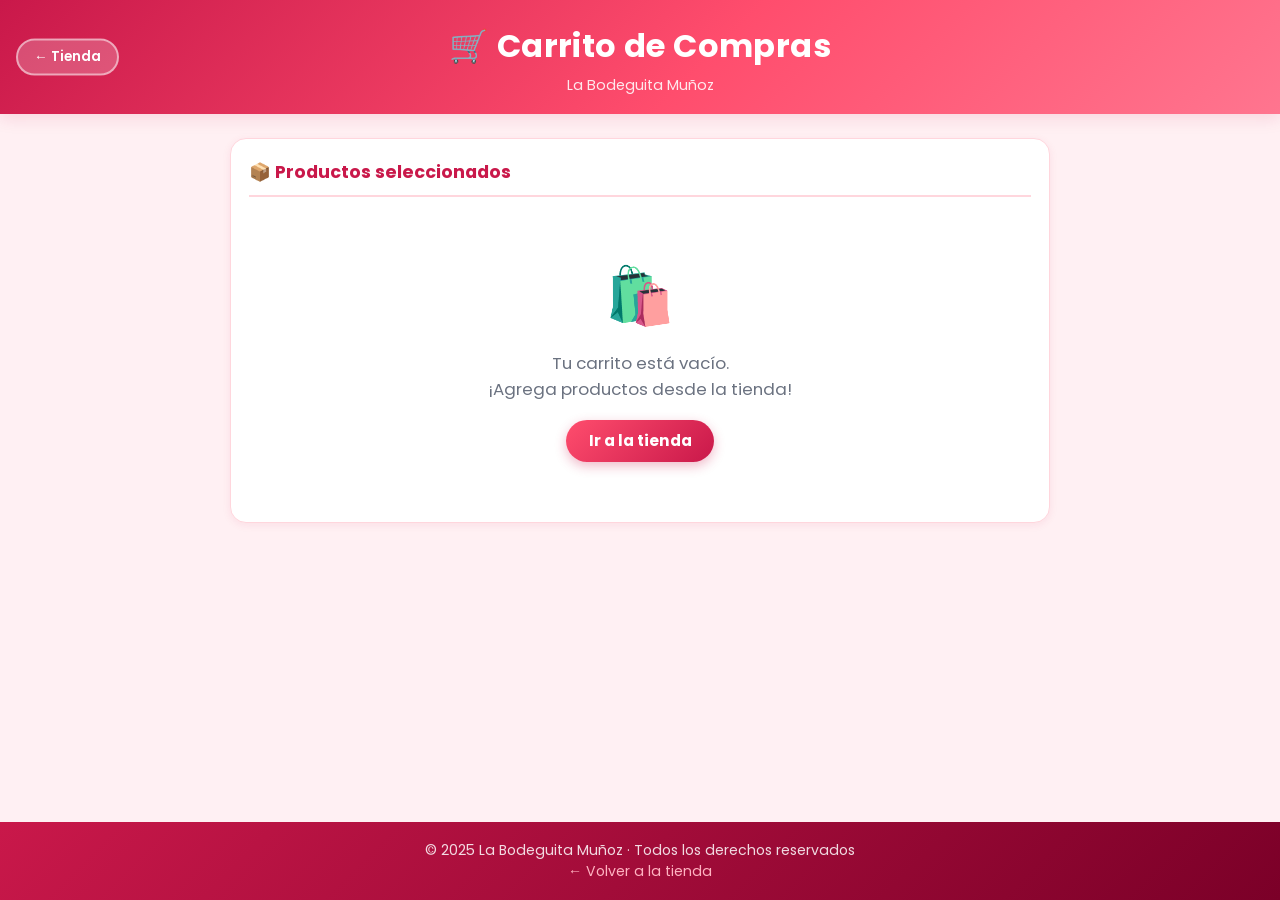
==== commit b9316dcd: "Update print statement from 'Hello' to 'Goodbye'" ====
--- a/carrito.html
+++ b/carrito.html
@@ -1,762 +1,856 @@
 <!DOCTYPE html>
 <html lang="es">
 <head>
-    <meta charset="UTF-8">
-    <meta name="viewport" content="width=device-width, initial-scale=1.0">
-    <title>Carrito de Compras - La bodeguita</title>
-    <link href="https://fonts.googleapis.com/css2?family=Poppins:wght@400;600&display=swap" rel="stylesheet">
-    <link href="https://fonts.googleapis.com/css2?family=Montserrat:wght@400;600&display=swap" rel="stylesheet">
-
-
-    <style>
-        body {
-    font-family: 'Poppins', sans-serif;
-    margin: 0;
-    padding: 0;
-    background-color: #f4f4f9;
-    color: #333;
-}
-
+  <meta charset="UTF-8">
+  <meta name="viewport" content="width=device-width, initial-scale=1.0">
+  <title>Carrito de Compras — La Bodeguita Muñoz</title>
+  <link href="https://fonts.googleapis.com/css2?family=Poppins:wght@400;600;700&display=swap" rel="stylesheet">
+  <style>
+/* ── Variables: misma paleta que la tienda ── */
+:root {
+  --pink:         #ff4d6d;
+  --pink-light:   #ff758f;
+  --red:          #c9184a;
+  --bg:           #fff0f3;
+  --white:        #fff;
+  --text:         #2b2b2b;
+  --muted:        #6b7280;
+  --border:       #ffd6dd;
+  --green:        #16a34a;
+  --green-bg:     #dcfce7;
+  --red-del:      #dc2626;
+  --red-del-bg:   #fee2e2;
+  --shadow-sm:    0 2px 8px rgba(201,24,74,.08);
+  --shadow-md:    0 4px 16px rgba(201,24,74,.13);
+  --shadow-lg:    0 8px 30px rgba(201,24,74,.18);
+  --radius:       16px;
+  --radius-sm:    10px;
+  --transition:   .2s ease;
+}
+
+*, *::before, *::after { box-sizing: border-box; margin: 0; padding: 0; }
+html { scroll-behavior: smooth; }
+
+body {
+  font-family: 'Poppins', sans-serif;
+  background: var(--bg);
+  color: var(--text);
+  min-height: 100vh;
+  display: flex;
+  flex-direction: column;
+}
+
+/* ── Header ── */
 header {
-    background: linear-gradient(to bottom, #FF66B2, #000000); /* Degradado de rosado a negro en el fondo */
-    color: #333;
-    padding: 1.5rem;
-    text-align: center;
-    box-shadow: 0 4px 8px rgba(0, 0, 0, 0.1);
-}
-
-
-/* Estilo general para la página del carrito */
-#carrito-items {
-    display: flex;
-    flex-direction: column;
-    gap: 20px;
-    margin: 20px;
-}
-
-
-        .boton:disabled {
-    background-color: #ccc; /* Color gris para el fondo */
-    color: #666; /* Color gris claro para el texto */
-    cursor: not-allowed; /* Cambiar el cursor para mostrar que está deshabilitado */
-}
-/* Estilo para cada producto */
-.producto {
-    display: flex;
-    justify-content: space-between;
-    align-items: center;
-    background-color: #fff;
-    border: 2px solid #ff69b4; /* Borde rosado */
-    border-radius: 10px;
-    padding: 15px;
-    box-shadow: 0 4px 8px rgba(0, 0, 0, 0.1);
-    transition: transform 0.3s ease;
-}
-
-/* Efecto de hover para los productos */
-.producto:hover {
-    transform: scale(1.03); /* Escalado suave */
-    box-shadow: 0 6px 12px rgba(0, 0, 0, 0.15);
-}
-
-/* Imagen del producto */
-.producto img {
-    max-width: 80px;
-    border-radius: 8px;
-    margin-right: 20px;
-}
-
-/* Contenedor de detalles del producto */
-.producto div {
-    display: flex;
-    flex-direction: column;
-    gap: 10px;
-}
-
-/* Nombre del producto */
-.producto h3 {
-    font-family: 'Comic Sans MS', cursive, sans-serif;
-    font-weight: bold;
-    color: #333;
-    font-size: 18px;
-}
-
-/* Precio del producto */
-.producto p {
-    font-family: 'Comic Sans MS', cursive, sans-serif;
-    font-size: 16px;
-    color: #000000; /* Color rosado para el precio */
-}
-
-/* Botones de agregar y eliminar */
-.producto .boton {
-    background-color: #ff69b4; /* Fondo rosado */
-    color: white;
-    padding: 10px 20px;
-    border: none;
-    border-radius: 5px;
-    cursor: pointer;
-    transition: background-color 0.3s ease;
-}
-
-/* Efecto hover para los botones */
-.producto .boton:hover {
-    background-color: #ff1493; /* Rosado más oscuro al pasar el cursor */
-}
-
-/* Total de productos y precio */
-#total-precio {
-    font-family: 'Comic Sans MS', cursive, sans-serif;
-    font-weight: bold;
-    font-size: 22px;
-    color: #333;
-    background-color: #ffebf1; /* Fondo claro con un toque rosado */
-    padding: 15px;
-    border-radius: 8px;
-    text-align: right;
-    margin-top: 20px;
-}
-
-/* Contador de productos */
-#contador-productos {
-    font-family: 'Comic Sans MS', cursive, sans-serif;
-    font-size: 16px;
-    color: #333;
-    text-align: center;
-    margin-top: 10px;
-}
-
-
-
-
-.container {
-    width: 90%;
-    max-width: 900px;
-    margin: 20px auto;
-    padding: 0 20px;
-    background-color: white;
-    border-radius: 10px;
-    box-shadow: 0 4px 12px rgba(0, 0, 0, 0.1);
-}
-
-h2 {
-    text-align: center;
-    margin: 20px 0;
-    color: #555;
-}
-
-.productos-container {
-    display: flex;
-    flex-direction: column;
-    padding: 20px 0;
-}
-
-/* Estilo para el servicio a domicilio (modificado) */
-label[for="servicioDomicilio"] {
-    font-weight: bold;
-    margin-top: 10px;
-    display: block;
-    color: #333;
-}
-
-#servicioDomicilio {
-    width: 100%;
-    padding: 10px;
-    background-color: #f1f1f1;
-    border: 1px solid #ddd;
-    border-radius: 5px;
-    font-size: 16px;
-    cursor: pointer;
-}
-
-/* Estilo de los campos del formulario dentro del modal */
-label {
-    font-weight: bold;
-    margin-top: 10px;
-    display: block;
-    color: #333;
-}
-
-input[type="text"],
-input[type="time"],
-select {
-    width: 100%;
-    padding: 10px;
-    margin-bottom: 10px;
-    border: 1px solid #ddd;
-    border-radius: 5px;
-    box-sizing: border-box;
-}
-
-input[type="text"]:focus,
-input[type="time"]:focus,
-select:focus {
-    outline: none;
-    border-color: #3498db;
-}
-
-
-
-/* Estilo para el <select> */
-    #pedidoModal select {
-    font-family: 'Comic Sans MS', cursive, sans-serif; /* Comic Sans con respaldo */
-    font-size: 18px; /* Tamaño del texto */
-    font-weight: bold; /* Negrita */
-    color: #333; /* Color del texto */
-    background-color: #f7f7f7; /* Fondo claro */
-    border: 2px solid #ff69b4; /* Borde rosado */
-    border-radius: 8px; /* Bordes redondeados */
-    padding: 10px;
-    transition: all 0.3s ease; /* Animación suave */
-}
-
-/* Estilo específico para las opciones */
-#pedidoModal option {
-    font-family: 'Comic Sans MS', cursive, sans-serif;
-    font-size: 18px; /* Tamaño del texto */
-    font-weight: bold; /* Negrita */
-    color: #444; /* Color del texto */
-    background-color: #fff; /* Fondo claro */
-    padding: 5px; /* Espaciado interno */
-}
-
-/* Opciones al pasar el cursor */
-#pedidoModal option:hover {
-    background-color: #ff69b4; /* Fondo rosado al hacer hover */
-    color: #fff; /* Texto blanco al hacer hover */
-}
-
-
+  background: linear-gradient(135deg, #c9184a 0%, #ff4d6d 55%, #ff758f 100%);
+  color: var(--white);
+  padding: 1.4rem 1rem 1.1rem;
+  text-align: center;
+  box-shadow: var(--shadow-md);
+  position: relative;
+}
+header h1 {
+  font-size: clamp(1.3rem, 4vw, 2rem);
+  font-weight: 700;
+  letter-spacing: .4px;
+}
+header p {
+  font-size: .9rem;
+  opacity: .88;
+  margin-top: .3rem;
+}
+
+/* Botón volver */
+.btn-volver {
+  position: absolute;
+  top: 50%;
+  left: 16px;
+  transform: translateY(-50%);
+  background: rgba(255,255,255,.22);
+  color: var(--white);
+  border: 2px solid rgba(255,255,255,.5);
+  border-radius: 999px;
+  padding: .4rem 1rem;
+  font-family: 'Poppins', sans-serif;
+  font-size: .85rem;
+  font-weight: 600;
+  cursor: pointer;
+  text-decoration: none;
+  transition: var(--transition);
+  display: flex;
+  align-items: center;
+  gap: .4rem;
+}
+.btn-volver:hover {
+  background: rgba(255,255,255,.35);
+}
+@media (max-width: 480px) {
+  .btn-volver { position: static; transform: none; margin-bottom: .8rem; display: inline-flex; }
+  header { padding-top: 1rem; }
+}
+
+/* ── Main ── */
+main {
+  flex: 1;
+  width: 90%;
+  max-width: 820px;
+  margin: 24px auto;
+  display: flex;
+  flex-direction: column;
+  gap: 20px;
+}
+
+/* ── Tarjeta contenedor ── */
+.card {
+  background: var(--white);
+  border-radius: var(--radius);
+  box-shadow: var(--shadow-sm);
+  border: 1.5px solid var(--border);
+  padding: 20px 18px;
+}
+.card-title {
+  font-size: 1.1rem;
+  font-weight: 700;
+  color: var(--red);
+  margin-bottom: 16px;
+  padding-bottom: 10px;
+  border-bottom: 2px solid var(--border);
+  display: flex;
+  align-items: center;
+  gap: .5rem;
+}
+
+/* ── Carrito vacío ── */
+#carrito-vacio {
+  display: none;
+  text-align: center;
+  padding: 40px 20px;
+  color: var(--muted);
+}
+#carrito-vacio .icon { font-size: 3.5rem; margin-bottom: 12px; }
+#carrito-vacio p { font-size: 1.05rem; margin-bottom: 18px; }
+.btn-tienda {
+  display: inline-block;
+  background: linear-gradient(135deg, var(--pink), var(--red));
+  color: var(--white);
+  border-radius: 999px;
+  padding: .6rem 1.4rem;
+  font-weight: 700;
+  font-family: 'Poppins', sans-serif;
+  text-decoration: none;
+  font-size: .95rem;
+  transition: var(--transition);
+  box-shadow: 0 4px 12px rgba(201,24,74,.3);
+}
+.btn-tienda:hover { transform: scale(1.04); }
+
+/* ── Ítem del carrito ── */
+#carrito-items { display: flex; flex-direction: column; gap: 14px; }
+
+.item-carrito {
+  display: flex;
+  align-items: center;
+  gap: 14px;
+  background: var(--bg);
+  border: 1.5px solid var(--border);
+  border-radius: var(--radius-sm);
+  padding: 12px 14px;
+  transition: box-shadow var(--transition);
+}
+.item-carrito:hover { box-shadow: var(--shadow-sm); }
+
+.item-img {
+  width: 72px;
+  height: 72px;
+  object-fit: cover;
+  border-radius: 8px;
+  flex-shrink: 0;
+  background: #f3f4f6;
+}
+.item-img-placeholder {
+  width: 72px;
+  height: 72px;
+  border-radius: 8px;
+  flex-shrink: 0;
+  background: #f9d0da;
+  display: flex;
+  align-items: center;
+  justify-content: center;
+  font-size: 1.6rem;
+}
+
+.item-info { flex: 1; min-width: 0; }
+.item-nombre {
+  font-weight: 700;
+  font-size: .95rem;
+  color: var(--text);
+  white-space: nowrap;
+  overflow: hidden;
+  text-overflow: ellipsis;
+}
+.item-detalle {
+  font-size: .82rem;
+  color: var(--muted);
+  margin-top: 2px;
+}
+.item-precio {
+  font-size: .98rem;
+  font-weight: 700;
+  color: var(--red);
+  margin-top: 4px;
+}
+
+.item-controles {
+  display: flex;
+  flex-direction: column;
+  align-items: center;
+  gap: 6px;
+  flex-shrink: 0;
+}
+.qty-row {
+  display: flex;
+  align-items: center;
+  gap: 8px;
+  background: var(--white);
+  border: 1.5px solid var(--border);
+  border-radius: 999px;
+  padding: 3px 10px;
+}
+.qty-btn {
+  background: none;
+  border: none;
+  color: var(--red);
+  font-size: 1.1rem;
+  font-weight: 700;
+  cursor: pointer;
+  line-height: 1;
+  padding: 0 2px;
+  transition: var(--transition);
+}
+.qty-btn:hover { color: var(--pink); transform: scale(1.2); }
+.qty-num {
+  font-size: .95rem;
+  font-weight: 700;
+  min-width: 20px;
+  text-align: center;
+}
+.btn-eliminar {
+  background: var(--red-del-bg);
+  color: var(--red-del);
+  border: none;
+  border-radius: 999px;
+  padding: .3rem .9rem;
+  font-size: .78rem;
+  font-weight: 700;
+  cursor: pointer;
+  font-family: 'Poppins', sans-serif;
+  transition: var(--transition);
+}
+.btn-eliminar:hover { background: #fecaca; }
+
+/* ── Resumen ── */
+.resumen-linea {
+  display: flex;
+  justify-content: space-between;
+  font-size: .95rem;
+  padding: 6px 0;
+  border-bottom: 1px solid var(--border);
+}
+.resumen-linea:last-child { border: none; }
+.resumen-linea.total {
+  font-weight: 700;
+  font-size: 1.15rem;
+  color: var(--red);
+}
+.resumen-linea .envio-gratis { color: var(--green); font-weight: 700; }
+
+/* ── Botones de acción ── */
+.acciones {
+  display: flex;
+  gap: 12px;
+  flex-wrap: wrap;
+}
+.btn-primary {
+  flex: 1;
+  min-width: 140px;
+  background: linear-gradient(135deg, var(--pink), var(--red));
+  color: var(--white);
+  border: none;
+  border-radius: var(--radius-sm);
+  padding: .7rem 1rem;
+  font-family: 'Poppins', sans-serif;
+  font-size: .95rem;
+  font-weight: 700;
+  cursor: pointer;
+  transition: var(--transition);
+  box-shadow: 0 4px 12px rgba(201,24,74,.3);
+  display: flex;
+  align-items: center;
+  justify-content: center;
+  gap: .4rem;
+}
+.btn-primary:hover { transform: scale(1.03); box-shadow: 0 6px 18px rgba(201,24,74,.4); }
+.btn-primary:disabled { background: #d1d5db; color: #9ca3af; box-shadow: none; transform: none; cursor: not-allowed; }
+
+.btn-secondary {
+  flex: 1;
+  min-width: 120px;
+  background: var(--white);
+  color: var(--muted);
+  border: 2px solid var(--border);
+  border-radius: var(--radius-sm);
+  padding: .7rem 1rem;
+  font-family: 'Poppins', sans-serif;
+  font-size: .9rem;
+  font-weight: 600;
+  cursor: pointer;
+  transition: var(--transition);
+}
+.btn-secondary:hover { border-color: var(--pink-light); color: var(--red); }
+
+/* ── Modal ── */
+.overlay {
+  display: none;
+  position: fixed;
+  inset: 0;
+  background: rgba(0,0,0,.55);
+  z-index: 900;
+  backdrop-filter: blur(3px);
+}
+.overlay.visible { display: block; }
 
 #pedidoModal {
-        display: none;
-        position: fixed;
-        top: 50%;
-        left: 50%;
-        transform: translate(-50%, -50%);
-        width: 90%;
-        max-width: 500px;
-        background: linear-gradient(135deg, #ff9a9e, #fad0c4);
-        box-shadow: 0 10px 30px rgba(0, 0, 0, 0.3);
-        border-radius: 15px;
-        padding: 20px;
-        z-index: 1000;
-    }
-
-    /* Fondo oscuro detrás del modal */
-    .modal-overlay {
-        position: fixed;
-        top: 0;
-        left: 0;
-        width: 100%;
-        height: 100%;
-        background: rgba(0, 0, 0, 0.5);
-        z-index: 999;
-    }
-
-    /* Cabecera del modal */
-    #pedidoModal h2 {
-        text-align: center;
-        font-size: 24px;
-        font-weight: bold;
-        color: #fff;
-        margin-bottom: 10px;
-        text-shadow: 1px 1px 2px rgba(0, 0, 0, 0.5);
-    }
-
-    /* Contenido del modal */
-    #pedidoModal p {
-        font-size: 16px;
-        color: #333;
-        margin-bottom: 15px;
-        line-height: 1.5;
-        text-align: center;
-        font-family: 'Arial', sans-serif;
-    }
-
-    /* Campos de entrada del formulario */
-    #pedidoModal input[type="text"],
-    #pedidoModal input[type="time"],
-    #pedidoModal select {
-        width: calc(100% - 20px);
-        padding: 10px;
-        margin-bottom: 15px;
-        border: none;
-        border-radius: 8px;
-        box-shadow: 0 2px 5px rgba(0, 0, 0, 0.2);
-        font-size: 14px;
-    }
-
-    /* Botones del modal */
-    #pedidoModal .boton {
-        display: block;
-        width: 100%;
-        padding: 10px;
-        margin-top: 10px;
-        font-size: 16px;
-        font-weight: bold;
-        text-align: center;
-        border: none;
-        border-radius: 8px;
-        color: #fff;
-        background: linear-gradient(135deg, #6a11cb, #2575fc);
-        cursor: pointer;
-        transition: background 0.3s ease;
-    }
-
-    #pedidoModal .boton:hover {
-        background: linear-gradient(135deg, #2575fc, #6a11cb);
-    }
-
-    /* Mensajes de error */
-    .error-msg {
-        display: none;
-        background: rgba(255, 0, 0, 0.8);
-        color: #fff;
-        padding: 10px;
-        border-radius: 8px;
-        text-align: center;
-        margin-top: 10px;
-    }
-
-    /* Botón cerrar */
-    #closeModal {
-        position: absolute;
-        top: 10px;
-        right: 10px;
-        background: transparent;
-        border: none;
-        font-size: 20px;
-        font-weight: bold;
-        color: #fff;
-        cursor: pointer;
-        transition: transform 0.3s ease;
-    }
-
-    #closeModal:hover {
-        transform: scale(1.2);
-    }
-
-.close {
-    color: #aaa;
-    font-size: 28px;
-    font-weight: bold;
-    position: absolute;
-    top: 10px;
-    right: 20px;
-    cursor: pointer;
-}
-
-.close:hover,
-.close:focus {
-    color: black;
-    text-decoration: none;
-    cursor: pointer;
-}
-
-/* Estilo del mensaje de error */
-.error {
-    color: red;
-    display: none;
-    font-size: 14px;
-    margin-top: 10px;
-}
-
-/* Estilo del botón de confirmar pedido */
-#confirmar-pedido {
-    background-color: #ffcc00;
-    color: white;
-    font-weight: bold;
-    padding: 10px 20px;
-    border-radius: 5px;
-    cursor: pointer;
-    font-size: 16px;
-    width: 100%;
-    transition: background-color 0.3s ease;
-}
-
-
-
-
-
-
-
-#confirmar-pedido:hover {
-    background-color: #e0a800;
-}
-
-/* Estilo del texto "Servicio a domicilio" */
-#estadoServicio {
-    font-weight: bold;
-    color: green;
-}
-
-/* Estilo de los botones */
-.boton {
-    background-color: #00162e;
-    color: white;
-    border: none;
-    padding: 10px;
-    border-radius: 5px;
-    cursor: pointer;
-    transition: background-color 0.3s;
-    margin: 5px 0;
-    width: 100%;
-    font-weight: bold;
-    font-size: 0.9rem;
-}
-
-.boton:hover {
-    background-color: #0056b3;
-}
-
-.boton.agregar {
-    background-color: #28a745;
-}
-
-.boton.agregar:hover {
-    background-color: #218838;
-}
-
-.boton.eliminar {
-    background-color: #dc3545;
-}
-
-.boton.eliminar:hover {
-    background-color: #c82333;
-}
-
-/* Ajustes para pantallas pequeñas */
-@media (max-width: 768px) {
-    .producto {
-        flex-direction: column;
-        align-items: flex-start;
-        padding: 8px;
-    }
-
-    .boton {
-        padding: 10px;
-        font-size: 0.8rem;
-    }
-}
-
-  .producto:hover {
-            transform: scale(1.02);
-        }
-        .producto img {
-            max-width: 80px; /* Imagen más pequeña */
-            height: auto;
-            border-radius: 8px;
-            margin-right: 15px;
-        }
-        .producto h3, .producto p {
-            font-size: 1rem; 
-        }
-        .producto div {
-            flex-grow: 1;
-            display: flex;
-            flex-direction: column; /* Apilar descripción verticalmente */
-        }
-     
+  display: none;
+  position: fixed;
+  top: 50%;
+  left: 50%;
+  transform: translate(-50%, -50%);
+  width: min(94vw, 480px);
+  background: var(--white);
+  border-radius: var(--radius);
+  box-shadow: var(--shadow-lg);
+  z-index: 1000;
+  overflow: hidden;
+}
+#pedidoModal.visible { display: block; }
+
+.modal-header {
+  background: linear-gradient(135deg, #c9184a, #ff4d6d);
+  color: var(--white);
+  padding: 18px 20px 14px;
+  position: relative;
+}
+.modal-header h2 {
+  font-size: 1.15rem;
+  font-weight: 700;
+}
+.modal-header p {
+  font-size: .83rem;
+  opacity: .88;
+  margin-top: 2px;
+}
+.modal-close {
+  position: absolute;
+  top: 12px;
+  right: 14px;
+  background: rgba(255,255,255,.25);
+  border: none;
+  color: var(--white);
+  font-size: 1.1rem;
+  width: 28px;
+  height: 28px;
+  border-radius: 50%;
+  cursor: pointer;
+  display: flex;
+  align-items: center;
+  justify-content: center;
+  transition: var(--transition);
+}
+.modal-close:hover { background: rgba(255,255,255,.4); }
+
+.modal-body {
+  padding: 20px;
+  display: flex;
+  flex-direction: column;
+  gap: 12px;
+  max-height: 70vh;
+  overflow-y: auto;
+}
+
+.form-group { display: flex; flex-direction: column; gap: 5px; }
+.form-label {
+  font-size: .82rem;
+  font-weight: 700;
+  color: var(--muted);
+  text-transform: uppercase;
+  letter-spacing: .4px;
+}
+.form-input {
+  width: 100%;
+  padding: .6rem .9rem;
+  border: 2px solid var(--border);
+  border-radius: var(--radius-sm);
+  font-family: 'Poppins', sans-serif;
+  font-size: .93rem;
+  color: var(--text);
+  background: var(--bg);
+  transition: border-color var(--transition);
+  outline: none;
+}
+.form-input:focus { border-color: var(--pink); background: var(--white); }
+
+.select-zona {
+  width: 100%;
+  padding: .6rem .9rem;
+  border: 2px solid var(--border);
+  border-radius: var(--radius-sm);
+  font-family: 'Poppins', sans-serif;
+  font-size: .93rem;
+  font-weight: 600;
+  color: var(--text);
+  background: var(--bg);
+  cursor: pointer;
+  outline: none;
+  transition: border-color var(--transition);
+}
+.select-zona:focus { border-color: var(--pink); }
+
+.zona-badge {
+  background: var(--green-bg);
+  color: var(--green);
+  border-radius: 999px;
+  font-size: .8rem;
+  font-weight: 700;
+  padding: .25rem .8rem;
+  display: inline-block;
+}
+.zona-badge.pago { background: #fef9c3; color: #854d0e; }
+
+.error-msg {
+  display: none;
+  background: var(--red-del-bg);
+  color: var(--red-del);
+  border-radius: var(--radius-sm);
+  padding: .6rem 1rem;
+  font-size: .88rem;
+  font-weight: 600;
+}
+.error-msg.visible { display: block; }
+
+/* ── Footer ── */
 footer {
-            text-align: center;
-            padding: 15px;
-            background: linear-gradient(to bottom, #FF66B2, #000000); /* Degradado de rosado a negro en el fondo */
-            color: #333;
-            margin-top: 20px;
-            border-radius: 0 0 10px 10px;
-            box-shadow: 0 -2px 8px rgba(0, 0, 0, 0.1);
-            
-            
-        }
-        .footer-content {
-            max-width: 900px; 
-            margin: 0 auto; 
-            font-size: 1rem; 
-            padding: 5px; 
-
-
-            /* Estilos para el botón deshabilitado */
-
-
-        }
-    </style>
+  background: linear-gradient(135deg, #c9184a, #7b0028);
+  color: rgba(255,255,255,.85);
+  text-align: center;
+  padding: 18px 16px;
+  font-size: .88rem;
+}
+footer a { color: #ffb3c1; text-decoration: none; }
+footer a:hover { text-decoration: underline; }
+
+/* ── Notificación flotante ── */
+#toast {
+  position: fixed;
+  bottom: 28px;
+  left: 50%;
+  transform: translateX(-50%) translateY(80px);
+  background: #1f2937;
+  color: var(--white);
+  padding: .7rem 1.4rem;
+  border-radius: 999px;
+  font-size: .9rem;
+  font-weight: 600;
+  box-shadow: var(--shadow-lg);
+  z-index: 2000;
+  transition: transform .3s ease;
+  white-space: nowrap;
+}
+#toast.show { transform: translateX(-50%) translateY(0); }
+
+@media (max-width: 500px) {
+  .item-carrito { flex-wrap: wrap; }
+  .item-img, .item-img-placeholder { width: 58px; height: 58px; }
+  .acciones { flex-direction: column; }
+  .btn-primary, .btn-secondary { min-width: unset; }
+}
+  </style>
 </head>
 <body>
 
 <header>
-    <h1>Carrito de Compras</h1>
+  <a href="La bodeguita.html" class="btn-volver">← Tienda</a>
+  <h1>🛒 Carrito de Compras</h1>
+  <p>La Bodeguita Muñoz</p>
 </header>
 
-<div class="container">
-    <section>
-        <h2>Productos en el carrito</h2>
-        <div class="contador" id="contador-productos">Total de Productos: 0</div>
-        <div class="productos-container" id="carrito-items"></div>
-        <div class="total" id="total-precio">Total: $0.00</div>
-        <div class="botones-container">
-            <button class="boton" id="realizar-pedido">Realizar Pedido</button>
-            <button class="boton" id="vaciar-carrito">Vaciar Carrito</button>
+<main>
+
+  <!-- Productos en el carrito -->
+  <div class="card">
+    <div class="card-title">📦 Productos seleccionados</div>
+
+    <!-- Estado vacío -->
+    <div id="carrito-vacio">
+      <div class="icon">🛍️</div>
+      <p>Tu carrito está vacío.<br>¡Agrega productos desde la tienda!</p>
+      <a href="La bodeguita.html" class="btn-tienda">Ir a la tienda</a>
+    </div>
+
+    <!-- Lista de ítems -->
+    <div id="carrito-items"></div>
+  </div>
+
+  <!-- Resumen del pedido -->
+  <div class="card" id="card-resumen" style="display:none">
+    <div class="card-title">💰 Resumen del pedido</div>
+    <div id="resumen-contenido"></div>
+  </div>
+
+  <!-- Botones de acción -->
+  <div class="acciones" id="acciones" style="display:none">
+    <button class="btn-primary" id="btn-pedido">
+      <span>📲</span> Realizar Pedido (WhatsApp)
+    </button>
+    <button class="btn-secondary" id="btn-vaciar">🗑️ Vaciar carrito</button>
+  </div>
+
+</main>
+
+<!-- Modal overlay -->
+<div class="overlay" id="overlay"></div>
+
+<!-- Modal detalles del pedido -->
+<div id="pedidoModal" role="dialog" aria-modal="true" aria-labelledby="modal-titulo">
+  <div class="modal-header">
+    <h2 id="modal-titulo">📋 Detalles del Pedido</h2>
+    <p>Completa la información para enviar tu pedido por WhatsApp</p>
+    <button class="modal-close" id="btn-cerrar-modal" aria-label="Cerrar">✕</button>
+  </div>
+  <div class="modal-body">
+
+    <div id="error-msg" class="error-msg">⚠️ Por favor completa todos los campos obligatorios.</div>
+
+    <div class="form-group">
+      <label class="form-label" for="nombre">Tu nombre *</label>
+      <input class="form-input" type="text" id="nombre" placeholder="¿Cómo te llamas?" autocomplete="name">
+    </div>
+
+    <div class="form-group">
+      <label class="form-label" for="nombre-receptor">Nombre de quien recibe *</label>
+      <input class="form-input" type="text" id="nombre-receptor" placeholder="Nombre completo del receptor">
+    </div>
+
+    <div class="form-group">
+      <label class="form-label" for="telefono-receptor">Teléfono del receptor *</label>
+      <input class="form-input" type="text" id="telefono-receptor" placeholder="Ej: 52345678" inputmode="tel">
+    </div>
+
+    <div class="form-group">
+      <label class="form-label" for="direccion">Dirección de entrega *</label>
+      <input class="form-input" type="text" id="direccion" placeholder="Calle, número, referencias...">
+    </div>
+
+    <div class="form-group">
+      <label class="form-label" for="servicioDomicilio">Zona de entrega *</label>
+      <select class="select-zona" id="servicioDomicilio">
+        <option value="">— Selecciona una zona —</option>
+        <option value="Manzanillo|0">📍 Manzanillo (Gratis)</option>
+        <option value="San Francisco|5">📍 San Francisco (+$5)</option>
+        <option value="Las Novillas|5">📍 Las Novillas (+$5)</option>
+        <option value="Yara|10">📍 Yara (+$10)</option>
+        <option value="Masó|10">📍 Masó (+$10)</option>
+        <option value="Veguita|10">📍 Veguita (+$10)</option>
+        <option value="Campechuela|10">📍 Campechuela (+$10)</option>
+        <option value="Las Caobas|10">📍 Las Caobas (+$10)</option>
+        <option value="Bayamo|15">📍 Bayamo (+$15)</option>
+        <option value="Niquero|15">📍 Niquero (+$15)</option>
+        <option value="Media Luna|15">📍 Media Luna (+$15)</option>
+      </select>
+      <span id="zona-badge" class="zona-badge" style="display:none"></span>
+    </div>
+
+    <button class="btn-primary" id="confirmar-pedido" style="margin-top:4px">
+      ✅ Confirmar y enviar por WhatsApp
+    </button>
+
+  </div>
+</div>
+
+<!-- Toast notification -->
+<div id="toast"></div>
+
+<footer>
+  <p>&copy; 2025 La Bodeguita Muñoz · Todos los derechos reservados</p>
+  <p><a href="La bodeguita.html">← Volver a la tienda</a></p>
+</footer>
+
+<script>
+document.addEventListener('DOMContentLoaded', () => {
+
+  /* ── Estado ── */
+  let carrito = JSON.parse(localStorage.getItem('carrito')) || [];
+
+  /* ── Refs ── */
+  const itemsEl       = document.getElementById('carrito-items');
+  const vacioEl       = document.getElementById('carrito-vacio');
+  const resumenCard   = document.getElementById('card-resumen');
+  const resumenConten = document.getElementById('resumen-contenido');
+  const accionesEl    = document.getElementById('acciones');
+  const modal         = document.getElementById('pedidoModal');
+  const overlay       = document.getElementById('overlay');
+  const errorMsg      = document.getElementById('error-msg');
+  const zonaBadge     = document.getElementById('zona-badge');
+  const zonaSelect    = document.getElementById('servicioDomicilio');
+  const toastEl       = document.getElementById('toast');
+
+  /* ── Guardar en localStorage ── */
+  function guardar() {
+    localStorage.setItem('carrito', JSON.stringify(carrito));
+  }
+
+  /* ── Toast ── */
+  function toast(msg) {
+    toastEl.textContent = msg;
+    toastEl.classList.add('show');
+    setTimeout(() => toastEl.classList.remove('show'), 2400);
+  }
+
+  /* ── Renderizar ── */
+  function render() {
+    itemsEl.innerHTML = '';
+
+    if (carrito.length === 0) {
+      vacioEl.style.display   = 'block';
+      resumenCard.style.display = 'none';
+      accionesEl.style.display  = 'none';
+      return;
+    }
+
+    vacioEl.style.display    = 'none';
+    resumenCard.style.display = 'block';
+    accionesEl.style.display  = 'flex';
+
+    let subtotal = 0;
+    let totalUnidades = 0;
+
+    carrito.forEach((item, idx) => {
+      subtotal      += item.precio * item.cantidad;
+      totalUnidades += item.cantidad;
+
+      const div = document.createElement('div');
+      div.className = 'item-carrito';
+
+      const imgHTML = item.imagen
+        ? `<img class="item-img" src="${item.imagen}" alt="${item.nombre}" onerror="this.style.display='none';this.nextElementSibling.style.display='flex'">`
+        : '';
+      const placeholderStyle = item.imagen ? 'display:none' : 'display:flex';
+
+      div.innerHTML = `
+        ${imgHTML}
+        <div class="item-img-placeholder" style="${placeholderStyle}">🛒</div>
+        <div class="item-info">
+          <div class="item-nombre">${item.nombre}</div>
+          <div class="item-detalle">
+            ${item.peso  ? `⚖️ ${item.peso} lbs &nbsp;` : ''}
+            ${item.sabor ? `🍹 ${item.sabor}` : ''}
+          </div>
+          <div class="item-precio">$${(item.precio * item.cantidad).toFixed(2)}
+            ${item.cantidad > 1 ? `<span style="font-size:.78rem;font-weight:400;color:var(--muted)">($${item.precio.toFixed(2)} c/u)</span>` : ''}
+          </div>
         </div>
-    </section>
-</div>
-
-<!-- Modal para introducir datos -->
-<div id="pedidoModal" class="modal">
-    <div class="modal-content">
-        <span class="close" id="closeModal">&times;</span>
-        <h2>Detalles del Pedido</h2>
-        <div class="error" id="error-msg">Por favor completa todos los campos.</div>
-        <div class="error" id="error-hora-msg">La hora seleccionada debe ser al menos 1 hora después de la hora actual.</div>
-        
-        <label for="nombre">Nombre:</label>
-        <input type="text" id="nombre" required>
-        
-        <label for="nombre-receptor">Nombre y apellido de la persona que recibe:</label>
-        <input type="text" id="nombre-receptor" required> <!-- Nuevo campo -->
-
-        <label for="telefono-receptor">Teléfono de la persona que recibe:</label>
-<input type="text" id="telefono-receptor" required>
-
-
-        <label for="direccion">Dirección:</label>
-        <input type="text" id="direccion" required>
-        
-      
-
-        <!-- Lista desplegable para el servicio a domicilio -->
-<label for="servicioDomicilio">Servicio a Domicilio:</label>
-<select id="servicioDomicilio">
-    <option value="ninguno">Selecciona un lugar</option>
-    <option value="Manzanillo">Manzanillo (Gratis)</option>
-    <option value="San Francisco">San Francisco (+$5)</option>
-    <option value="Yara">Yara (+$10)</option>
-    <option value="Masó">Masó (+$10)</option>
-    <option value="Bayamo">Bayamo (+$15)</option>
-    <option value="Veguita">Veguita (+$10)</option>
-    <option value="Campechuela">Campechuela (+$10)</option>
-    <option value="Niquero">Niquero (+$15)</option>
-    <option value="Media Luna">Media Luna (+$15)</option>
-    <option value="Las Novillas">Las Novillas (+$5)</option>
-    <option value="Las Caobas">Las Caobas (+$10)</option> <!-- Nueva opción -->
-</select>
-        <div id="estadoServicio" class="status-text">No seleccionado</div> <!-- Estado del servicio -->
-
-        <button id="confirmar-pedido" class="boton">Confirmar Pedido</button>
-    </div>
-</div>
-
-<footer>
-    <div class="footer-content">
-       <p>&copy; 2025 La Bodeguita Online. Todos los derechos reservados.</p>
-    </div>
-</footer>
-
-<script>
-    let carrito = JSON.parse(localStorage.getItem('carrito')) || [];
-
-    function mostrarCarrito() {
-    const carritoItems = document.getElementById('carrito-items');
-    const totalPrecio = document.getElementById('total-precio');
-    const contadorProductos = document.getElementById('contador-productos');
-    carritoItems.innerHTML = '';
-    let total = 0;
-    let cantidadTotal = 0;
-
-    carrito.forEach((item, index) => {
-        const productoDiv = document.createElement('div');
-        productoDiv.classList.add('producto');
-
-       productoDiv.innerHTML = `
-    <img src="${item.imagen}" alt="${item.nombre}">
-    <div>
-        <h3>${item.nombre}</h3>
-        ${item.sabor ? `<p>Sabor: ${item.sabor}</p>` : ''} <!-- Mostrar solo si tiene sabor -->
-        ${item.peso ? `<p>Peso: ${item.peso} libras</p>` : ''} 
-        <p>Precio: $${item.precio.toFixed(2)}</p>
-        <p>Cantidad: ${item.cantidad}</p>
-        <div>
-            <button class="boton agregar" onclick="agregarProducto(${index})">Agregar</button>
-            <button class="boton eliminar" onclick="eliminarProducto(${index})">Eliminar</button>
+        <div class="item-controles">
+          <div class="qty-row">
+            <button class="qty-btn" data-idx="${idx}" data-op="menos" aria-label="Reducir cantidad">−</button>
+            <span class="qty-num">${item.cantidad}</span>
+            <button class="qty-btn" data-idx="${idx}" data-op="mas" aria-label="Aumentar cantidad">+</button>
+          </div>
+          <button class="btn-eliminar" data-idx="${idx}">Quitar</button>
         </div>
-    </div>
-`;
-        carritoItems.appendChild(productoDiv);
-
-        total += item.precio * item.cantidad; 
-        cantidadTotal += item.cantidad;
+      `;
+      itemsEl.appendChild(div);
     });
 
-    totalPrecio.innerText = `Total: $${total.toFixed(2)}`;
-    contadorProductos.innerText = `Total de Productos: ${cantidadTotal}`;
-}
-
-
-    function agregarProducto(index) {
-        carrito[index].cantidad++;
-        localStorage.setItem('carrito', JSON.stringify(carrito));
-        mostrarCarrito();
+    /* Resumen */
+    resumenConten.innerHTML = `
+      <div class="resumen-linea">
+        <span>Productos (${totalUnidades} unid.)</span>
+        <span>$${subtotal.toFixed(2)}</span>
+      </div>
+      <div class="resumen-linea">
+        <span>Envío</span>
+        <span class="envio-gratis">Se calcula al confirmar</span>
+      </div>
+      <div class="resumen-linea total">
+        <span>Total productos</span>
+        <span>$${subtotal.toFixed(2)}</span>
+      </div>
+    `;
+  }
+
+  /* ── Eventos en lista (delegación) ── */
+  itemsEl.addEventListener('click', e => {
+    const qtyBtn  = e.target.closest('.qty-btn');
+    const delBtn  = e.target.closest('.btn-eliminar');
+
+    if (qtyBtn) {
+      const idx = +qtyBtn.dataset.idx;
+      const op  = qtyBtn.dataset.op;
+      if (op === 'mas') {
+        carrito[idx].cantidad++;
+      } else {
+        carrito[idx].cantidad--;
+        if (carrito[idx].cantidad <= 0) carrito.splice(idx, 1);
+      }
+      guardar();
+      render();
     }
 
-    function eliminarProducto(index) {
-        if (carrito[index].cantidad > 1) {
-            carrito[index].cantidad--;
-        } else {
-            carrito.splice(index, 1);
-        }
-        localStorage.setItem('carrito', JSON.stringify(carrito));
-        mostrarCarrito();
+    if (delBtn) {
+      const idx = +delBtn.dataset.idx;
+      const nombre = carrito[idx]?.nombre || 'Producto';
+      carrito.splice(idx, 1);
+      guardar();
+      render();
+      toast(`✓ "${nombre}" eliminado`);
     }
-
-    function realizarPedido() {
-        if (carrito.length === 0) {
-            alert('Tu carrito está vacío');
-            return;
-        }
-        abrirModal();
+  });
+
+  /* ── Vaciar carrito ── */
+  document.getElementById('btn-vaciar').addEventListener('click', () => {
+    if (!carrito.length) return;
+    if (!confirm('¿Vaciar todo el carrito?')) return;
+    carrito = [];
+    guardar();
+    render();
+    toast('Carrito vaciado');
+  });
+
+  /* ── Abrir/cerrar modal ── */
+  function abrirModal() {
+    modal.classList.add('visible');
+    overlay.classList.add('visible');
+    errorMsg.classList.remove('visible');
+    document.getElementById('nombre').focus();
+  }
+
+  function cerrarModal() {
+    modal.classList.remove('visible');
+    overlay.classList.remove('visible');
+    errorMsg.classList.remove('visible');
+  }
+
+  document.getElementById('btn-pedido').addEventListener('click', () => {
+    if (!carrito.length) { toast('El carrito está vacío'); return; }
+    abrirModal();
+  });
+
+  document.getElementById('btn-cerrar-modal').addEventListener('click', cerrarModal);
+  overlay.addEventListener('click', cerrarModal);
+
+  /* ── Zona de entrega: badge dinámico ── */
+  zonaSelect.addEventListener('change', () => {
+    const val = zonaSelect.value;
+    if (!val) { zonaBadge.style.display = 'none'; return; }
+    const [zona, costo] = val.split('|');
+    const precioNum = parseInt(costo, 10);
+    zonaBadge.style.display = 'inline-block';
+    if (precioNum === 0) {
+      zonaBadge.className = 'zona-badge';
+      zonaBadge.textContent = `📍 ${zona} — Envío GRATIS`;
+    } else {
+      zonaBadge.className = 'zona-badge pago';
+      zonaBadge.textContent = `📍 ${zona} — Envío +$${precioNum}`;
     }
-
-    function abrirModal() {
-        document.getElementById('pedidoModal').style.display = "block";
+  });
+
+  /* ── Confirmar pedido ── */
+  document.getElementById('confirmar-pedido').addEventListener('click', () => {
+    const nombre          = document.getElementById('nombre').value.trim();
+    const nombreReceptor  = document.getElementById('nombre-receptor').value.trim();
+    const telefonoReceptor= document.getElementById('telefono-receptor').value.trim();
+    const direccion       = document.getElementById('direccion').value.trim();
+    const zonaVal         = zonaSelect.value;
+
+    if (!nombre || !nombreReceptor || !telefonoReceptor || !direccion || !zonaVal) {
+      errorMsg.classList.add('visible');
+      errorMsg.scrollIntoView({ behavior: 'smooth', block: 'center' });
+      return;
     }
-
-    function cerrarModal() {
-        document.getElementById('pedidoModal').style.display = "none"; 
-        document.getElementById('error-msg').style.display = "none"; 
-        document.getElementById('error-hora-msg').style.display = "none"; 
-        document.getElementById('nombre').value = '';
-        document.getElementById('direccion').value = '';
-       
+    errorMsg.classList.remove('visible');
+
+    const [zona, costStr] = zonaVal.split('|');
+    const costoEnvio = parseInt(costStr, 10);
+    let subtotal = carrito.reduce((s, i) => s + i.precio * i.cantidad, 0);
+    const total = subtotal + costoEnvio;
+
+    const lineasProductos = carrito.map(item => {
+      const peso  = item.peso  ? ` (${item.peso} lbs)` : '';
+      const sabor = item.sabor ? ` – Sabor: ${item.sabor}` : '';
+      return `➡️ *${item.cantidad}x* ${item.nombre}${peso}${sabor} — *$${(item.precio * item.cantidad).toFixed(2)}*`;
+    }).join('\n');
+
+    const envioTexto = costoEnvio === 0 ? '✅ Gratis' : `$${costoEnvio} USD`;
+
+    const mensaje =
+      `🏪 *LA BODEGUITA MUÑOZ* 🏪\n\n` +
+      `👤 *Pedido de:* ${nombre}\n\n` +
+      `📦 *Productos:*\n${lineasProductos}\n\n` +
+      `────────────────────────\n` +
+      `🚚 *Envío (${zona}):* ${envioTexto}\n` +
+      `💰 *TOTAL: $${total.toFixed(2)} USD*\n` +
+      `────────────────────────\n\n` +
+      `📝 *Datos de entrega:*\n` +
+      `👤 Receptor: ${nombreReceptor}\n` +
+      `📞 Teléfono: ${telefonoReceptor}\n` +
+      `📍 Dirección: ${direccion}\n` +
+      `🌍 Zona: ${zona}\n\n` +
+      `🎉 ¡Gracias por tu pedido! Nos pondremos en contacto pronto. 😊`;
+
+    const telefono = '+5354255271';
+    const url = `https://wa.me/${telefono}?text=${encodeURIComponent(mensaje)}`;
+    const ventana = window.open(url, '_blank');
+
+    if (!ventana || ventana.closed) {
+      /* Fallback si el popup fue bloqueado */
+      const fb = document.createElement('div');
+      fb.style.cssText = `position:fixed;top:50%;left:50%;transform:translate(-50%,-50%);
+        background:#fff;padding:24px;border-radius:16px;box-shadow:0 8px 30px rgba(0,0,0,.3);
+        z-index:9999;text-align:center;max-width:90vw;font-family:'Poppins',sans-serif`;
+      fb.innerHTML = `<p style="margin-bottom:12px;font-weight:600">Tu pedido está listo.<br>
+        Haz clic para abrir WhatsApp:</p>
+        <a href="${url}" target="_blank"
+           style="display:inline-block;background:#25D366;color:#fff;padding:.6rem 1.4rem;
+                  border-radius:999px;font-weight:700;text-decoration:none;font-size:.95rem">
+          📲 Abrir WhatsApp
+        </a>
+        <br><button onclick="this.closest('div').remove()"
+          style="margin-top:12px;background:none;border:none;color:#6b7280;cursor:pointer;font-size:.9rem">
+          Cerrar
+        </button>`;
+      document.body.appendChild(fb);
     }
 
-    const servicioDomicilioSelect = document.getElementById('servicioDomicilio');
-    const estadoServicioText = document.getElementById('estadoServicio');
-
-    servicioDomicilioSelect.addEventListener('change', () => {
-        const selectedOption = servicioDomicilioSelect.value;
-        if (selectedOption === "ninguno") {
-            estadoServicioText.textContent = "No seleccionado";
-        } else {
-            estadoServicioText.textContent = selectedOption;
-        }
-    });
-    
-function confirmarPedido() {
-    const nombre = document.getElementById('nombre').value;
-    const nombreReceptor = document.getElementById('nombre-receptor').value;
-    const direccion = document.getElementById('direccion').value;
-    const telefonoReceptor = document.getElementById('telefono-receptor').value;
-    const servicioDomicilio = document.getElementById('servicioDomicilio').value;
-
-    // Validación de campos
-    if (!nombre || !nombreReceptor || !direccion || !telefonoReceptor || servicioDomicilio === "ninguno") {
-        document.getElementById('error-msg').style.display = "block";
-        return;
+    /* Vaciar carrito y cerrar modal */
+    carrito = [];
+    guardar();
+    cerrarModal();
+    render();
+    toast('🎉 ¡Pedido enviado por WhatsApp!');
+  });
+
+  /* Sincronizar si otra pestaña actualiza el carrito */
+  window.addEventListener('storage', e => {
+    if (e.key === 'carrito') {
+      carrito = JSON.parse(e.newValue) || [];
+      render();
     }
-
-    let total = carrito.reduce((total, item) => total + item.precio * item.cantidad, 0);
-
-    // Determinar el costo de envío
-    let precioServicio = 0;
-    if (servicioDomicilio === "San Francisco" || servicioDomicilio === "Las Novillas") {
-        precioServicio = 5;
-    } else if (["Yara", "Masó", "Veguita", "Campechuela", "Las Caobas"].includes(servicioDomicilio)) {
-        precioServicio = 10;
-    } else if (["Niquero", "Bayamo", "Media Luna"].includes(servicioDomicilio)) {
-        precioServicio = 15;
-    }
-    total += precioServicio;
-
-    // Construir el mensaje de WhatsApp
-    const mensaje = `🏪 *La Bodeguita Muñoz* 🏪\n\n` +
-        `👤 *Orden realizada por:* ${nombre}\n\n` +
-        `📦 *Productos:*\n` +
-        carrito.map(item => {
-            const pesoInfo = item.peso ? ` (${item.peso} lbs)` : '';
-            const saborInfo = item.sabor ? ` - Sabor: ${item.sabor}` : '';
-            return `➡️ *${item.cantidad}x* ${item.nombre}${pesoInfo}${saborInfo} - *$${item.precio.toFixed(2)}*`;
-        }).join('\n') +
-        `\n\n🚚 *Entrega:* ${precioServicio === 0 ? 'Gratis' : precioServicio + ' USD'}\n` +
-        `────────────────────────\n` +
-        `💰 *TOTAL:* $${total.toFixed(2)}\n\n` +
-        `📝 *Detalles de entrega:*\n` +
-        `👤 *Cliente:* ${nombreReceptor}\n` +
-        `📞 *Teléfono:* ${telefonoReceptor}\n` +
-        `📍 *Dirección:* ${direccion}\n` +
-        `🌍 *Zona:* ${servicioDomicilio}\n\n` +
-        `🎉 ¡Gracias por tu pedido! 🎉\n` +
-        `📩 Tu satisfacción es nuestra prioridad. 😊`;
-
-    // Número de teléfono en formato internacional (Cuba: +53)
-    const telefono = '+5354255271'; // Asegúrate de que este número sea correcto
-    const url = `https://wa.me/${telefono}?text=${encodeURIComponent(mensaje)}`;
-
-    // Intentar abrir WhatsApp en una nueva pestaña
-    const nuevaVentana = window.open(url, '_blank');
-    
-    // Si el navegador bloqueó la ventana emergente, mostrar instrucciones
-    if (!nuevaVentana || nuevaVentana.closed || typeof nuevaVentana.closed == 'undefined') {
-        // Crear un elemento para mostrar el mensaje
-        const mensajeDiv = document.createElement('div');
-        mensajeDiv.innerHTML = `
-            <div style="position: fixed; top: 50%; left: 50%; transform: translate(-50%, -50%); 
-                        background: white; padding: 20px; border-radius: 10px; box-shadow: 0 0 10px rgba(0,0,0,0.5); z-index: 9999;">
-                <h3>No se pudo abrir WhatsApp automáticamente</h3>
-                <p>Por favor, haz clic en este enlace:</p>
-                <a href="${url}" target="_blank" style="color: blue; text-decoration: underline;">Abrir WhatsApp</a>
-                <button onclick="this.parentNode.remove()" style="margin-top: 10px; padding: 5px 10px;">Cerrar</button>
-            </div>
-        `;
-        document.body.appendChild(mensajeDiv);
-    }
-
-    // Vaciar el carrito y cerrar el modal
-    vaciarCarrito();
-    cerrarModal();
-}
-
-
-    function vaciarCarrito() {
-        carrito = [];
-        localStorage.setItem('carrito', JSON.stringify(carrito));
-        mostrarCarrito();
-    }
-
-    document.getElementById('realizar-pedido').addEventListener('click', realizarPedido);
-    document.getElementById('vaciar-carrito').addEventListener('click', vaciarCarrito);
-    document.getElementById('confirmar-pedido').addEventListener('click', confirmarPedido);
-    document.getElementById('closeModal').addEventListener('click', cerrarModal);
-
-    window.addEventListener('load', mostrarCarrito);
-    setInterval(mostrarCarrito, 3000);
-
-
-    // Función para verificar si la tienda está abierta
-function estaTiendaAbierta() {
-    const ahora = new Date();
-    const horaActual = ahora.getHours();
-    return horaActual >= 1 && horaActual < 24; // 8 AM a 6 PM
-}
-
-// Función para habilitar o deshabilitar el botón de realizar pedido
-function actualizarEstadoBoton() {
-    const botonRealizarPedido = document.getElementById('realizar-pedido');
-    if (estaTiendaAbierta()) {
-        botonRealizarPedido.disabled = false; // Habilitar el botón
-    } else {
-        botonRealizarPedido.disabled = true; // Deshabilitar el botón
-    }
-}
-
-// Llamar a la función para actualizar el estado del botón cuando la página carga
-window.addEventListener('load', () => {
-    actualizarEstadoBoton(); // Actualizar el estado del botón al cargar la página
-});
-
-// Llamar a la función cada minuto para comprobar si el horario ha cambiado
-setInterval(actualizarEstadoBoton, 60000); // Actualiza el estado del botón cada minuto
-
+  });
+
+  /* ── Render inicial ── */
+  render();
+
+}); // fin DOMContentLoaded
 </script>
+
 </body>
 </html>
-
